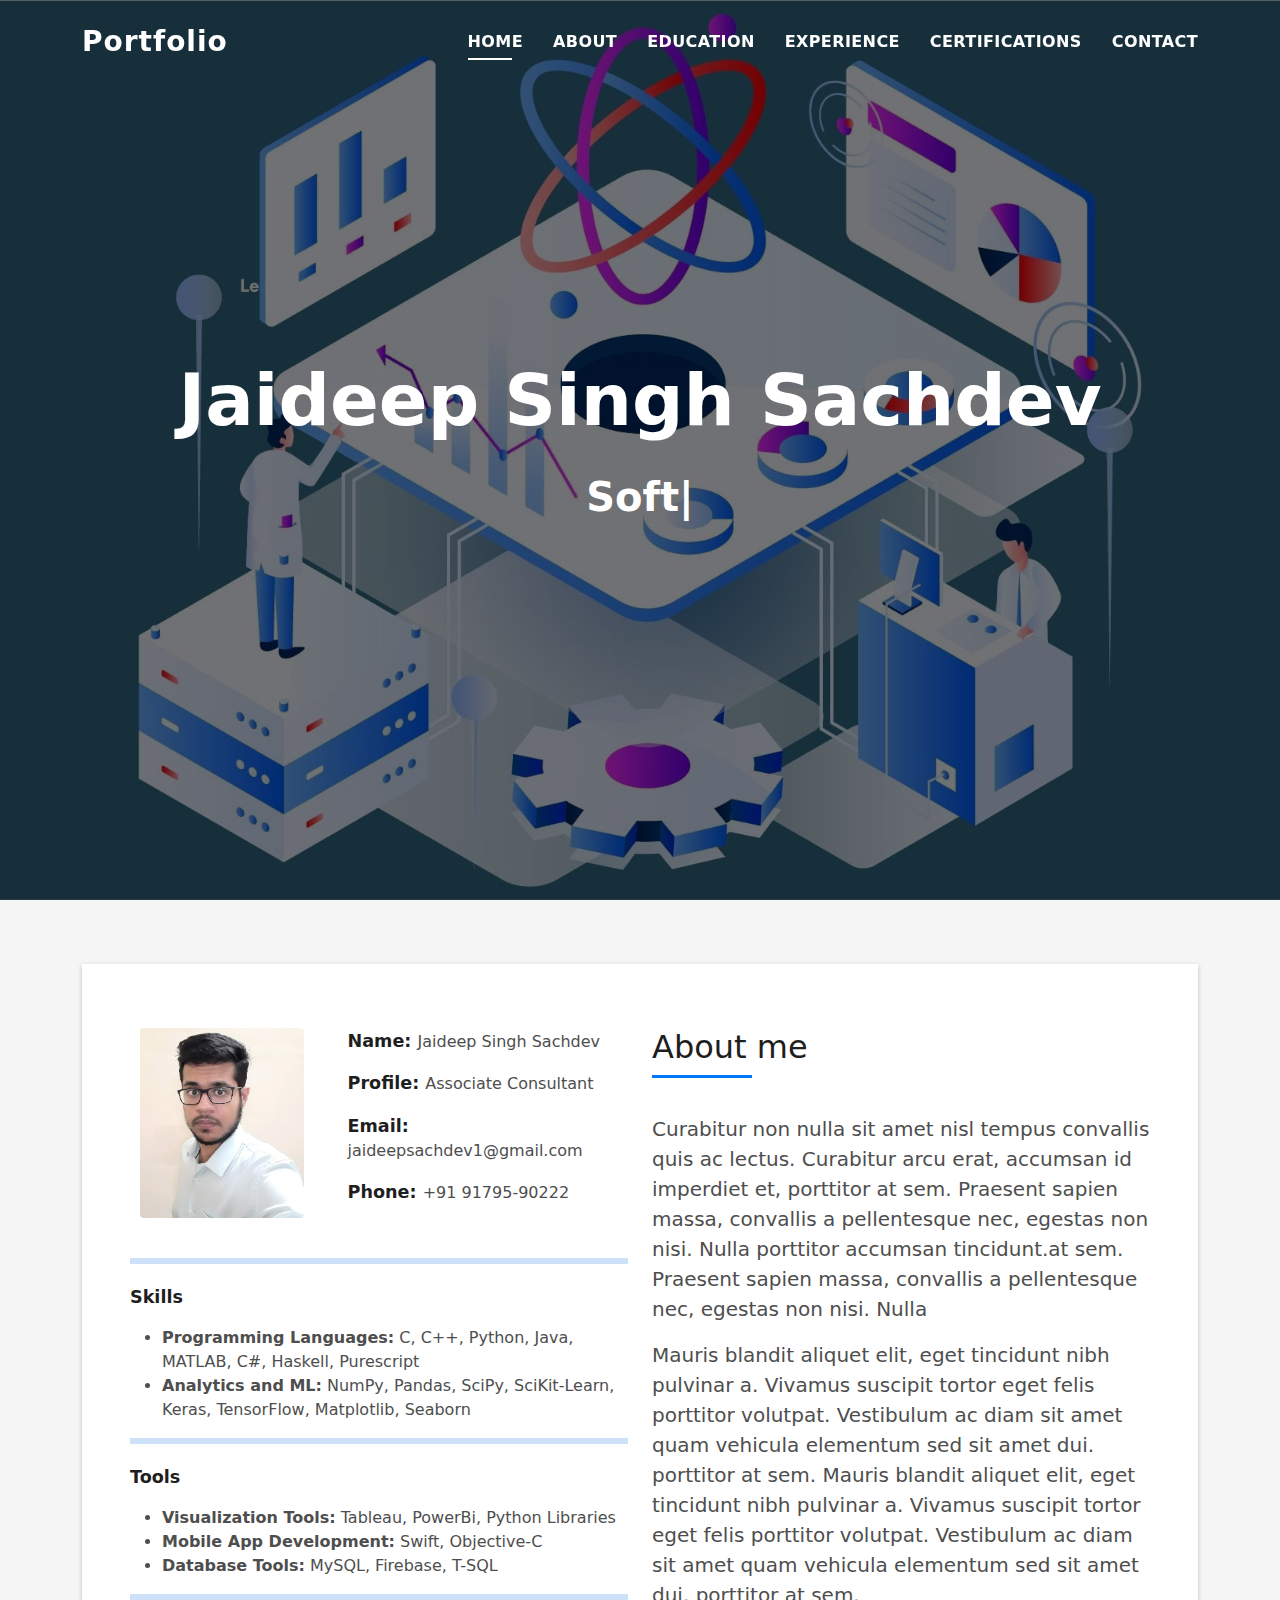
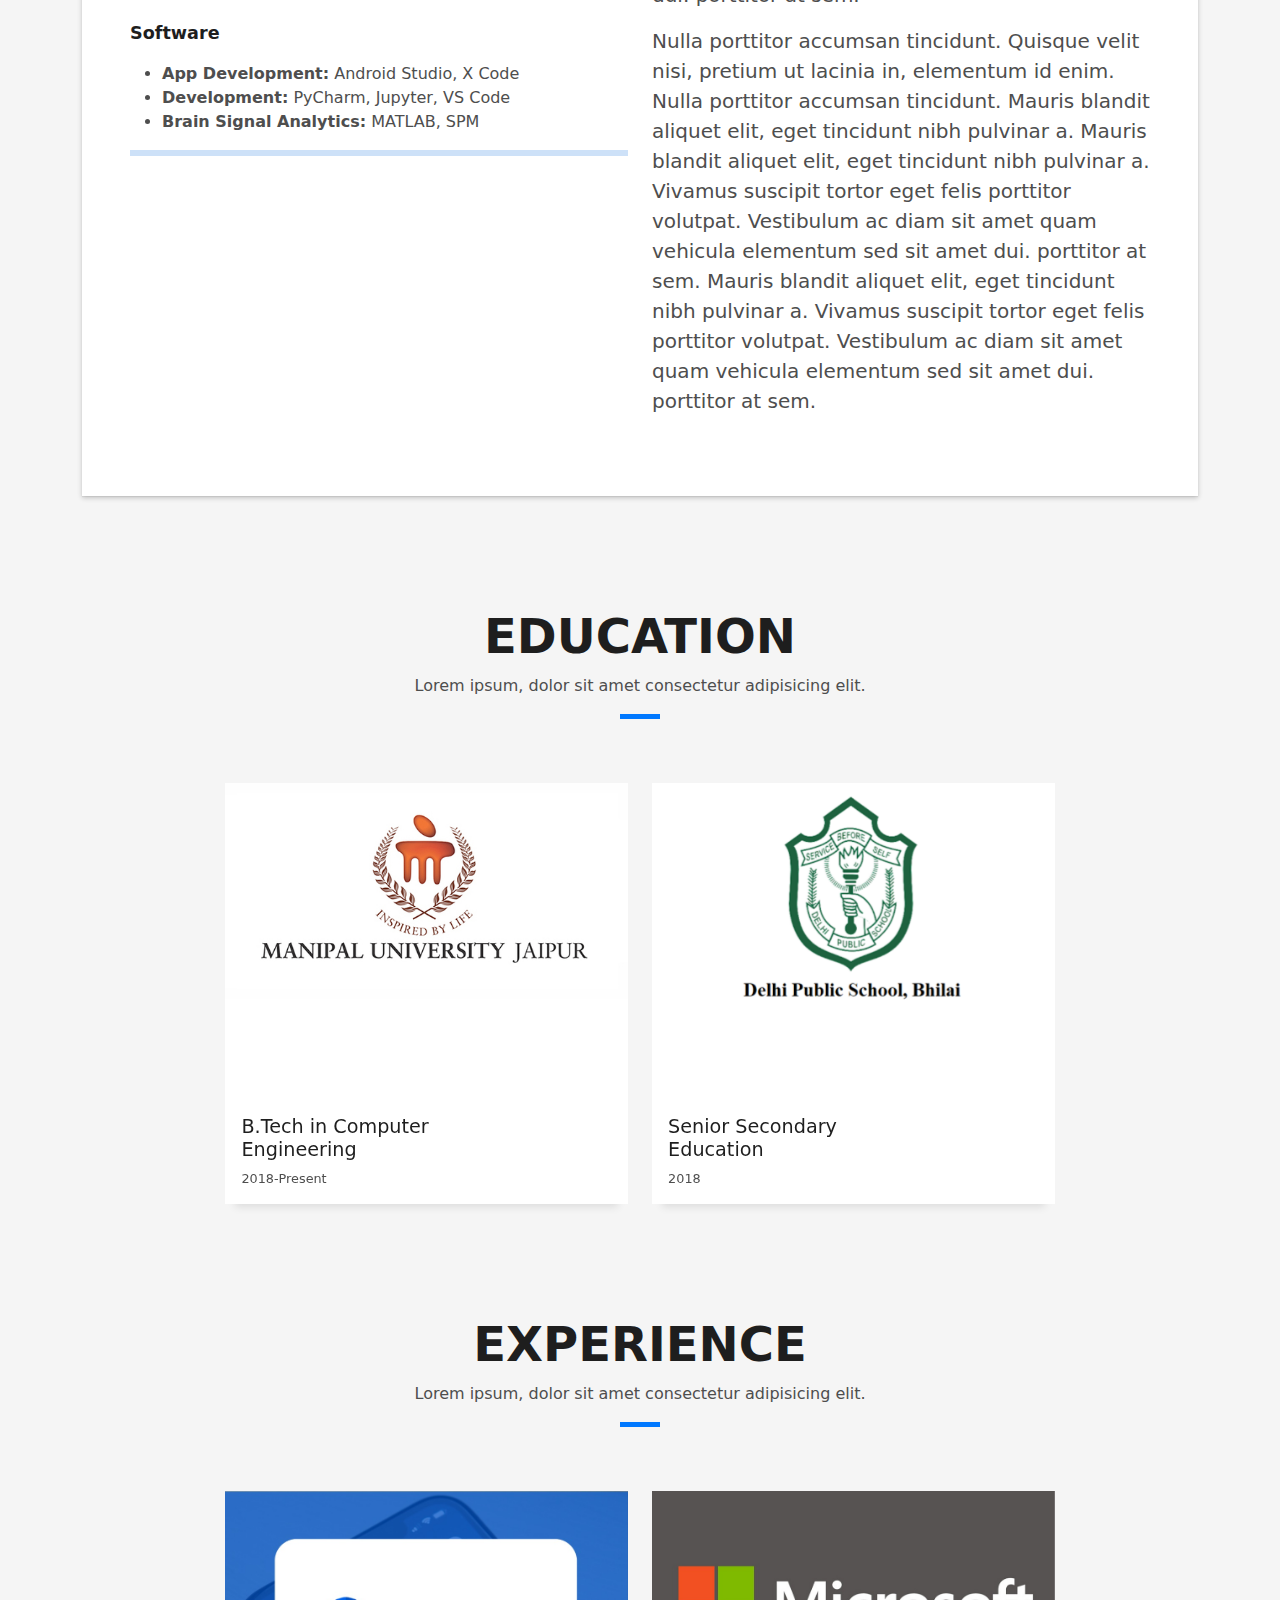
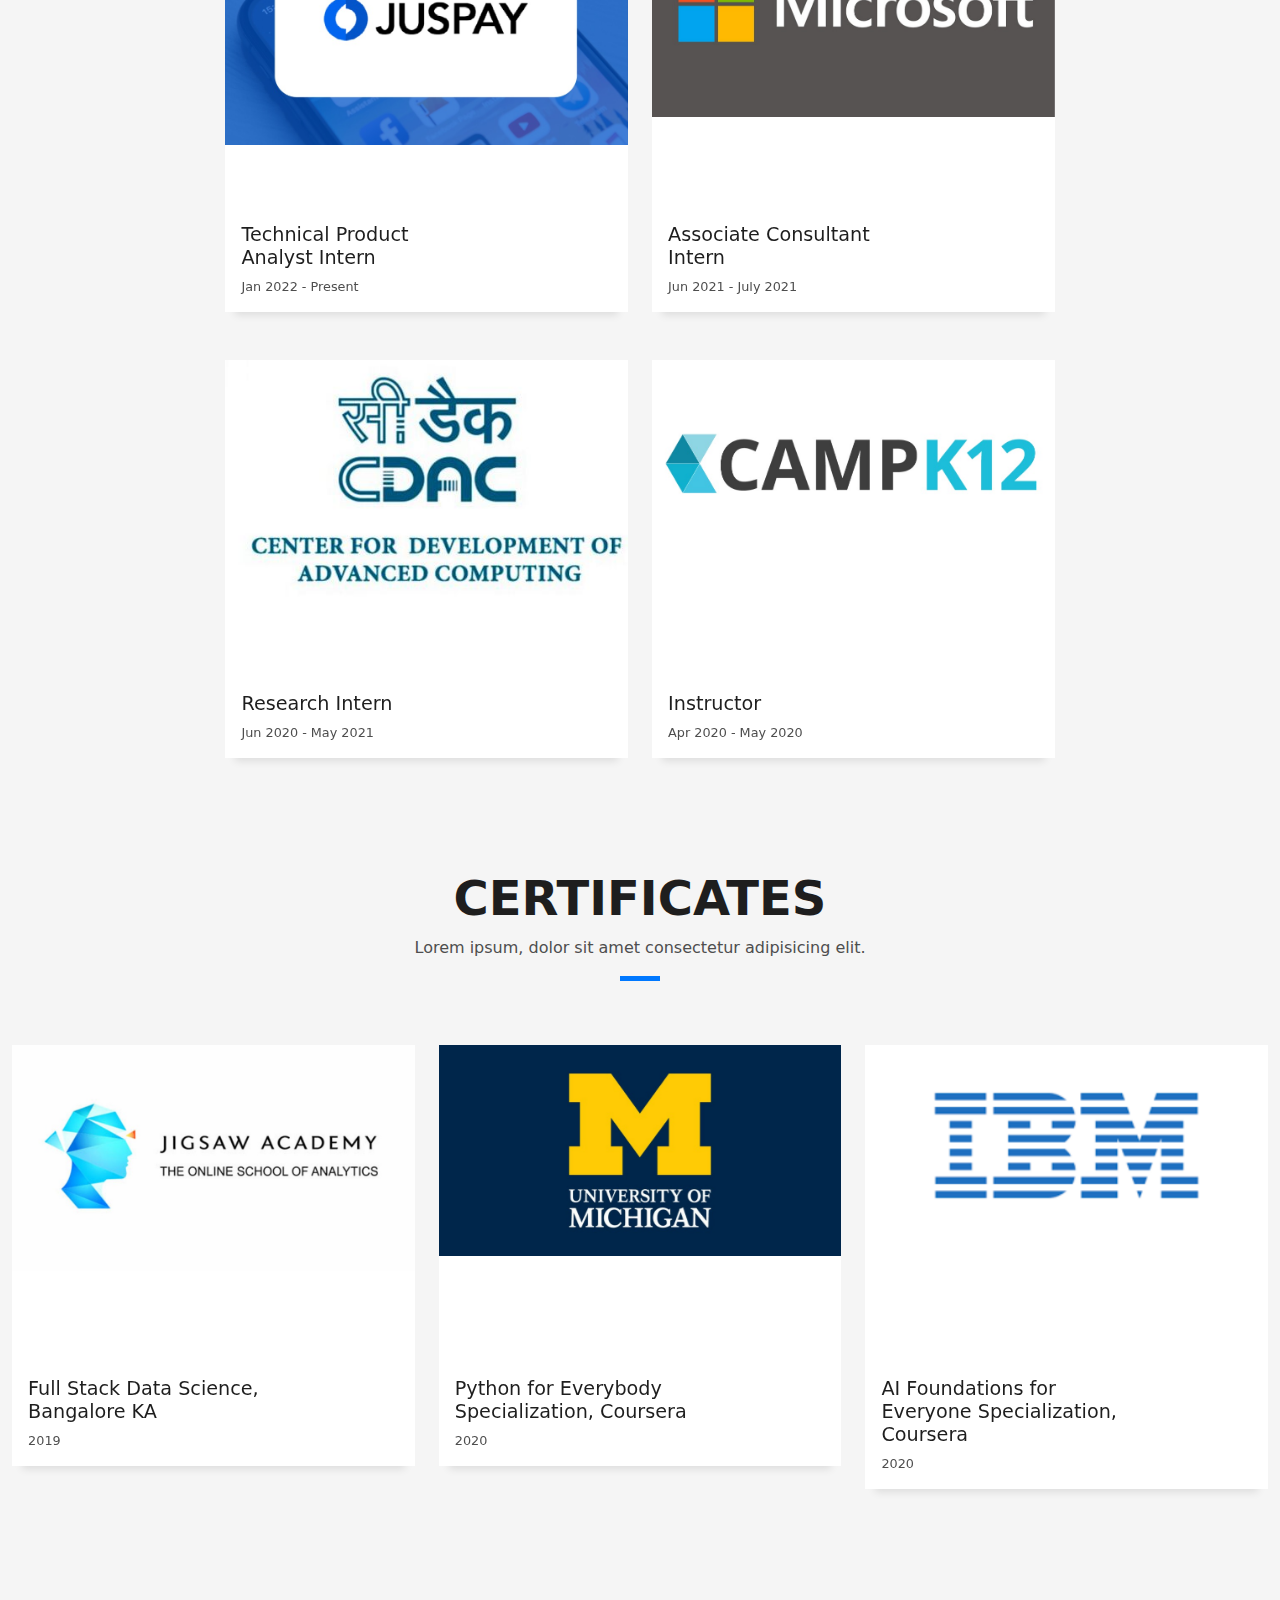
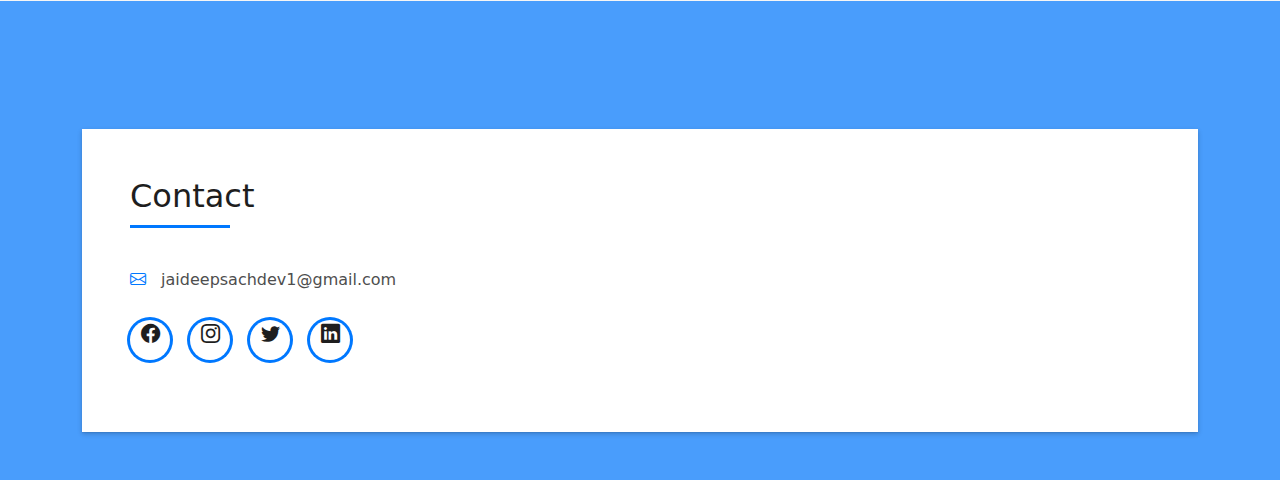
==== index.html @ 6fc06585 "Uploaded Portfolio-1" ====
<!DOCTYPE html>
<html lang="en">

<head>
  <meta charset="utf-8">
  <meta content="width=device-width, initial-scale=1.0" name="viewport">

  <title>DevFolio Bootstrap Portfolio Template - Index</title>
  <meta content="" name="description">
  <meta content="" name="keywords">

  <!-- Favicons -->
  <link href="assets/img/favicon.png" rel="icon">
  <link href="assets/img/apple-touch-icon.png" rel="apple-touch-icon">

  <!-- Vendor CSS Files -->
  <link href="assets/vendor/bootstrap/css/bootstrap.min.css" rel="stylesheet">
  <link href="assets/vendor/bootstrap-icons/bootstrap-icons.css" rel="stylesheet">
  <link href="assets/vendor/glightbox/css/glightbox.min.css" rel="stylesheet">
  <link href="assets/vendor/swiper/swiper-bundle.min.css" rel="stylesheet">

  <!-- Template Main CSS File -->
  <link href="assets/css/style.css" rel="stylesheet">

  <!-- =======================================================
  * Template Name: DevFolio - v4.7.1
  * Template URL: https://bootstrapmade.com/devfolio-bootstrap-portfolio-html-template/
  * Author: BootstrapMade.com
  * License: https://bootstrapmade.com/license/
  ======================================================== -->
</head>

<body>

  <!-- ======= Header ======= -->
  <header id="header" class="fixed-top">
    <div class="container d-flex align-items-center justify-content-between">

      <h1 class="logo"><a href="index.html">Portfolio</a></h1>
      <!-- Uncomment below if you prefer to use an image logo -->
      <!-- <a href="index.html" class="logo"><img src="assets/img/logo.png" alt="" class="img-fluid"></a>-->

      <nav id="navbar" class="navbar">
        <ul>
          <li><a class="nav-link scrollto active" href="#hero">Home</a></li>
          <li><a class="nav-link scrollto" href="#about">About</a></li>
          <li><a class="nav-link scrollto" href="#education">Education</a></li>
          <li><a class="nav-link scrollto" href="#experience">Experience</a></li>
          <!-- <li><a class="nav-link scrollto" href="#projects">Projects</a></li> -->
          <li><a class="nav-link scrollto" href="#certificates">Certifications</a></li>
          <!-- <li><a class="nav-link scrollto " href="#blog">Blog</a></li> -->
          <!-- <li class="dropdown"><a href="#"><span>Drop Down</span> <i class="bi bi-chevron-down"></i></a>
            <ul>
              <li><a href="#">Drop Down 1</a></li>
              <li class="dropdown"><a href="#"><span>Deep Drop Down</span> <i class="bi bi-chevron-right"></i></a>
                <ul>
                  <li><a href="#">Deep Drop Down 1</a></li>
                  <li><a href="#">Deep Drop Down 2</a></li>
                  <li><a href="#">Deep Drop Down 3</a></li>
                  <li><a href="#">Deep Drop Down 4</a></li>
                  <li><a href="#">Deep Drop Down 5</a></li>
                </ul>
              </li>
              <li><a href="#">Drop Down 2</a></li>
              <li><a href="#">Drop Down 3</a></li>
              <li><a href="#">Drop Down 4</a></li>
            </ul>
          </li> -->
          <li><a class="nav-link scrollto" href="#contact">Contact</a></li>
        </ul>
        <i class="bi bi-list mobile-nav-toggle"></i>
      </nav><!-- .navbar -->

    </div>
  </header><!-- End Header -->

  <!-- ======= Hero Section ======= -->
  <div id="hero" class="hero route bg-image" style="background-image: url(assets/img/Background_Image_1.png)">
    <div class="overlay-itro"></div>
    <div class="hero-content display-table">
      <div class="table-cell">
        <div class="container">
          <!--<p class="display-6 color-d">Hello, world!</p>-->
          <h1 class="hero-title mb-4">Jaideep Singh Sachdev</h1>
          <p class="hero-subtitle"><span class="typed" data-typed-items="Software Developer, Associate Consultant, Technical Product Analyst, Data Analyst"></span></p>
          <!-- <p class="pt-3"><a class="btn btn-primary btn js-scroll px-4" href="#about" role="button">Learn More</a></p> -->
        </div>
      </div>
    </div>
  </div><!-- End Hero Section -->

  <main id="main">

    <!-- ======= About Section ======= -->
    <section id="about" class="about-mf sect-pt4 route">
      <div class="container">
        <div class="row">
          <div class="col-sm-12">
            <div class="box-shadow-full">
              <div class="row">
                <div class="col-md-6">
                  <div class="row">
                    <div class="col-sm-6 col-md-5">
                      <div class="about-img">
                        <img src="assets/img/Jaideep_Profile_Pic.png" class="img-fluid rounded b-shadow-a" alt="">
                      </div>
                    </div>
                    <div class="col-sm-6 col-md-7">
                      <div class="about-info">
                        <p><span class="title-s">Name: </span> <span>Jaideep Singh Sachdev</span></p>
                        <p><span class="title-s">Profile: </span> <span>Associate Consultant</span></p>
                        <p><span class="title-s">Email: </span> <span>jaideepsachdev1@gmail.com</span></p>
                        <p><span class="title-s">Phone: </span> <span>+91 91795-90222</span></p>
                      </div>
                    </div>
                  </div>
                  <div class="skill-mf">
                    <div class="progress">
                      <div class="progress-bar" role="progressbar" style="width: 0%;" aria-valuenow="0" aria-valuemin="0" aria-valuemax="100"></div>
                    </div>
                    <p class="title-s">Skills</p>
                    <ul>
                      <li><b>Programming Languages:</b> C, C++, Python, Java, MATLAB, C#, Haskell, Purescript</li>
                      <li><b>Analytics and ML:</b> NumPy, Pandas, SciPy, SciKit-Learn, Keras, TensorFlow, Matplotlib, Seaborn</li>
                    </ul>
                    <div class="progress">
                      <div class="progress-bar" role="progressbar" style="width: 0%;" aria-valuenow="0" aria-valuemin="0" aria-valuemax="100"></div>
                    </div>
                    <p class="title-s">Tools</p>
                    <ul>
                      <li><b>Visualization Tools:</b> Tableau, PowerBi, Python Libraries</li>
                      <li><b>Mobile App Development:</b> Swift, Objective-C</li>
                      <li><b>Database Tools:</b> MySQL, Firebase, T-SQL</li>
                    </ul>
                    <div class="progress">
                      <div class="progress-bar" role="progressbar" style="width: 0%;" aria-valuenow="0" aria-valuemin="0" aria-valuemax="100"></div>
                    </div>
                    <p class="title-s">Software</p>
                    <ul>
                      <li><b>App Development:</b> Android Studio, X Code</li>
                      <li><b>Development:</b> PyCharm, Jupyter, VS Code</li>
                      <li><b>Brain Signal Analytics:</b> MATLAB, SPM</li>
                    </ul>
                    <div class="progress">
                      <div class="progress-bar" role="progressbar" style="width: 0%;" aria-valuenow="0" aria-valuemin="0" aria-valuemax="100"></div>
                    </div>
                  </div>
                </div>
                <div class="col-md-6">
                  <div class="about-me pt-4 pt-md-0">
                    <div class="title-box-2">
                      <h5 class="title-left">
                        About me
                      </h5>
                    </div>
                    <p class="lead">
                      Curabitur non nulla sit amet nisl tempus convallis quis ac lectus. Curabitur arcu erat, accumsan id
                      imperdiet et, porttitor
                      at sem. Praesent sapien massa, convallis a pellentesque nec, egestas non nisi. Nulla
                      porttitor accumsan tincidunt.at sem. Praesent sapien massa, convallis a pellentesque nec, egestas non nisi. Nulla
                    </p>
                    <p class="lead">
                      Mauris blandit aliquet elit, eget tincidunt nibh pulvinar a. Vivamus suscipit tortor eget felis
                      porttitor volutpat. Vestibulum
                      ac diam sit amet quam vehicula elementum sed sit amet dui. porttitor at sem.
                      Mauris blandit aliquet elit, eget tincidunt nibh pulvinar a. Vivamus suscipit tortor eget felis
                      porttitor volutpat. Vestibulum
                      ac diam sit amet quam vehicula elementum sed sit amet dui. porttitor at sem.
                    </p>
                    <p class="lead">
                      Nulla porttitor accumsan tincidunt. Quisque velit nisi, pretium ut lacinia in, elementum id enim.
                      Nulla porttitor accumsan
                      tincidunt. Mauris blandit aliquet elit, eget tincidunt nibh pulvinar a.
                      Mauris blandit aliquet elit, eget tincidunt nibh pulvinar a. Vivamus suscipit tortor eget felis
                      porttitor volutpat. Vestibulum
                      ac diam sit amet quam vehicula elementum sed sit amet dui. porttitor at sem.
                      Mauris blandit aliquet elit, eget tincidunt nibh pulvinar a. Vivamus suscipit tortor eget felis
                      porttitor volutpat. Vestibulum
                      ac diam sit amet quam vehicula elementum sed sit amet dui. porttitor at sem.
                    </p>
                  </div>
                </div>
              </div>
            </div>
          </div>
        </div>
      </div>
    </section><!-- End About Section -->

    <!-- ======= Education Section ======= -->
    <section id="education" class="portfolio-mf sect-pt4 route">
      <div class="container-fluid">
        <div class="row">
          <div class="col-sm-12">
            <div class="title-box text-center">
              <h3 class="title-a">
                Education
              </h3>
              <p class="subtitle-a">
                Lorem ipsum, dolor sit amet consectetur adipisicing elit.
              </p>
              <div class="line-mf"></div>
            </div>
          </div>
        </div>
        <div class="row justify-content-center">
          <div class="col-md-4">
            <div class="work-box">
              <a href="assets/img/work-1.jpg" data-gallery="portfolioGallery" class="portfolio-lightbox">
                <div class="work-img">
                  <img src="assets/img/MUJ_logo.jpg" alt="" class="img-fluid">
                </div>
              </a>
              <div class="work-content">
                <div class="row">
                  <div class="col-sm-8">
                    <h2 class="w-title">B.Tech in Computer Engineering</h2>
                    <div class="w-more">
                      <span class="w-date">2018-Present</span> 
                    </div>
                  </div>
                </div>
              </div>
            </div>
          </div>
          <div class="col-md-4">
            <div class="work-box">
              <a href="assets/img/work-2.jpg" data-gallery="portfolioGallery" class="portfolio-lightbox">
                <div class="work-img">
                  <img src="assets/img/DPS_logo.png" alt="" class="img-fluid">
                </div>
              </a>
              <div class="work-content">
                <div class="row">
                  <div class="col-sm-8">
                    <h2 class="w-title">Senior Secondary Education</h2>
                    <div class="w-more">
                      <span class="w-date">2018</span>
                    </div>
                  </div>
                </div>
              </div>
            </div>
          </div>
        </div>
      </div>
    </section><!-- End Portfolio Section -->


        <!-- ======= Experience Section ======= -->
    <section id="experience" class="portfolio-mf sect-pt4 route">
      <div class="container-fluid">
        <div class="row">
          <div class="col-sm-12">
            <div class="title-box text-center">
              <h3 class="title-a">
                Experience
              </h3>
              <p class="subtitle-a">
                Lorem ipsum, dolor sit amet consectetur adipisicing elit.
              </p>
              <div class="line-mf"></div>
            </div>
          </div>
        </div>
        <div class="row justify-content-center">
          <div class="col-md-4">
            <div class="work-box">
              <a href="assets/img/work-1.jpg" data-gallery="portfolioGallery" class="portfolio-lightbox">
                <div class="work-img">
                  <img src="assets/img/Juspay_logo.jpeg" alt="" class="img-fluid">
                </div>
              </a>
              <div class="work-content">
                <div class="row">
                  <div class="col-sm-8">
                    <h2 class="w-title">Technical Product Analyst Intern</h2>
                    <div class="w-more">
                      <span class="w-date">Jan 2022 - Present</span> 
                    </div>
                  </div>
                </div>
              </div>
            </div>
          </div>
          <div class="col-md-4">
            <div class="work-box">
              <a href="assets/img/work-2.jpg" data-gallery="portfolioGallery" class="portfolio-lightbox">
                <div class="work-img">
                  <img src="assets/img/Microsoft_logo.jpeg" alt="" class="img-fluid">
                </div>
              </a>
              <div class="work-content">
                <div class="row">
                  <div class="col-sm-8">
                    <h2 class="w-title">Associate Consultant Intern</h2>
                    <div class="w-more">
                      <span class="w-date">Jun 2021 - July 2021</span>
                    </div>
                  </div>
                </div>
              </div>
            </div>
          </div>
        </div>
        <div class="row justify-content-center">
          <div class="col-md-4">
            <div class="work-box">
              <a href="assets/img/work-1.jpg" data-gallery="portfolioGallery" class="portfolio-lightbox">
                <div class="work-img">
                  <img src="assets/img/CDAC_logo.jpg" alt="" class="img-fluid">
                </div>
              </a>
              <div class="work-content">
                <div class="row">
                  <div class="col-sm-8">
                    <h2 class="w-title">Research Intern</h2>
                    <div class="w-more">
                      <span class="w-date">Jun 2020 - May 2021</span> 
                    </div>
                  </div>
                </div>
              </div>
            </div>
          </div>
          <div class="col-md-4">
            <div class="work-box">
              <a href="assets/img/work-2.jpg" data-gallery="portfolioGallery" class="portfolio-lightbox">
                <div class="work-img">
                  <img src="assets/img/Campk12_logo.jpeg" alt="" class="img-fluid">
                </div>
              </a>
              <div class="work-content">
                <div class="row">
                  <div class="col-sm-8">
                    <h2 class="w-title">Instructor</h2>
                    <div class="w-more">
                      <span class="w-date">Apr 2020 - May 2020</span>
                    </div>
                  </div>
                </div>
              </div>
            </div>
          </div>
        </div>
      </div>
    </section><!-- End Portfolio Section -->

      <!-- ======= Projects Section ======= -->
    <!-- <section id="projects" class="portfolio-mf sect-pt4 route">
      <div class="container">
        <div class="row">
          <div class="col-sm-12">
            <div class="title-box text-center">
              <h3 class="title-a">
                Projects
              </h3>
              <p class="subtitle-a">
                Lorem ipsum, dolor sit amet consectetur adipisicing elit.
              </p>
              <div class="line-mf"></div>
            </div>
          </div>
        </div>
        <div class="row">
          <div class="col-md-4">
            <div class="work-box">
              <a href="assets/img/work-1.jpg" data-gallery="portfolioGallery" class="portfolio-lightbox">
                <div class="work-img">
                  <img src="assets/img/work-1.jpg" alt="" class="img-fluid">
                </div>
              </a>
              <div class="work-content">
                <div class="row">
                  <div class="col-sm-8">
                    <h2 class="w-title">Lorem impsum dolor</h2>
                    <div class="w-more">
                      <span class="w-ctegory">Web Design</span> / <span class="w-date">18 Sep. 2018</span>
                    </div>
                  </div>
                  <div class="col-sm-4">
                    <div class="w-like">
                      <a href="portfolio-details.html"> <span class="bi bi-plus-circle"></span></a>
                    </div>
                  </div>
                </div>
              </div>
            </div>
          </div>
          <div class="col-md-4">
            <div class="work-box">
              <a href="assets/img/work-2.jpg" data-gallery="portfolioGallery" class="portfolio-lightbox">
                <div class="work-img">
                  <img src="assets/img/work-2.jpg" alt="" class="img-fluid">
                </div>
              </a>
              <div class="work-content">
                <div class="row">
                  <div class="col-sm-8">
                    <h2 class="w-title">Loreda Cuno Nere</h2>
                    <div class="w-more">
                      <span class="w-ctegory">Web Design</span> / <span class="w-date">18 Sep. 2018</span>
                    </div>
                  </div>
                  <div class="col-sm-4">
                    <div class="w-like">
                      <a href="portfolio-details.html"> <span class="bi bi-plus-circle"></span></a>
                    </div>
                  </div>
                </div>
              </div>
            </div>
          </div>
          <div class="col-md-4">
            <div class="work-box">
              <a href="assets/img/work-3.jpg" data-gallery="portfolioGallery" class="portfolio-lightbox">
                <div class="work-img">
                  <img src="assets/img/work-3.jpg" alt="" class="img-fluid">
                </div>
              </a>
              <div class="work-content">
                <div class="row">
                  <div class="col-sm-8">
                    <h2 class="w-title">Mavrito Lana Dere</h2>
                    <div class="w-more">
                      <span class="w-ctegory">Web Design</span> / <span class="w-date">18 Sep. 2018</span>
                    </div>
                  </div>
                  <div class="col-sm-4">
                    <div class="w-like">
                      <a href="portfolio-details.html"> <span class="bi bi-plus-circle"></span></a>
                    </div>
                  </div>
                </div>
              </div>
            </div>
          </div>
          <div class="col-md-4">
            <div class="work-box">
              <a href="assets/img/work-4.jpg" data-gallery="portfolioGallery" class="portfolio-lightbox">
                <div class="work-img">
                  <img src="assets/img/work-4.jpg" alt="" class="img-fluid">
                </div>
              </a>
              <div class="work-content">
                <div class="row">
                  <div class="col-sm-8">
                    <h2 class="w-title">Bindo Laro Cado</h2>
                    <div class="w-more">
                      <span class="w-ctegory">Web Design</span> / <span class="w-date">18 Sep. 2018</span>
                    </div>
                  </div>
                  <div class="col-sm-4">
                    <div class="w-like">
                      <a href="portfolio-details.html"> <span class="bi bi-plus-circle"></span></a>
                    </div>
                  </div>
                </div>
              </div>
            </div>
          </div>
          <div class="col-md-4">
            <div class="work-box">
              <a href="assets/img/work-5.jpg" data-gallery="portfolioGallery" class="portfolio-lightbox">
                <div class="work-img">
                  <img src="assets/img/work-5.jpg" alt="" class="img-fluid">
                </div>
              </a>
              <div class="work-content">
                <div class="row">
                  <div class="col-sm-8">
                    <h2 class="w-title">Studio Lena Mado</h2>
                    <div class="w-more">
                      <span class="w-ctegory">Web Design</span> / <span class="w-date">18 Sep. 2018</span>
                    </div>
                  </div>
                  <div class="col-sm-4">
                    <div class="w-like">
                      <a href="portfolio-details.html"> <span class="bi bi-plus-circle"></span></a>
                    </div>
                  </div>
                </div>
              </div>
            </div>
          </div>
          <div class="col-md-4">
            <div class="work-box">
              <a href="assets/img/work-6.jpg" data-gallery="portfolioGallery" class="portfolio-lightbox">
                <div class="work-img">
                  <img src="assets/img/work-6.jpg" alt="" class="img-fluid">
                </div>
              </a>
              <div class="work-content">
                <div class="row">
                  <div class="col-sm-8">
                    <h2 class="w-title">Studio Big Bang</h2>
                    <div class="w-more">
                      <span class="w-ctegory">Web Design</span> / <span class="w-date">18 Sep. 2017</span>
                    </div>
                  </div>
                  <div class="col-sm-4">
                    <div class="w-like">
                      <a href="portfolio-details.html"> <span class="bi bi-plus-circle"></span></a>
                    </div>
                  </div>
                </div>
              </div>
            </div>
          </div>

        </div>
      </div> -->
   <!-- </section> End Portfolio Section -->

    <!-- ======= Certificates Section ======= -->
    <section id="certificates" class="portfolio-mf sect-pt4 route">
      <div class="container-fluid">
        <div class="row">
          <div class="col-sm-12">
            <div class="title-box text-center">
              <h3 class="title-a">
                Certificates
              </h3>
              <p class="subtitle-a">
                Lorem ipsum, dolor sit amet consectetur adipisicing elit.
              </p>
              <div class="line-mf"></div>
            </div>
          </div>
        </div>
        <div class="row justify-content-center">
          <div class="col-md-4">
            <div class="work-box">
              <a href="assets/img/work-1.jpg" data-gallery="portfolioGallery" class="portfolio-lightbox">
                <div class="work-img">
                  <img src="assets/img/Jigsaw_logo.jpeg" alt="" class="img-fluid">
                </div>
              </a>
              <div class="work-content">
                <div class="row">
                  <div class="col-sm-8">
                    <h2 class="w-title">Full Stack Data Science, Bangalore KA</h2>
                    <div class="w-more">
                      <span class="w-date">2019</span> 
                    </div>
                  </div>
                </div>
              </div>
            </div>
          </div>
          <div class="col-md-4">
            <div class="work-box">
              <a href="assets/img/work-2.jpg" data-gallery="portfolioGallery" class="portfolio-lightbox">
                <div class="work-img">
                  <img src="assets/img/Michigan_logo.jpeg" alt="" class="img-fluid">
                </div>
              </a>
              <div class="work-content">
                <div class="row">
                  <div class="col-sm-8">
                    <h2 class="w-title">Python for Everybody Specialization, Coursera</h2>
                    <div class="w-more">
                      <span class="w-date">2020</span>
                    </div>
                  </div>
                </div>
              </div>
            </div>
          </div>
          <div class="col-md-4">
            <div class="work-box">
              <a href="assets/img/work-2.jpg" data-gallery="portfolioGallery" class="portfolio-lightbox">
                <div class="work-img">
                  <img src="assets/img/IBM_logo.png" alt="" class="img-fluid">
                </div>
              </a>
              <div class="work-content">
                <div class="row">
                  <div class="col-sm-8">
                    <h2 class="w-title">AI Foundations for Everyone Specialization, Coursera</h2>
                    <div class="w-more">
                      <span class="w-date">2020</span>
                    </div>
                  </div>
                </div>
              </div>
            </div>
          </div>
        </div>
        </div>
      </div>
    </section><!-- End Portfolio Section -->

    <!-- ======= Testimonials Section ======= -->
    <!-- <div class="testimonials paralax-mf bg-image" style="background-image: url(assets/img/overlay-bg.jpg)">
      <div class="overlay-mf"></div>
      <div class="container">
        <div class="row">
          <div class="col-md-12">

            <div class="testimonials-slider swiper" data-aos="fade-up" data-aos-delay="100">
              <div class="swiper-wrapper">

                <div class="swiper-slide">
                  <div class="testimonial-box">
                    <div class="author-test">
                      <img src="assets/img/testimonial-2.jpg" alt="" class="rounded-circle b-shadow-a">
                      <span class="author">Xavi Alonso</span>
                    </div>
                    <div class="content-test">
                      <p class="description lead">
                        Curabitur arcu erat, accumsan id imperdiet et, porttitor at sem. Lorem ipsum dolor sit amet,
                        consectetur adipiscing elit.
                      </p>
                    </div>
                  </div> -->
             <!--   </div> End testimonial item -->

                <!-- <div class="swiper-slide">
                  <div class="testimonial-box">
                    <div class="author-test">
                      <img src="assets/img/testimonial-4.jpg" alt="" class="rounded-circle b-shadow-a">
                      <span class="author">Marta Socrate</span>
                    </div>
                    <div class="content-test">
                      <p class="description lead">
                        Curabitur arcu erat, accumsan id imperdiet et, porttitor at sem. Lorem ipsum dolor sit amet,
                        consectetur adipiscing elit.
                      </p>
                    </div>
                  </div> -->
        <!--        </div> End testimonial item -->
              <!-- </div>
              <div class="swiper-pagination"></div>
            </div> -->

            <!-- <div id="testimonial-mf" class="owl-carousel owl-theme">
          
        </div> -->
          </div>
        </div>
      </div>
    </div><!-- End Testimonials Section -->

    <!-- ======= Blog Section ======= -->
    <!-- <section id="blog" class="blog-mf sect-pt4 route">
      <div class="container">
        <div class="row">
          <div class="col-sm-12">
            <div class="title-box text-center">
              <h3 class="title-a">
                Blog
              </h3>
              <p class="subtitle-a">
                Lorem ipsum, dolor sit amet consectetur adipisicing elit.
              </p>
              <div class="line-mf"></div>
            </div>
          </div>
        </div>
        <div class="row">
          <div class="col-md-4">
            <div class="card card-blog">
              <div class="card-img">
                <a href="blog-single.html"><img src="assets/img/post-1.jpg" alt="" class="img-fluid"></a>
              </div>
              <div class="card-body">
                <div class="card-category-box">
                  <div class="card-category">
                    <h6 class="category">Travel</h6>
                  </div>
                </div>
                <h3 class="card-title"><a href="blog-single.html">See more ideas about Travel</a></h3>
                <p class="card-description">
                  Proin eget tortor risus. Pellentesque in ipsum id orci porta dapibus. Praesent sapien massa, convallis
                  a pellentesque nec,
                  egestas non nisi.
                </p>
              </div>
              <div class="card-footer">
                <div class="post-author">
                  <a href="#">
                    <img src="assets/img/testimonial-2.jpg" alt="" class="avatar rounded-circle">
                    <span class="author">Morgan Freeman</span>
                  </a>
                </div>
                <div class="post-date">
                  <span class="bi bi-clock"></span> 10 min
                </div>
              </div>
            </div>
          </div>
          <div class="col-md-4">
            <div class="card card-blog">
              <div class="card-img">
                <a href="blog-single.html"><img src="assets/img/post-2.jpg" alt="" class="img-fluid"></a>
              </div>
              <div class="card-body">
                <div class="card-category-box">
                  <div class="card-category">
                    <h6 class="category">Web Design</h6>
                  </div>
                </div>
                <h3 class="card-title"><a href="blog-single.html">See more ideas about Travel</a></h3>
                <p class="card-description">
                  Proin eget tortor risus. Pellentesque in ipsum id orci porta dapibus. Praesent sapien massa, convallis
                  a pellentesque nec,
                  egestas non nisi.
                </p>
              </div>
              <div class="card-footer">
                <div class="post-author">
                  <a href="#">
                    <img src="assets/img/testimonial-2.jpg" alt="" class="avatar rounded-circle">
                    <span class="author">Morgan Freeman</span>
                  </a>
                </div>
                <div class="post-date">
                  <span class="bi bi-clock"></span> 10 min
                </div>
              </div>
            </div>
          </div>
          <div class="col-md-4">
            <div class="card card-blog">
              <div class="card-img">
                <a href="blog-single.html"><img src="assets/img/post-3.jpg" alt="" class="img-fluid"></a>
              </div>
              <div class="card-body">
                <div class="card-category-box">
                  <div class="card-category">
                    <h6 class="category">Web Design</h6>
                  </div>
                </div>
                <h3 class="card-title"><a href="blog-single.html">See more ideas about Travel</a></h3>
                <p class="card-description">
                  Proin eget tortor risus. Pellentesque in ipsum id orci porta dapibus. Praesent sapien massa, convallis
                  a pellentesque nec,
                  egestas non nisi.
                </p>
              </div>
              <div class="card-footer">
                <div class="post-author">
                  <a href="#">
                    <img src="assets/img/testimonial-2.jpg" alt="" class="avatar rounded-circle">
                    <span class="author">Morgan Freeman</span>
                  </a>
                </div>
                <div class="post-date">
                  <span class="bi bi-clock"></span> 10 min
                </div>
              </div>
            </div>
          </div>
        </div>
      </div> -->
   <!--  </section>  End Blog Section -->

    <!-- ======= Contact Section ======= -->
    <section id="contact" class="paralax-mf footer-paralax bg-image sect-mt4 route" style="background-image: url(assets/img/overlay-bg.jpg)">
      <div class="overlay-mf"></div>
      <div class="container">
        <div class="row">
          <div class="col-sm-12">
            <div class="contact-mf">
              <div id="contact" class="box-shadow-full">
                <div class="row">
                  <!-- <div class="col-md-6">
                    <div class="title-box-2">
                      <h5 class="title-left">
                        Send Message Us
                      </h5>
                    </div>
                    <div>
                      <form action="forms/contact.php" method="post" role="form" class="php-email-form">
                        <div class="row">
                          <div class="col-md-12 mb-3">
                            <div class="form-group">
                              <input type="text" name="name" class="form-control" id="name" placeholder="Your Name" required>
                            </div>
                          </div>
                          <div class="col-md-12 mb-3">
                            <div class="form-group">
                              <input type="email" class="form-control" name="email" id="email" placeholder="Your Email" required>
                            </div>
                          </div>
                          <div class="col-md-12 mb-3">
                            <div class="form-group">
                              <input type="text" class="form-control" name="subject" id="subject" placeholder="Subject" required>
                            </div>
                          </div>
                          <div class="col-md-12">
                            <div class="form-group">
                              <textarea class="form-control" name="message" rows="5" placeholder="Message" required></textarea>
                            </div>
                          </div>
                          <div class="col-md-12 text-center my-3">
                            <div class="loading">Loading</div>
                            <div class="error-message"></div>
                            <div class="sent-message">Your message has been sent. Thank you!</div>
                          </div>
                          <div class="col-md-12 text-center">
                            <button type="submit" class="button button-a button-big button-rouded">Send Message</button>
                          </div>
                        </div>
                      </form>
                    </div>
                  </div> -->
                  <div class="col-md-6">
                    <div class="title-box-2 pt-4 pt-md-0">
                      <h5 class="title-left">
                        Contact
                      </h5>
                    </div>
                    <div class="more-info">
                      <ul class="list-ico">
                        <li><span class="bi bi-envelope"></span> jaideepsachdev1@gmail.com</li>
                      </ul>
                    </div>
                    <div class="socials">
                      <ul>
                        <li><a href=""><span class="ico-circle"><i class="bi bi-facebook"></i></span></a></li>
                        <li><a href=""><span class="ico-circle"><i class="bi bi-instagram"></i></span></a></li>
                        <li><a href=""><span class="ico-circle"><i class="bi bi-twitter"></i></span></a></li>
                        <li><a href=""><span class="ico-circle"><i class="bi bi-linkedin"></i></span></a></li>
                      </ul>
                    </div>
                  </div>
                </div>
              </div>
            </div>
          </div>
        </div>
      </div>
    </section><!-- End Contact Section -->

  </main><!-- End #main -->


  <div id="preloader"></div>
  <a href="#" class="back-to-top d-flex align-items-center justify-content-center"><i class="bi bi-arrow-up-short"></i></a>

  <!-- Vendor JS Files -->
  <script src="assets/vendor/purecounter/purecounter.js"></script>
  <script src="assets/vendor/bootstrap/js/bootstrap.bundle.min.js"></script>
  <script src="assets/vendor/glightbox/js/glightbox.min.js"></script>
  <script src="assets/vendor/swiper/swiper-bundle.min.js"></script>
  <script src="assets/vendor/typed.js/typed.min.js"></script>
  <script src="assets/vendor/php-email-form/validate.js"></script>

  <!-- Template Main JS File -->
  <script src="assets/js/main.js"></script>

</body>

</html>
---- assets/css/style.css ----
/**
* Template Name: DevFolio - v4.7.1
* Template URL: https://bootstrapmade.com/devfolio-bootstrap-portfolio-html-template/
* Author: BootstrapMade.com
* License: https://bootstrapmade.com/license/
*/

/*--------------------------------------------------------------
# General
--------------------------------------------------------------*/
body {
  background-color: #f5f5f5;
  color: #4e4e4e;
}

h1,
h2,
h3,
h4,
h5,
h6 {
  color: #1e1e1e;
}

a {
  color: #1e1e1e;
  text-decoration: none;
  transition: all 0.5s ease-in-out;
}
a:hover {
  color: #0078ff;
  text-decoration: none;
  transition: all 0.5s ease-in-out;
}

.p-r {
  position: relative;
}

.color-a {
  text-decoration: none;
  color: #0078ff;
}

.color-d {
  color: #f5f5f5;
}

.color-text-a {
  text-decoration: none;
  color: #4e4e4e;
}

.box-shadow, .card-blog, .work-box, .service-box, .paralax-mf {
  box-shadow: 0 13px 8px -10px rgba(0, 0, 0, 0.1);
}

.box-shadow-a, .button:hover {
  text-decoration: none;
  box-shadow: 0 0 0 4px #cde1f8;
}

.display-5 {
  font-size: 2.5rem;
  font-weight: 300;
  line-height: 1.1;
}

.display-6 {
  font-size: 2rem;
  font-weight: 300;
  line-height: 1.1;
}

.avatar {
  width: 32px;
  height: 32px;
  margin-right: 4px;
  overflow: hidden;
}

.bg-image {
  background-repeat: no-repeat;
  background-attachment: fixed;
  background-size: cover;
  background-position: center center;
}
@media (max-width: 1024px) {
  .bg-image {
    background-attachment: scroll;
  }
}

.overlay-mf {
  background-color: #0078ff;
}

.overlay-mf {
  position: absolute;
  top: 0;
  left: 0px;
  padding: 0;
  height: 100%;
  width: 100%;
  opacity: 0.7;
}

.paralax-mf {
  position: relative;
  padding: 8rem 0;
}

.display-table {
  width: 100%;
  height: 100%;
  display: table;
}

.table-cell {
  display: table-cell;
  vertical-align: middle;
}

/*--/ Sections /--*/
.sect-4 {
  padding: 4rem 0;
}

.sect-pt4 {
  padding-top: 4rem;
}

.sect-mt4 {
  margin-top: 4rem;
}

/*--/ Title s /--*/
.title-s {
  font-weight: 600;
  color: #1e1e1e;
  font-size: 1.1rem;
}

/*--/ Title A /--*/
.title-box {
  margin-bottom: 4rem;
}

.title-a {
  text-decoration: none;
  font-size: 3rem;
  font-weight: bold;
  text-transform: uppercase;
}

.subtitle-a {
  text-decoration: none;
  color: #4e4e4e;
}

.line-mf {
  width: 40px;
  height: 5px;
  background-color: #0078ff;
  margin: 0 auto;
}

/*--/ Title Left /--*/
.title-box-2 {
  margin-bottom: 3rem;
}

.title-left {
  font-size: 2rem;
  position: relative;
}
.title-left:before {
  content: "";
  position: absolute;
  height: 3px;
  background-color: #0078ff;
  width: 100px;
  bottom: -12px;
}

/*------/ Box /------*/
.box-pl2 {
  padding-left: 2rem;
}

.box-shadow-full {
  padding: 3rem 1.25rem;
  position: relative;
  background-color: #fff;
  margin-bottom: 3rem;
  z-index: 2;
  box-shadow: 0 1px 1px 0 rgba(0, 0, 0, 0.06), 0 2px 5px 0 rgba(0, 0, 0, 0.2);
}
@media (min-width: 768px) {
  .box-shadow-full {
    padding: 3rem;
  }
}

/*------/ Socials /------*/
.socials {
  padding: 1.5rem 0;
}
.socials ul li {
  display: inline-block;
}
.socials .ico-circle {
  height: 40px;
  width: 40px;
  font-size: 1.2rem;
  border-radius: 50%;
  line-height: 1.6;
  margin: 0 15px 0 0;
  box-shadow: 0 0 0 3px #0078ff;
  transition: all 500ms ease;
}
.socials .ico-circle:hover {
  background-color: #0078ff;
  color: #fff;
  box-shadow: 0 0 0 3px #cde1f8;
  transition: all 500ms ease;
}

/*------/ Ul resect /------*/
.ul-resect, .widget-tags ul, .widget-sidebar .list-sidebar, .box-comments .list-comments, .blog-wrapper .post-meta ul, .list-ico, .socials ul {
  list-style: none;
  padding-left: 0;
  margin-bottom: 0;
}

.list-ico {
  line-height: 2;
}
.list-ico span {
  color: #0078ff;
  margin-right: 10px;
}

/*------/ Ico Circle /------*/
.ico-circle {
  height: 100px;
  width: 100px;
  font-size: 2rem;
  border-radius: 50%;
  line-height: 1.55;
  margin: 0 auto;
  text-align: center;
  box-shadow: 0 0 0 10px #0078ff;
  display: block;
}

/*------/ Owl Carousel /------*/
.owl-theme .owl-dots {
  text-align: center;
  margin-top: 18px;
}
.owl-theme .owl-dots .owl-dot {
  display: inline-block;
}
.owl-theme .owl-dots .owl-dot span {
  width: 18px;
  height: 7px;
  margin: 5px 5px;
  background: #cde1f8;
  border: 0px solid #cde1f8;
  display: block;
  transition: all 0.6s ease-in-out;
  cursor: pointer;
}
.owl-theme .owl-dots .owl-dot:hover span {
  background-color: #cde1f8;
}
.owl-theme .owl-dots .owl-dot.active span {
  background-color: #1B1B1B;
  width: 25px;
}

/*--/ Scrolltop s /--*/
.scrolltop-mf {
  position: relative;
  display: none;
}
.scrolltop-mf span {
  z-index: 999;
  position: fixed;
  width: 42px;
  height: 42px;
  background-color: #0078ff;
  opacity: 0.7;
  font-size: 1.6rem;
  line-height: 1.5;
  text-align: center;
  color: #fff;
  top: auto;
  left: auto;
  right: 30px;
  bottom: 50px;
  cursor: pointer;
  border-radius: 50%;
}

/*--------------------------------------------------------------
# Back to top button
--------------------------------------------------------------*/
.back-to-top {
  position: fixed;
  visibility: hidden;
  opacity: 0;
  right: 15px;
  bottom: 15px;
  z-index: 996;
  background: #0078ff;
  width: 40px;
  height: 40px;
  border-radius: 50px;
  transition: all 0.4s;
}
.back-to-top i {
  font-size: 28px;
  color: #fff;
  line-height: 0;
}
.back-to-top:hover {
  background: #298eff;
  color: #fff;
}
.back-to-top.active {
  visibility: visible;
  opacity: 1;
}

/*------/ Prelaoder /------*/
#preloader {
  position: fixed;
  top: 0;
  left: 0;
  right: 0;
  bottom: 0;
  z-index: 9999;
  overflow: hidden;
  background: #fff;
}

#preloader:before {
  content: "";
  position: fixed;
  top: calc(50% - 30px);
  left: calc(50% - 30px);
  border: 6px solid #f2f2f2;
  border-top: 6px solid #0078ff;
  border-radius: 50%;
  width: 60px;
  height: 60px;
  -webkit-animation: animate-preloader 1s linear infinite;
  animation: animate-preloader 1s linear infinite;
}

@-webkit-keyframes animate-preloader {
  0% {
    transform: rotate(0deg);
  }
  100% {
    transform: rotate(360deg);
  }
}

@keyframes animate-preloader {
  0% {
    transform: rotate(0deg);
  }
  100% {
    transform: rotate(360deg);
  }
}
/*------/ Button /------*/
.button {
  display: inline-block;
  padding: 0.3rem 0.6rem;
  text-align: center;
  vertical-align: middle;
  -webkit-user-select: none;
  -moz-user-select: none;
  user-select: none;
  font-size: 1rem;
  border-radius: 0.3rem;
  border: 1px solid transparent;
  transition: all 500ms ease;
  cursor: pointer;
}
.button:focus {
  outline: 0;
}
.button:hover {
  background-color: #0062d3;
  color: #fff;
  transition: all 500ms ease;
}

.button-a {
  text-decoration: none;
  background-color: #0078ff;
  color: #fff;
  border-color: #cde1f8;
}

.button-big {
  padding: 0.9rem 2.3rem;
  font-size: 1.2rem;
}

.button-rouded {
  border-radius: 5rem;
}

.btn-lg {
  padding: 0.5rem 1rem;
  font-size: 1.25rem;
  line-height: 1.5;
  border-radius: 0.3rem;
}

/*--------------------------------------------------------------
# Header
--------------------------------------------------------------*/
#header {
  transition: all 0.5s;
  z-index: 997;
  padding: 20px 0;
}
#header .logo {
  font-size: 28px;
  margin: 0;
  padding: 0;
  font-weight: 600;
  letter-spacing: 1px;
}
#header .logo a {
  color: #fff;
}
#header .logo img {
  max-height: 40px;
}
#header.header-scrolled {
  background: rgba(0, 0, 0, 0.9);
  padding: 12px 0;
}

/*--------------------------------------------------------------
# Navigation Menu
--------------------------------------------------------------*/
/**
* Desktop Navigation 
*/
.navbar {
  padding: 0;
}
.navbar ul {
  margin: 0;
  padding: 0;
  display: flex;
  list-style: none;
  align-items: center;
}
.navbar li {
  position: relative;
}
.navbar > ul > li {
  white-space: nowrap;
  padding: 10px 0 10px 30px;
}
.navbar a, .navbar a:focus {
  display: flex;
  align-items: center;
  justify-content: space-between;
  color: #fff;
  font-size: 16px;
  font-weight: 600;
  padding: 0;
  white-space: nowrap;
  transition: 0.3s;
  letter-spacing: 0.4px;
  position: relative;
  text-transform: uppercase;
}
.navbar a i, .navbar a:focus i {
  font-size: 12px;
  line-height: 0;
  margin-left: 5px;
}
.navbar > ul > li > a:before {
  content: "";
  position: absolute;
  width: 100%;
  height: 2px;
  bottom: -6px;
  left: 0;
  width: 0;
  background-color: #fff;
  visibility: hidden;
  transition: all 0.3s ease-in-out 0s;
}
.navbar a:hover:before, .navbar li:hover > a:before, .navbar .active:before {
  visibility: visible;
  width: 80%;
}
.navbar a:hover, .navbar .active, .navbar .active:focus, .navbar li:hover > a {
  color: #fff;
}
.navbar .dropdown ul {
  display: block;
  position: absolute;
  left: 30px;
  top: calc(100% + 30px);
  margin: 0;
  padding: 10px 0;
  z-index: 99;
  opacity: 0;
  visibility: hidden;
  background: #fff;
  box-shadow: 0px 0px 30px rgba(127, 137, 161, 0.25);
  transition: 0.3s;
}
.navbar .dropdown ul li {
  min-width: 200px;
}
.navbar .dropdown ul a {
  padding: 10px 20px;
  font-size: 14px;
  text-transform: none;
  color: #4e4e4e;
}
.navbar .dropdown ul a i {
  font-size: 12px;
}
.navbar .dropdown ul a:hover, .navbar .dropdown ul .active:hover, .navbar .dropdown ul li:hover > a {
  color: #0078ff;
}
.navbar .dropdown:hover > ul {
  opacity: 1;
  top: 100%;
  visibility: visible;
}
.navbar .dropdown .dropdown ul {
  top: 0;
  left: calc(100% - 30px);
  visibility: hidden;
}
.navbar .dropdown .dropdown:hover > ul {
  opacity: 1;
  top: 0;
  left: 100%;
  visibility: visible;
}
@media (max-width: 1366px) {
  .navbar .dropdown .dropdown ul {
    left: -90%;
  }
  .navbar .dropdown .dropdown:hover > ul {
    left: -100%;
  }
}

/**
* Mobile Navigation 
*/
.mobile-nav-toggle {
  color: #fff;
  font-size: 28px;
  cursor: pointer;
  display: none;
  line-height: 0;
  transition: 0.5s;
}

@media (max-width: 991px) {
  .mobile-nav-toggle {
    display: block;
  }

  .navbar ul {
    display: none;
  }
}
.navbar-mobile {
  position: fixed;
  overflow: hidden;
  top: 0;
  right: 0;
  left: 0;
  bottom: 0;
  background: rgba(78, 78, 78, 0.9);
  transition: 0.3s;
  z-index: 999;
}
.navbar-mobile .mobile-nav-toggle {
  position: absolute;
  top: 15px;
  right: 15px;
}
.navbar-mobile ul {
  display: block;
  position: absolute;
  top: 55px;
  right: 15px;
  bottom: 15px;
  left: 15px;
  padding: 10px 0;
  background-color: #fff;
  overflow-y: auto;
  transition: 0.3s;
}
.navbar-mobile > ul > li {
  padding: 0;
}
.navbar-mobile a:hover:before, .navbar-mobile li:hover > a:before, .navbar-mobile .active:before {
  visibility: hidden;
}
.navbar-mobile a, .navbar-mobile a:focus {
  padding: 10px 20px;
  font-size: 15px;
  color: #4e4e4e;
}
.navbar-mobile a:hover, .navbar-mobile .active, .navbar-mobile li:hover > a {
  color: #0078ff;
}
.navbar-mobile .getstarted, .navbar-mobile .getstarted:focus {
  margin: 15px;
}
.navbar-mobile .dropdown ul {
  position: static;
  display: none;
  margin: 10px 20px;
  padding: 10px 0;
  z-index: 99;
  opacity: 1;
  visibility: visible;
  background: #fff;
  box-shadow: 0px 0px 30px rgba(127, 137, 161, 0.25);
}
.navbar-mobile .dropdown ul li {
  min-width: 200px;
}
.navbar-mobile .dropdown ul a {
  padding: 10px 20px;
}
.navbar-mobile .dropdown ul a i {
  font-size: 12px;
}
.navbar-mobile .dropdown ul a:hover, .navbar-mobile .dropdown ul .active:hover, .navbar-mobile .dropdown ul li:hover > a {
  color: #0078ff;
}
.navbar-mobile .dropdown > .dropdown-active {
  display: block;
}

/*--------------------------------------------------------------
# Hero Section
--------------------------------------------------------------*/
.hero {
  height: 100vh;
  position: relative;
  color: #fff;
}
.hero .hero-content {
  text-align: center;
  position: absolute;
}
.hero .overlay-itro {
  background-color: rgba(0, 0, 0, 0.6);
  position: absolute;
  top: 0;
  left: 0px;
  padding: 0;
  height: 100%;
  width: 100%;
  opacity: 0.9;
}
.hero .hero-title {
  color: #fff;
  font-weight: 600;
  font-size: 3rem;
}
@media (min-width: 768px) {
  .hero .hero-title {
    font-size: 4.5rem;
  }
}
.hero .hero-subtitle {
  font-size: 1.5rem;
  font-weight: 600;
}
@media (min-width: 768px) {
  .hero .hero-subtitle {
    font-size: 2.5rem;
  }
}
.hero .text-slider-items {
  display: none;
}

.hero-single {
  height: 350px;
}
.hero-single .hero-content {
  margin-top: 30px;
}
.hero-single .hero-title {
  text-transform: uppercase;
  font-size: 3rem;
}
@media (min-width: 768px) {
  .hero-single .hero-title {
    font-size: 3.5rem;
  }
}
.hero-single .breadcrumb {
  background-color: transparent;
  color: #0078ff;
}
.hero-single .breadcrumb .breadcrumb-item:before {
  color: #cde1f8;
}
.hero-single .breadcrumb .breadcrumb-item.active {
  color: #cde1f8;
}
.hero-single .breadcrumb a {
  color: #fff;
}

/*--------------------------------------------------------------
# About
--------------------------------------------------------------*/
.about-mf .box-shadow-full {
  padding-top: 4rem;
  padding-bottom: 4rem;
}
.about-mf .about-img {
  margin-bottom: 2rem;
}
.about-mf .about-img img {
  margin-left: 10px;
  height: 190px;
}
/* .about-mf .progress {
  background-color: #cde1f8;
  margin: 0.5rem 0 1.2rem 0;
  border-radius: 0;
  height: 0.4rem;
} */
@media (min-width: 767px) {
  .about-mf .box-pl2 {
    margin-top: 3rem;
    padding-left: 0rem;
  }
}

.skill-mf span {
  color: #4e4e4e;
}
.skill-mf .progress {
  background-color: #cde1f8;
  margin: 0.5rem 0 1.2rem 0;
  border-radius: 0;
  height: 0.4rem;
}
.skill-mf .progress .progress-bar {
  height: 0.4rem;
  background-color: #0078ff;
}

/*--------------------------------------------------------------
# Services
--------------------------------------------------------------*/
.service-box {
  background-color: #fff;
  padding: 2.5rem 1.3rem;
  border-radius: 1rem;
  margin-bottom: 3rem;
  text-align: center;
}
.service-box:hover .ico-circle {
  transition: all 500ms ease;
  color: #fff;
  background-color: #0078ff;
  box-shadow: 0 0 0 10px #cde1f8;
}
.service-box .service-ico {
  margin-bottom: 1rem;
  color: #1e1e1e;
}
.service-box .ico-circle {
  transition: all 500ms ease;
  display: inline-flex;
  align-items: center;
  justify-content: center;
}
.service-box .ico-circle i {
  line-height: 0;
  font-size: 40px;
}
.service-box .s-title {
  font-size: 1.4rem;
  text-transform: uppercase;
  text-align: center;
  padding: 0.4rem 0;
}
.service-box .s-description {
  color: #4e4e4e;
}

/*--------------------------------------------------------------
# Counter
--------------------------------------------------------------*/
.counter-box {
  color: #fff;
  text-align: center;
}
@media (min-width: 577px) {
  .counter-box {
    margin-bottom: 1.8rem;
  }
}

.counter-ico {
  margin-bottom: 1rem;
}
.counter-ico .ico-circle {
  height: 60px;
  width: 60px;
  line-height: 1.5;
  box-shadow: 0 0 0 10px #cde1f8;
}

.counter-num .counter {
  font-size: 2rem;
  margin-bottom: 0;
}

/*--------------------------------------------------------------
# Portfolio
--------------------------------------------------------------*/

.work-box {
  margin-bottom: 3rem;
  -webkit-backface-visibility: hidden;
  backface-visibility: hidden;
  background-color: #fff;
}
.work-box:hover img {
  transform: scale(1.3);
}

.work-img {
  display: block;
  overflow: hidden;
  height: 300px; 
}
.work-img img {
  transition: all 1s;
}

.work-content {
  padding: 2rem 3% 1rem 4%;
}
.work-content .w-more {
  color: #4e4e4e;
  font-size: 0.8rem;
}
.work-content .w-more .w-ctegory {
  color: #0078ff;
}
.work-content .w-like {
  font-size: 2.5rem;
  color: #0078ff;
  float: right;
}
.work-content .w-like a {
  color: #0078ff;
}
.work-content .w-like .num-like {
  font-size: 0.7rem;
}

.w-title {
  font-size: 1.2rem;
}

/*--------------------------------------------------------------
# Portfolio Details
--------------------------------------------------------------*/
.portfolio-details {
  padding-top: 40px;
}
.portfolio-details .portfolio-details-slider img {
  width: 100%;
}
.portfolio-details .portfolio-details-slider .swiper-pagination {
  margin-top: 20px;
  position: relative;
}
.portfolio-details .portfolio-details-slider .swiper-pagination .swiper-pagination-bullet {
  width: 12px;
  height: 12px;
  background-color: #fff;
  opacity: 1;
  border: 1px solid #0078ff;
}
.portfolio-details .portfolio-details-slider .swiper-pagination .swiper-pagination-bullet-active {
  background-color: #0078ff;
}
.portfolio-details .portfolio-info {
  padding: 30px;
  box-shadow: 0px 0 30px rgba(78, 78, 78, 0.08);
}
.portfolio-details .portfolio-info h3 {
  font-size: 22px;
  font-weight: 700;
  margin-bottom: 20px;
  padding-bottom: 20px;
  border-bottom: 1px solid #eee;
}
.portfolio-details .portfolio-info ul {
  list-style: none;
  padding: 0;
  font-size: 15px;
}
.portfolio-details .portfolio-info ul li + li {
  margin-top: 10px;
}
.portfolio-details .portfolio-description {
  padding-top: 30px;
}
.portfolio-details .portfolio-description h2 {
  font-size: 26px;
  font-weight: 700;
  margin-bottom: 20px;
}
.portfolio-details .portfolio-description p {
  padding: 0;
}

/*--------------------------------------------------------------
# Testimonials
--------------------------------------------------------------*/
.testimonial-box {
  color: #fff;
  text-align: center;
}
.testimonial-box .author-test {
  margin-top: 1rem;
}
.testimonial-box .author-test img {
  margin: 0 auto;
}
.testimonial-box .author {
  color: #fff;
  text-transform: uppercase;
  font-weight: 600;
  margin: 1rem 0;
  display: block;
  font-size: 1.4rem;
}
.testimonial-box .comit {
  font-size: 2rem;
  color: #0078ff;
  background-color: #fff;
  width: 52px;
  height: 52px;
  display: block;
  margin: 0 auto;
  border-radius: 50%;
  line-height: 1.6;
}
@media (min-width: 768px) {
  .testimonial-box .description {
    padding: 0 5rem;
  }
}
@media (min-width: 992px) {
  .testimonial-box .description {
    padding: 0 8rem;
  }
}
@media (min-width: 1200px) {
  .testimonial-box .description {
    padding: 0 13rem;
  }
}

.swiper-pagination {
  margin-top: 20px;
  position: relative;
}
.swiper-pagination .swiper-pagination-bullet {
  width: 12px;
  height: 12px;
  background-color: rgba(255, 255, 255, 0.4);
  opacity: 1;
}
.swiper-pagination .swiper-pagination-bullet-active {
  background-color: #fff;
}

/*--------------------------------------------------------------
# Contact
--------------------------------------------------------------*/
.footer-paralax {
  padding: 4rem 0 0 0;
}

.contact-mf {
  margin-top: 4rem;
}
@media (min-width: 767px) {
  .contact-mf .box-pl2 {
    margin-top: 3rem;
    padding-left: 0rem;
  }
}

.php-email-form .error-message {
  display: none;
  color: #fff;
  background: #ed3c0d;
  text-align: center;
  padding: 15px;
  font-weight: 600;
}
.php-email-form .sent-message {
  display: none;
  color: #fff;
  background: #18d26e;
  text-align: center;
  padding: 15px;
  font-weight: 600;
}
.php-email-form .loading {
  display: none;
  background: #fff;
  text-align: center;
  padding: 15px;
}
.php-email-form .loading:before {
  content: "";
  display: inline-block;
  border-radius: 50%;
  width: 24px;
  height: 24px;
  margin: 0 10px -6px 0;
  border: 3px solid #18d26e;
  border-top-color: #eee;
  -webkit-animation: animate-loading 1s linear infinite;
  animation: animate-loading 1s linear infinite;
}
.php-email-form input, .php-email-form textarea {
  border-radius: 0;
  box-shadow: none;
  font-size: 14px;
}
.php-email-form input:focus, .php-email-form textarea:focus {
  border-color: #0078ff;
}
.php-email-form input {
  padding: 10px 15px;
}
.php-email-form textarea {
  padding: 12px 15px;
  margin-bottom: 0;
}
.php-email-form button[type=submit] {
  background: #0078ff;
  border: 0;
  padding: 10px 24px;
  color: #fff;
  transition: 0.4s;
}
.php-email-form button[type=submit]:hover {
  background: #3393ff;
}

@-webkit-keyframes animate-loading {
  0% {
    transform: rotate(0deg);
  }
  100% {
    transform: rotate(360deg);
  }
}

@keyframes animate-loading {
  0% {
    transform: rotate(0deg);
  }
  100% {
    transform: rotate(360deg);
  }
}
/*--------------------------------------------------------------
# Blog
--------------------------------------------------------------*/
@media (min-width: 767px) {
  .card-blog {
    margin-bottom: 3rem;
  }
}
.card-blog .card-body {
  position: relative;
}
.card-blog .card-category-box {
  position: absolute;
  text-align: center;
  top: -16px;
  left: 15px;
  right: 15px;
  line-height: 25px;
  overflow: hidden;
}
.card-blog .card-category {
  display: inline-block;
  color: #fff;
  padding: 0 15px 5px;
  overflow: hidden;
  background-color: #0078ff;
  border-radius: 4px;
}
.card-blog .card-category .category {
  color: #fff;
  display: inline-block;
  text-transform: uppercase;
  font-size: 0.7rem;
  letter-spacing: 0.1px;
  margin-bottom: 0;
}
.card-blog .card-title {
  font-size: 1.3rem;
  margin-top: 0.6rem;
}
.card-blog .card-description {
  color: #4e4e4e;
}
.card-blog .post-author {
  display: inline-block;
}
.card-blog .post-date {
  color: #4e4e4e;
  display: inline-block;
  float: right;
}

/*--------------------------------------------------------------
# Blog Single
--------------------------------------------------------------*/
.post-box,
.form-comments,
.box-comments,
.widget-sidebar {
  padding: 2rem;
  background-color: #fff;
  margin-bottom: 3rem;
}
@media (min-width: 768px) {
  .post-box,
.form-comments,
.box-comments,
.widget-sidebar {
    padding: 3rem;
  }
}

.blog-wrapper .article-title {
  font-size: 1.5rem;
}
@media (min-width: 768px) {
  .blog-wrapper .article-title {
    font-size: 1.9rem;
  }
}
.blog-wrapper .post-meta {
  margin: 1rem 0;
}
.blog-wrapper .post-meta ul {
  border-left: 4px solid #0078ff;
  margin-top: 1rem;
}
.blog-wrapper .post-meta ul li {
  display: inline-block;
  margin-left: 15px;
}
.blog-wrapper .post-meta ul a {
  color: #0078ff;
}
.blog-wrapper .post-meta ul span {
  color: #1e1e1e;
}
.blog-wrapper .blockquote {
  border-left: 4px solid #0078ff;
  padding: 18px;
  font-style: italic;
}

/*------/ Comments /------*/
.box-comments .list-comments li {
  padding-bottom: 40px;
}
.box-comments .list-comments .comment-avatar {
  display: table-cell;
  vertical-align: top;
}
.box-comments .list-comments .comment-avatar img {
  width: 80px;
  height: 80px;
}
.box-comments .list-comments .comment-author {
  font-size: 1.3rem;
}
@media (min-width: 768px) {
  .box-comments .list-comments .comment-author {
    font-size: 1.5rem;
  }
}
.box-comments .list-comments .comment-details {
  display: table-cell;
  vertical-align: top;
  padding-left: 25px;
}
.box-comments .list-comments a {
  color: #0078ff;
}
.box-comments .list-comments span {
  color: #1e1e1e;
  font-style: italic;
}
.box-comments .comment-children {
  margin-left: 40px;
}

/*------/ Sidebar /------*/
.widget-sidebar .sidebar-title {
  font-size: 1.6rem;
  font-weight: 600;
  border-left: 5px solid #0078ff;
  padding-left: 15px;
  text-transform: uppercase;
  margin-bottom: 1.5rem;
}
.widget-sidebar .list-sidebar li {
  position: relative;
  padding: 6px 0 6px 24px;
}
.widget-sidebar .list-sidebar li:before {
  position: absolute;
  content: "";
  width: 10px;
  height: 1px;
  left: 0;
  background-color: #0078ff;
  top: 20px;
}

.sidebar-search input {
  background-color: #fff;
  border-radius: 0;
  transition: all 0.5s ease-in-out;
}
.sidebar-search .btn-search {
  background-color: #0078ff;
  border-color: #0078ff;
  border-radius: 0;
  padding-left: 20px;
  padding-right: 20px;
}

.widget-tags ul li {
  display: inline-block;
  background-color: #0078ff;
  padding: 0.2rem 0.6rem;
  margin-bottom: 0.5rem;
  border-radius: 15px;
}
.widget-tags ul li a {
  color: #fff;
}

/*--------------------------------------------------------------
# Footer
--------------------------------------------------------------*/
footer {
  text-align: center;
  color: #fff;
  padding: 25px 0;
  background: #0062d3;
}
footer .copyright {
  margin-bottom: 0.3rem;
}
footer .credits {
  margin-bottom: 0;
}
footer .credits a {
  color: #fff;
}
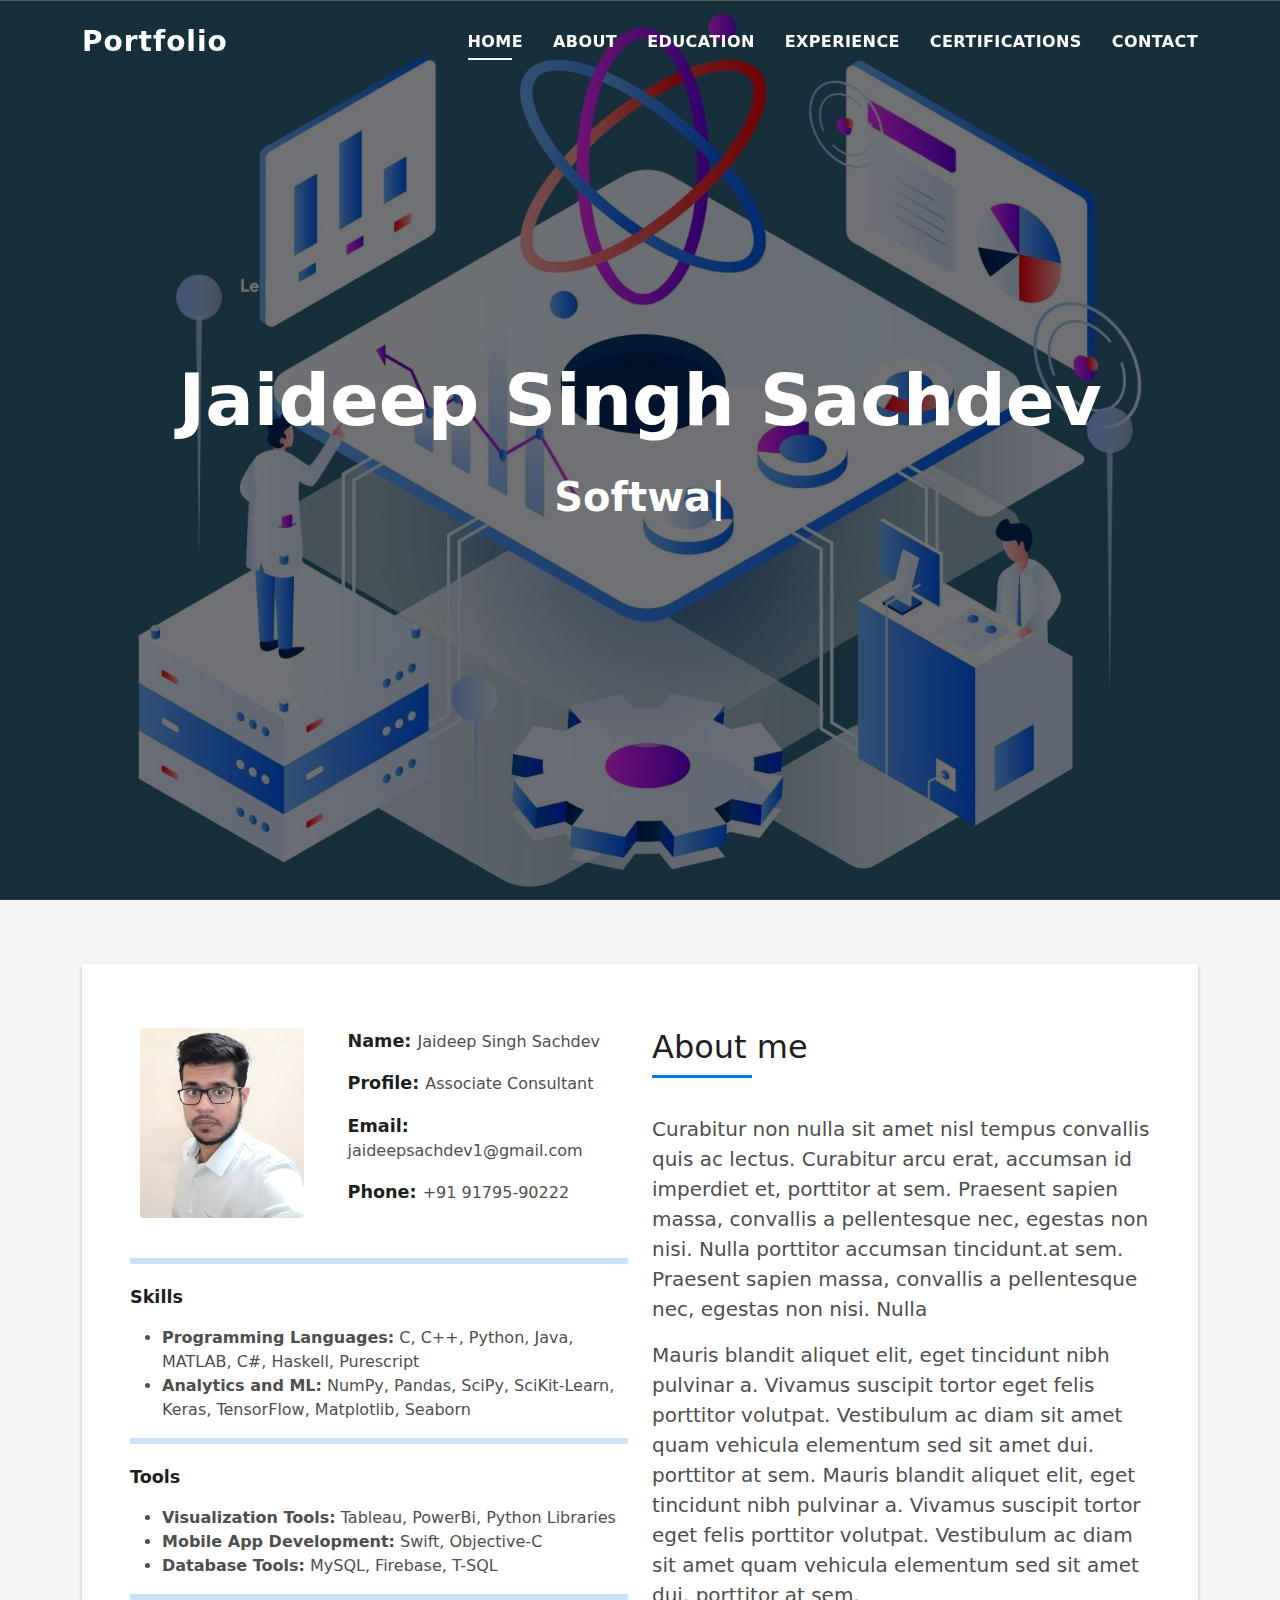
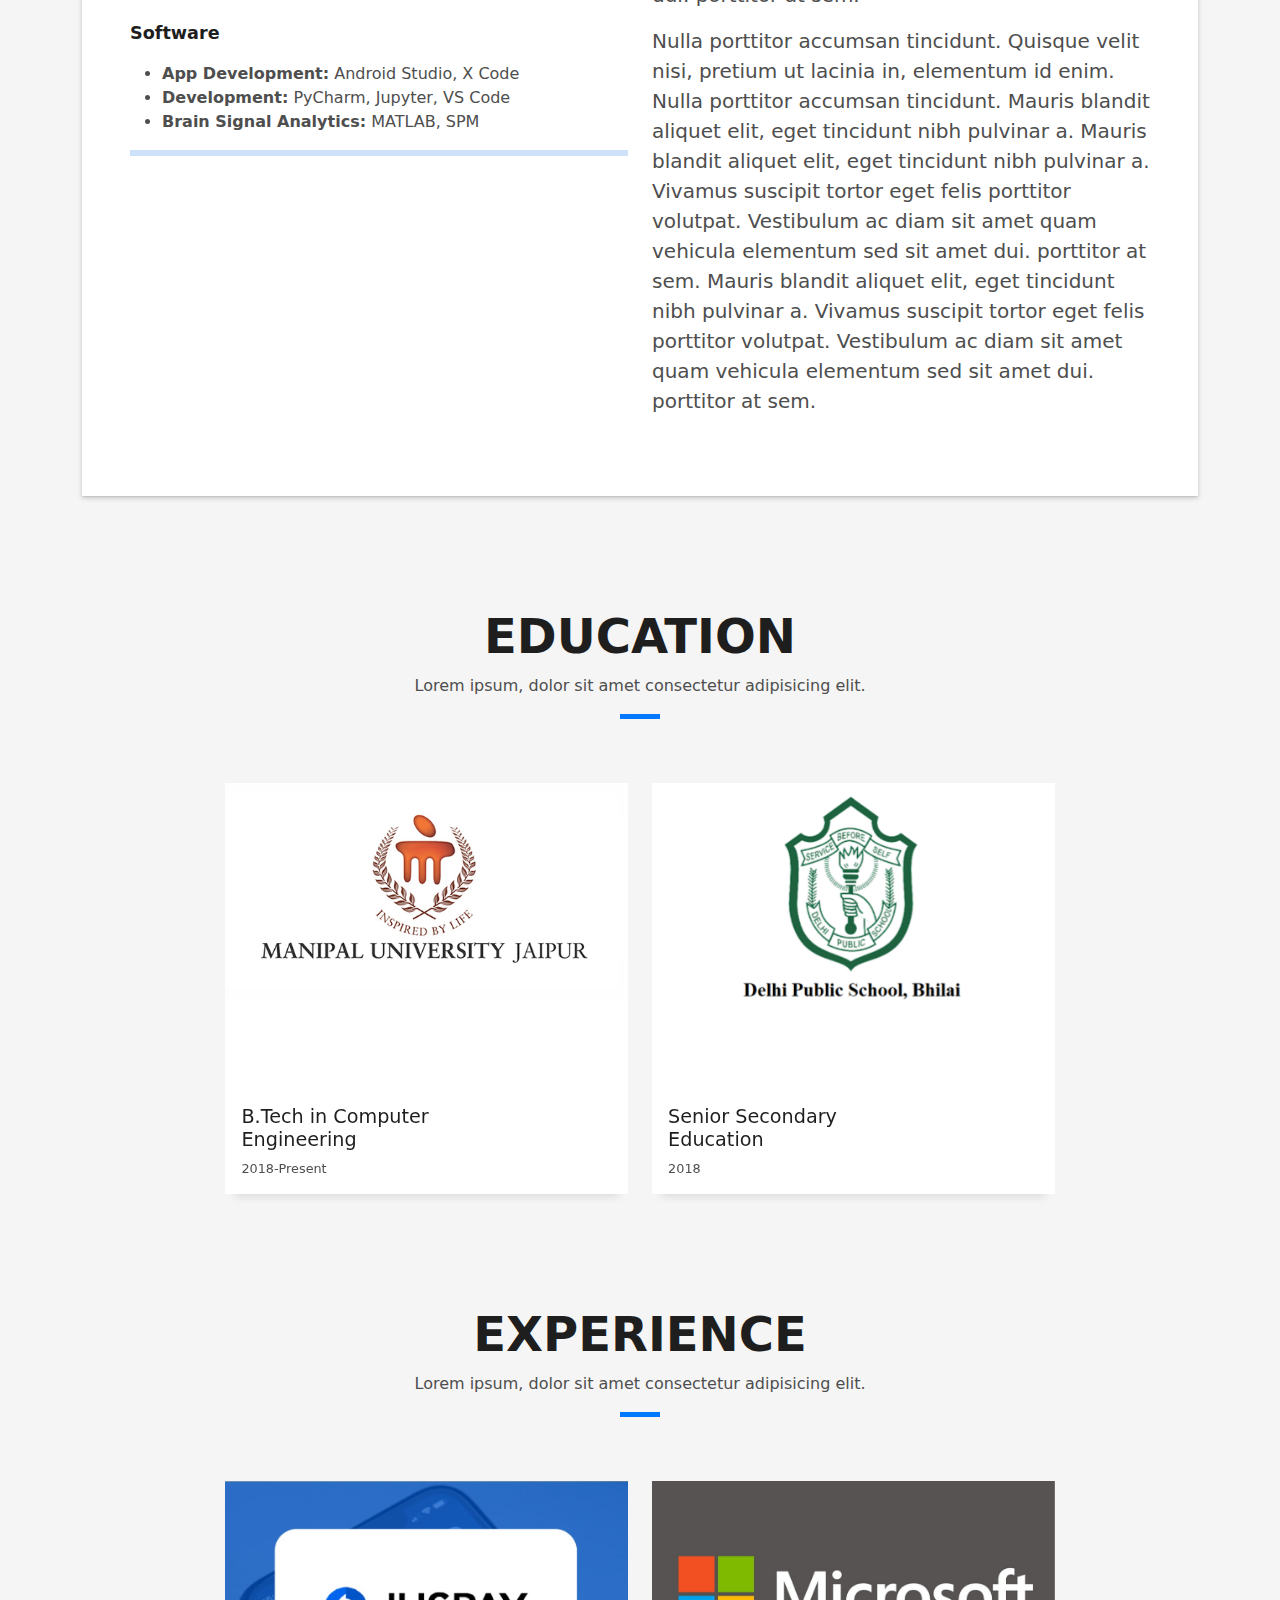
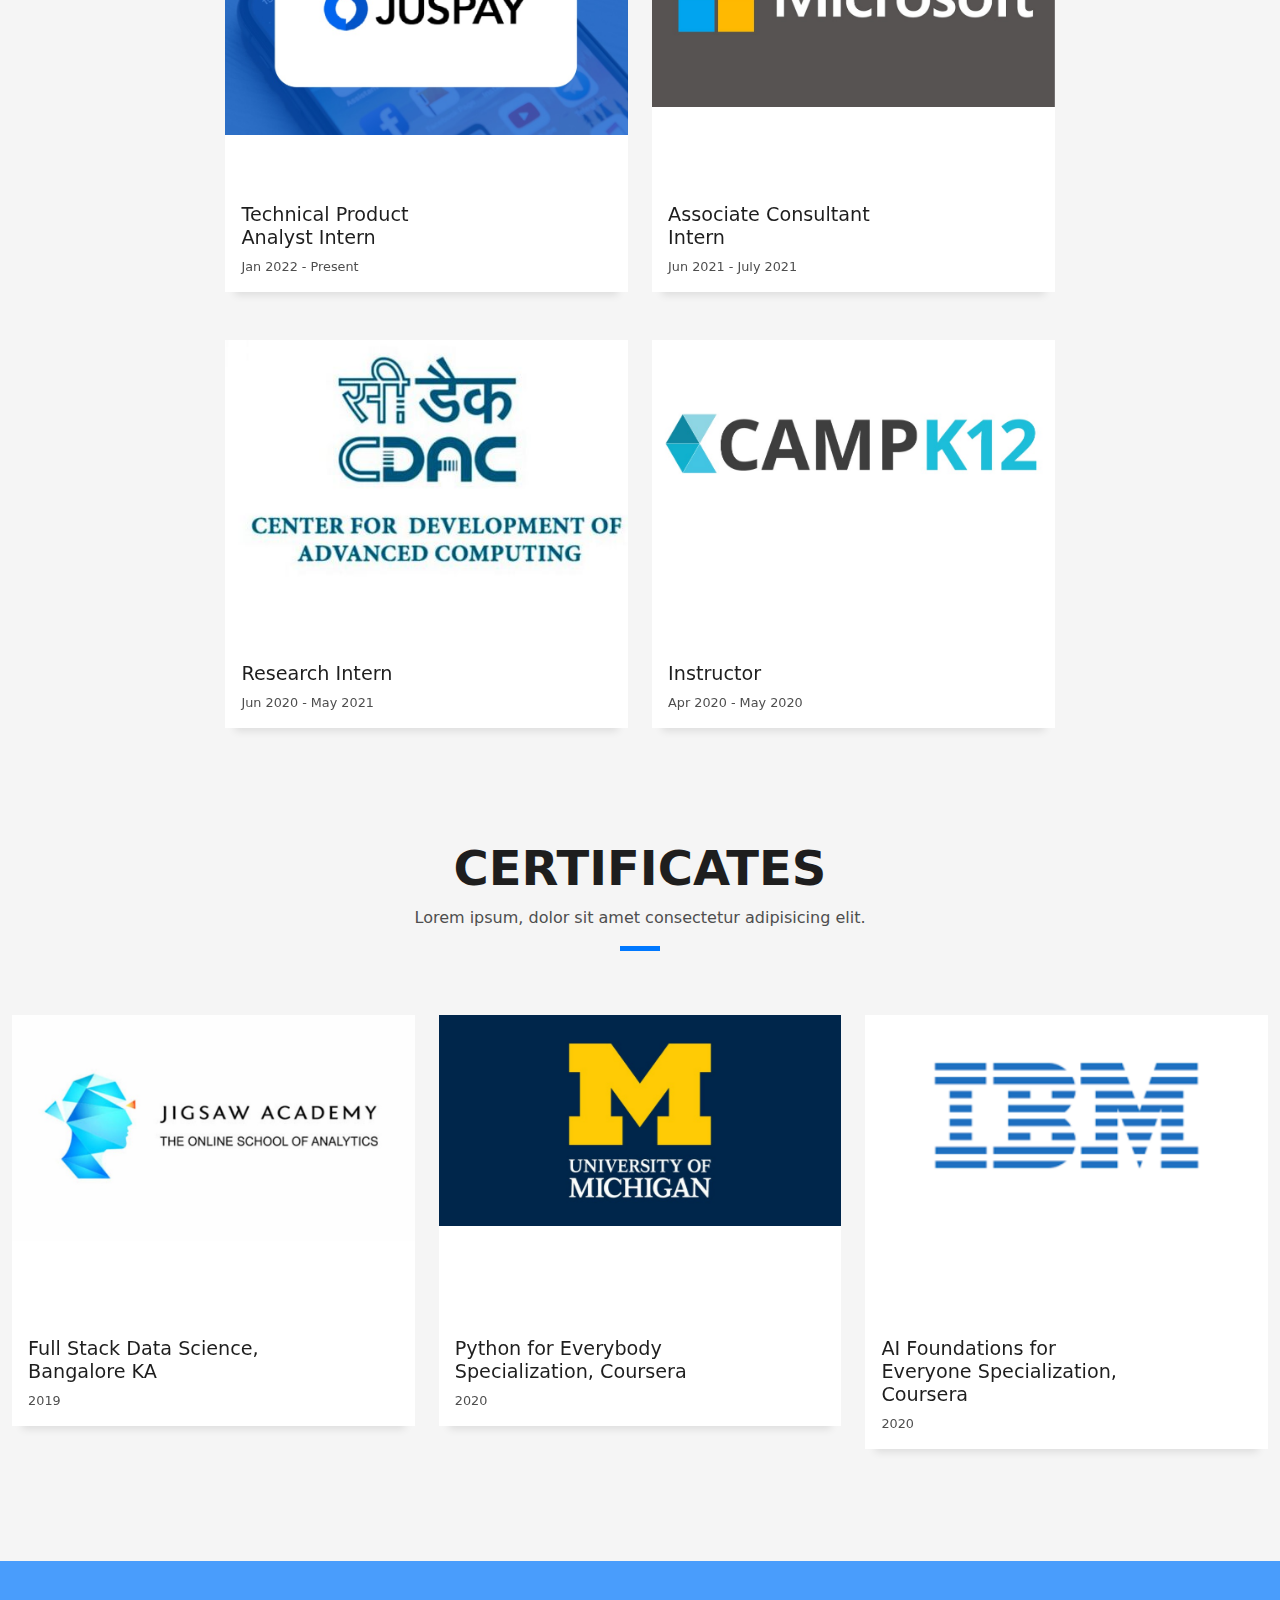
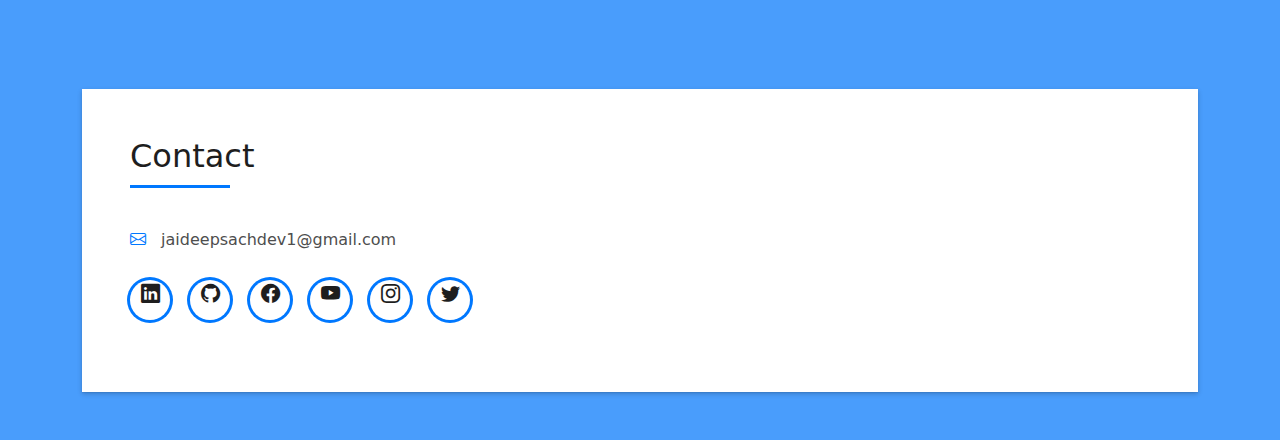
==== commit e6176d9a: "Uploaded Portfolio-2" ====
--- a/index.html
+++ b/index.html
@@ -531,7 +531,7 @@
         <div class="row justify-content-center">
           <div class="col-md-4">
             <div class="work-box">
-              <a href="assets/img/work-1.jpg" data-gallery="portfolioGallery" class="portfolio-lightbox">
+              <a href="assets/img/Jigsaw_certificate.jpg" data-gallery="portfolioGallery" class="portfolio-lightbox">
                 <div class="work-img">
                   <img src="assets/img/Jigsaw_logo.jpeg" alt="" class="img-fluid">
                 </div>
@@ -550,7 +550,7 @@
           </div>
           <div class="col-md-4">
             <div class="work-box">
-              <a href="assets/img/work-2.jpg" data-gallery="portfolioGallery" class="portfolio-lightbox">
+              <a href="https://www.coursera.org/account/accomplishments/specialization/certificate/K6MPZAS7UQ2H">
                 <div class="work-img">
                   <img src="assets/img/Michigan_logo.jpeg" alt="" class="img-fluid">
                 </div>
@@ -569,7 +569,7 @@
           </div>
           <div class="col-md-4">
             <div class="work-box">
-              <a href="assets/img/work-2.jpg" data-gallery="portfolioGallery" class="portfolio-lightbox">
+              <a href="https://www.coursera.org/account/accomplishments/specialization/certificate/8BXJACVEM257">
                 <div class="work-img">
                   <img src="assets/img/IBM_logo.png" alt="" class="img-fluid">
                 </div>
@@ -819,10 +819,12 @@
                     </div>
                     <div class="socials">
                       <ul>
-                        <li><a href=""><span class="ico-circle"><i class="bi bi-facebook"></i></span></a></li>
+                        <li><a href="https://www.linkedin.com/in/jaideepsinghsachdev/"><span class="ico-circle"><i class="bi bi-linkedin"></i></span></a></li>
+                        <li><a href="https://github.com/jaideep6214"><span class="ico-circle"><i class="bi bi-github"></i></span></a></li>
+                        <li><a href="https://www.facebook.com/jaideep.sachdev.165/"><span class="ico-circle"><i class="bi bi-facebook"></i></span></a></li>
+                        <li><a href="https://www.youtube.com/channel/UC8PXO6RWSOLCyAxYjcPj51w"><span class="ico-circle"><i class="bi bi-youtube"></i></span></a></li>
                         <li><a href=""><span class="ico-circle"><i class="bi bi-instagram"></i></span></a></li>
                         <li><a href=""><span class="ico-circle"><i class="bi bi-twitter"></i></span></a></li>
-                        <li><a href=""><span class="ico-circle"><i class="bi bi-linkedin"></i></span></a></li>
                       </ul>
                     </div>
                   </div>
--- a/assets/css/style.css
+++ b/assets/css/style.css
@@ -858,7 +858,7 @@
 .work-img {
   display: block;
   overflow: hidden;
-  height: 300px; 
+  height: 290px; 
 }
 .work-img img {
   transition: all 1s;
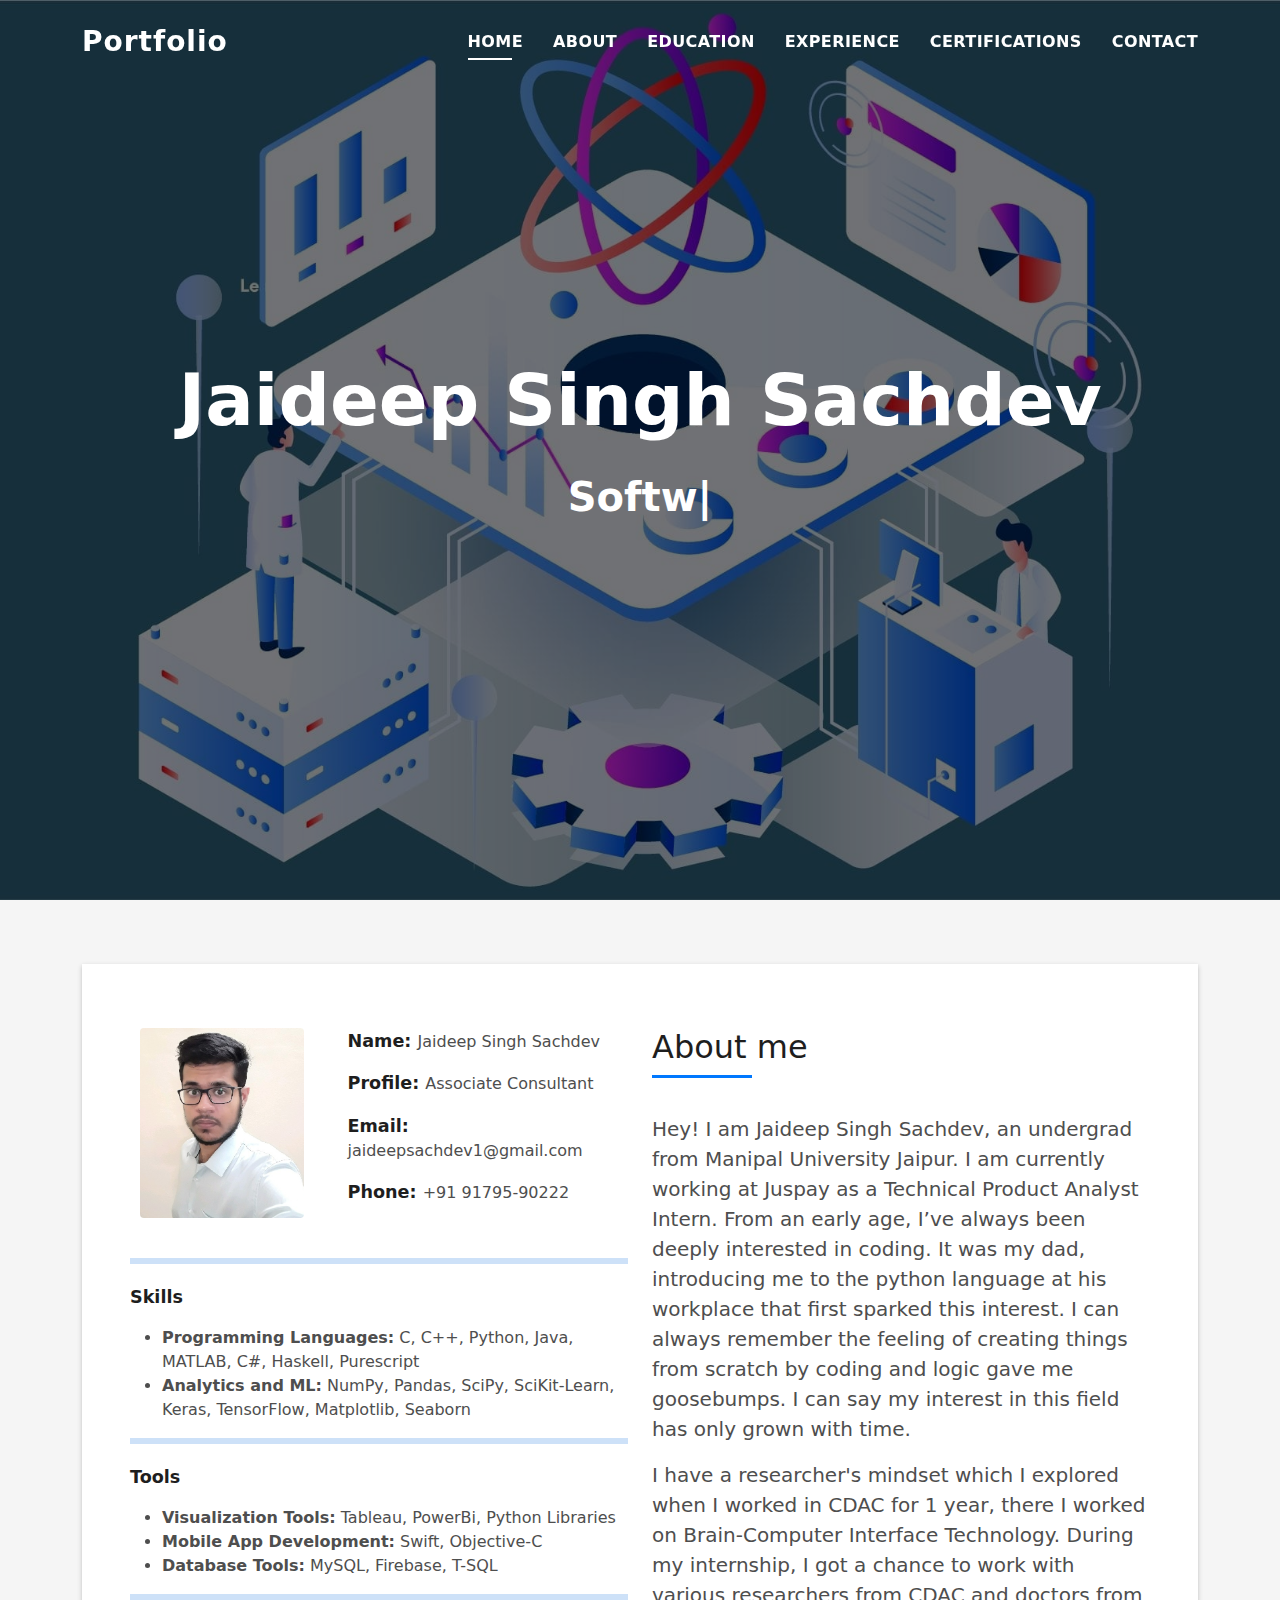
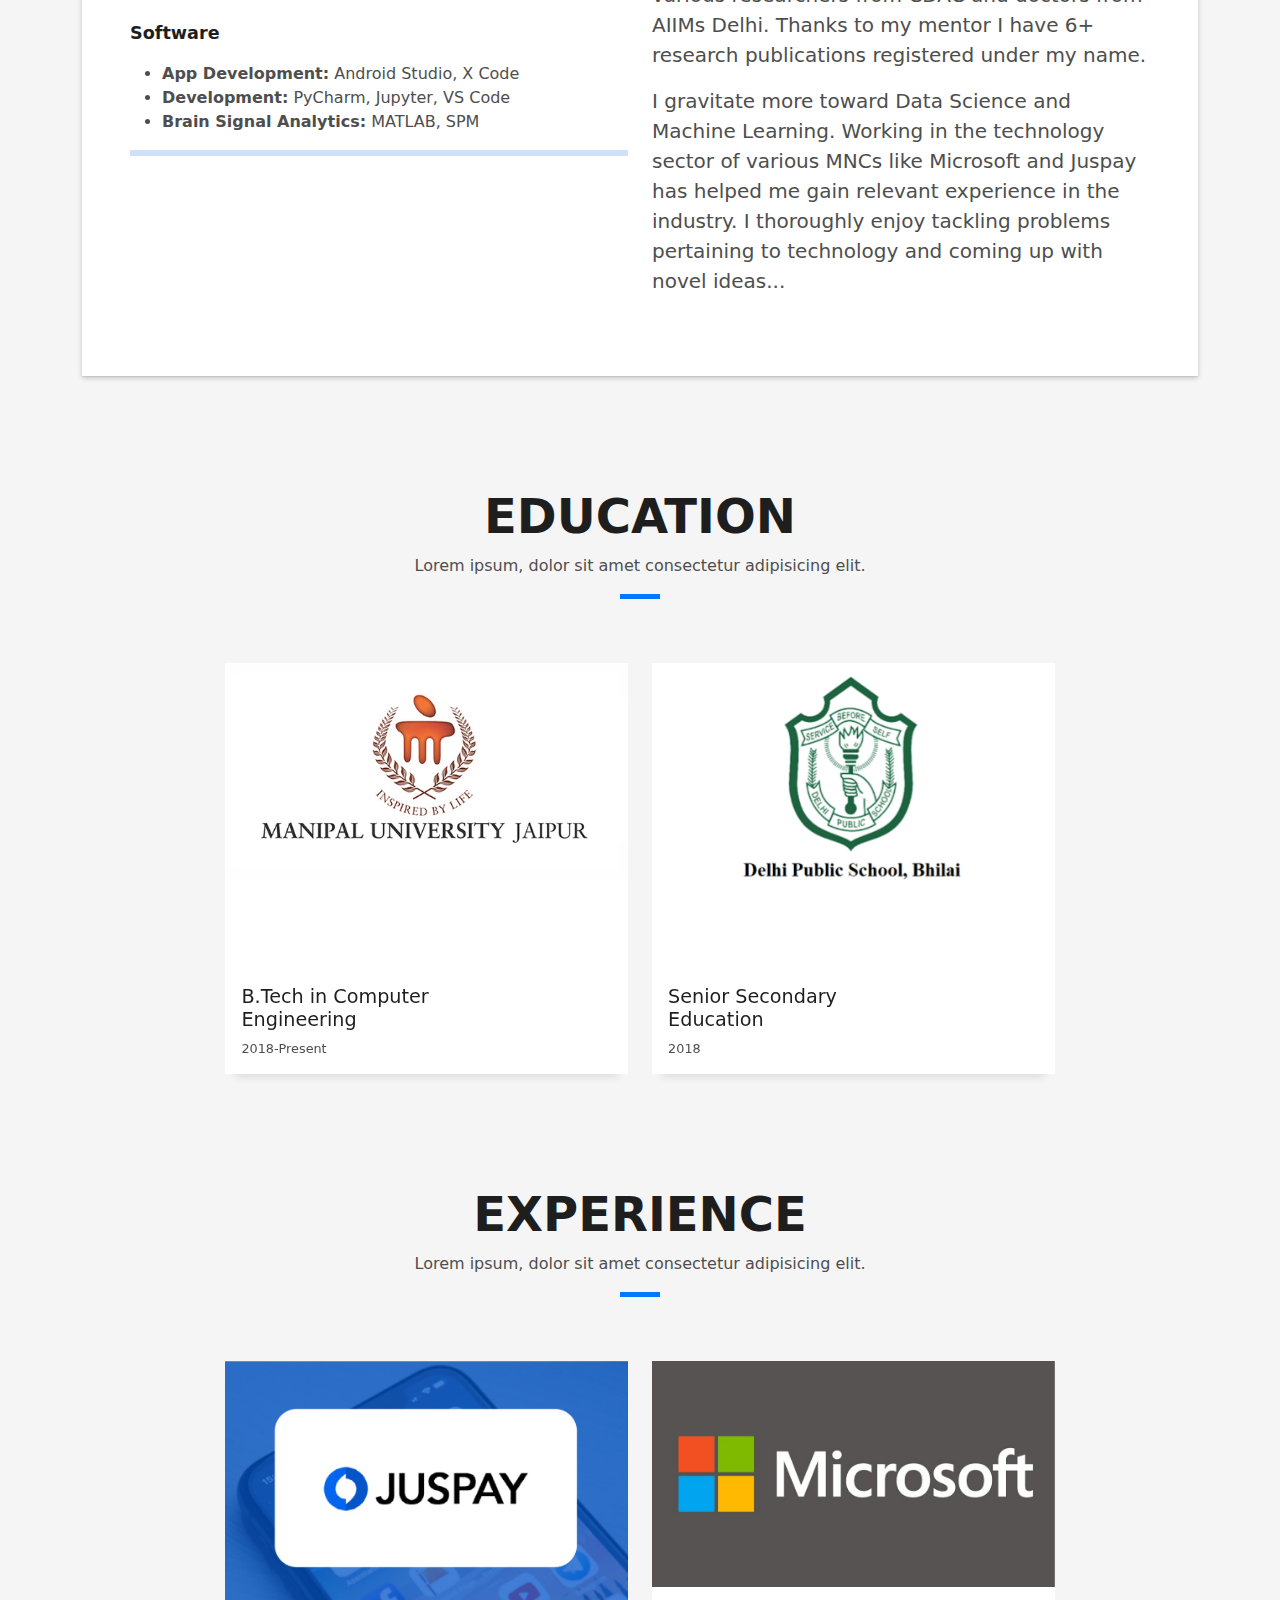
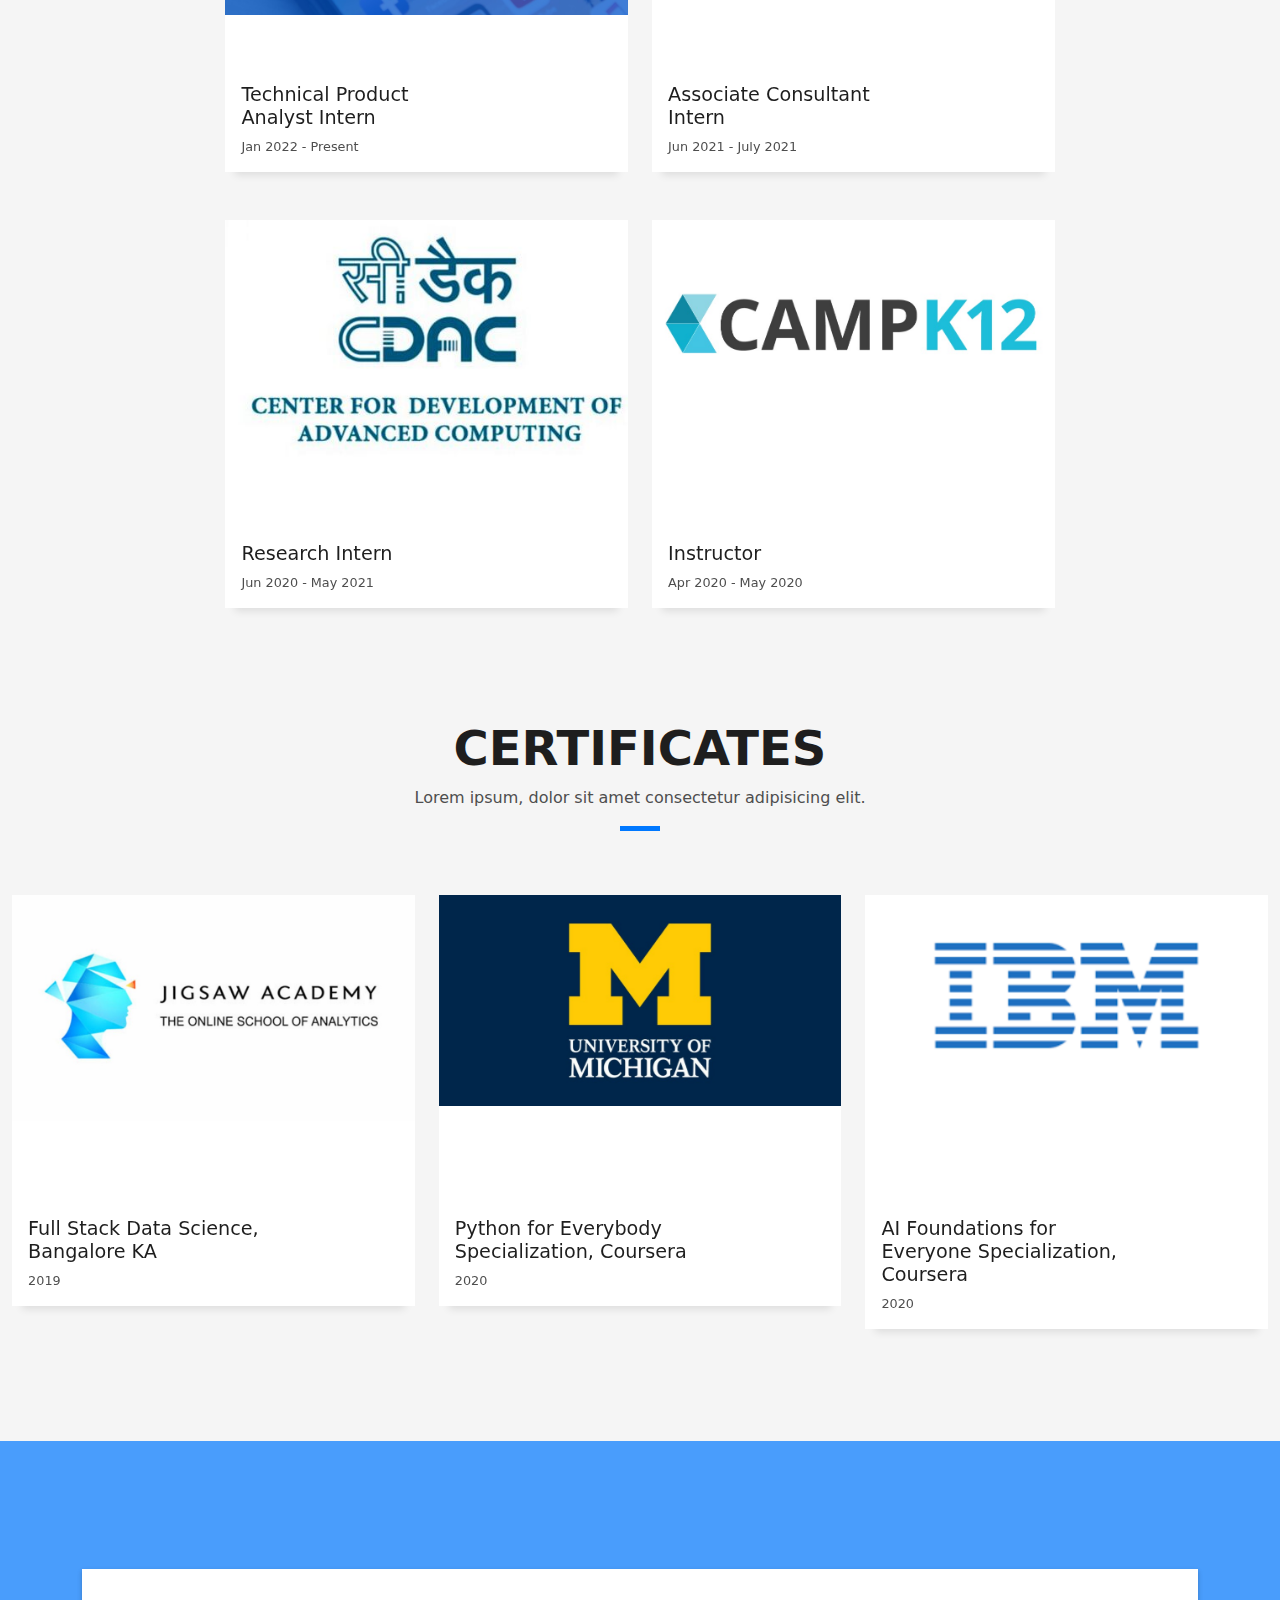
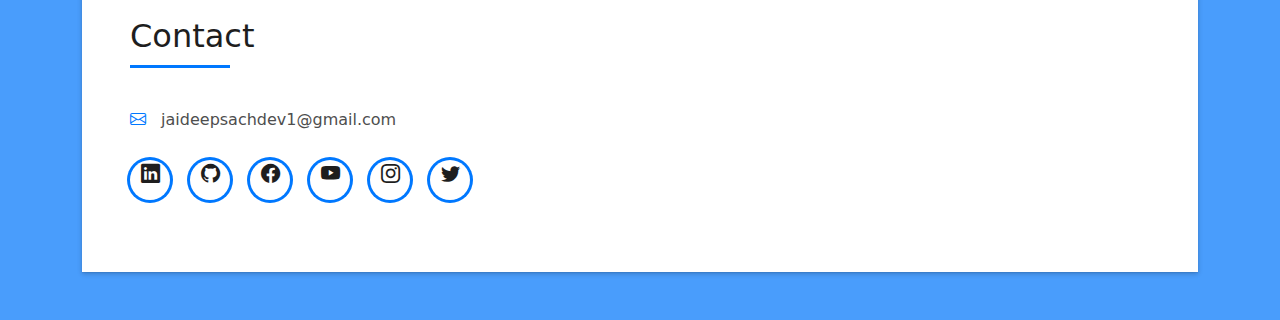
==== commit 7c681025: "Uploaded Portfolio-2" ====
--- a/index.html
+++ b/index.html
@@ -154,29 +154,22 @@
                       </h5>
                     </div>
                     <p class="lead">
-                      Curabitur non nulla sit amet nisl tempus convallis quis ac lectus. Curabitur arcu erat, accumsan id
-                      imperdiet et, porttitor
-                      at sem. Praesent sapien massa, convallis a pellentesque nec, egestas non nisi. Nulla
-                      porttitor accumsan tincidunt.at sem. Praesent sapien massa, convallis a pellentesque nec, egestas non nisi. Nulla
+                      Hey! I am Jaideep Singh Sachdev, an undergrad from Manipal University Jaipur. I am currently working
+                      at Juspay as a Technical Product Analyst Intern.  From an early age, I’ve always been deeply interested
+                      in coding. It was my dad, introducing me to the python language at his workplace that first sparked this
+                      interest. I can always remember the feeling of creating things from scratch by coding and logic gave me 
+                      goosebumps. I can say my interest in this field has only grown with time.
                     </p>
                     <p class="lead">
-                      Mauris blandit aliquet elit, eget tincidunt nibh pulvinar a. Vivamus suscipit tortor eget felis
-                      porttitor volutpat. Vestibulum
-                      ac diam sit amet quam vehicula elementum sed sit amet dui. porttitor at sem.
-                      Mauris blandit aliquet elit, eget tincidunt nibh pulvinar a. Vivamus suscipit tortor eget felis
-                      porttitor volutpat. Vestibulum
-                      ac diam sit amet quam vehicula elementum sed sit amet dui. porttitor at sem.
+                      I have a researcher's mindset which I explored when I worked in CDAC for 1 year, there I worked on 
+                      Brain-Computer Interface Technology. During my internship, I got a chance to work with various 
+                      researchers from CDAC and doctors from AIIMs Delhi. Thanks to my mentor I have 6+ research 
+                      publications registered under my name. 
                     </p>
                     <p class="lead">
-                      Nulla porttitor accumsan tincidunt. Quisque velit nisi, pretium ut lacinia in, elementum id enim.
-                      Nulla porttitor accumsan
-                      tincidunt. Mauris blandit aliquet elit, eget tincidunt nibh pulvinar a.
-                      Mauris blandit aliquet elit, eget tincidunt nibh pulvinar a. Vivamus suscipit tortor eget felis
-                      porttitor volutpat. Vestibulum
-                      ac diam sit amet quam vehicula elementum sed sit amet dui. porttitor at sem.
-                      Mauris blandit aliquet elit, eget tincidunt nibh pulvinar a. Vivamus suscipit tortor eget felis
-                      porttitor volutpat. Vestibulum
-                      ac diam sit amet quam vehicula elementum sed sit amet dui. porttitor at sem.
+                      I gravitate more toward Data Science and Machine Learning. Working in the technology sector of various MNCs 
+                      like Microsoft and Juspay has helped me gain relevant experience in the industry. I thoroughly enjoy tackling 
+                      problems pertaining to technology and coming up with novel ideas...
                     </p>
                   </div>
                 </div>
@@ -849,6 +842,19 @@
   <script src="assets/vendor/swiper/swiper-bundle.min.js"></script>
   <script src="assets/vendor/typed.js/typed.min.js"></script>
   <script src="assets/vendor/php-email-form/validate.js"></script>
+  <script>
+    window.watsonAssistantChatOptions = {
+      integrationID: "a8b164f4-ed00-4a6c-8fbb-14f21109a3b7", // The ID of this integration.
+      region: "eu-gb", // The region your integration is hosted in.
+      serviceInstanceID: "ab0e27db-ebc4-4513-b623-fd7f2f5e3633", // The ID of your service instance.
+      onLoad: function(instance) { instance.render(); }
+    };
+    setTimeout(function(){
+      const t=document.createElement('script');
+      t.src="https://web-chat.global.assistant.watson.appdomain.cloud/versions/" + (window.watsonAssistantChatOptions.clientVersion || 'latest') + "/WatsonAssistantChatEntry.js";
+      document.head.appendChild(t);
+    });
+  </script>
 
   <!-- Template Main JS File -->
   <script src="assets/js/main.js"></script>
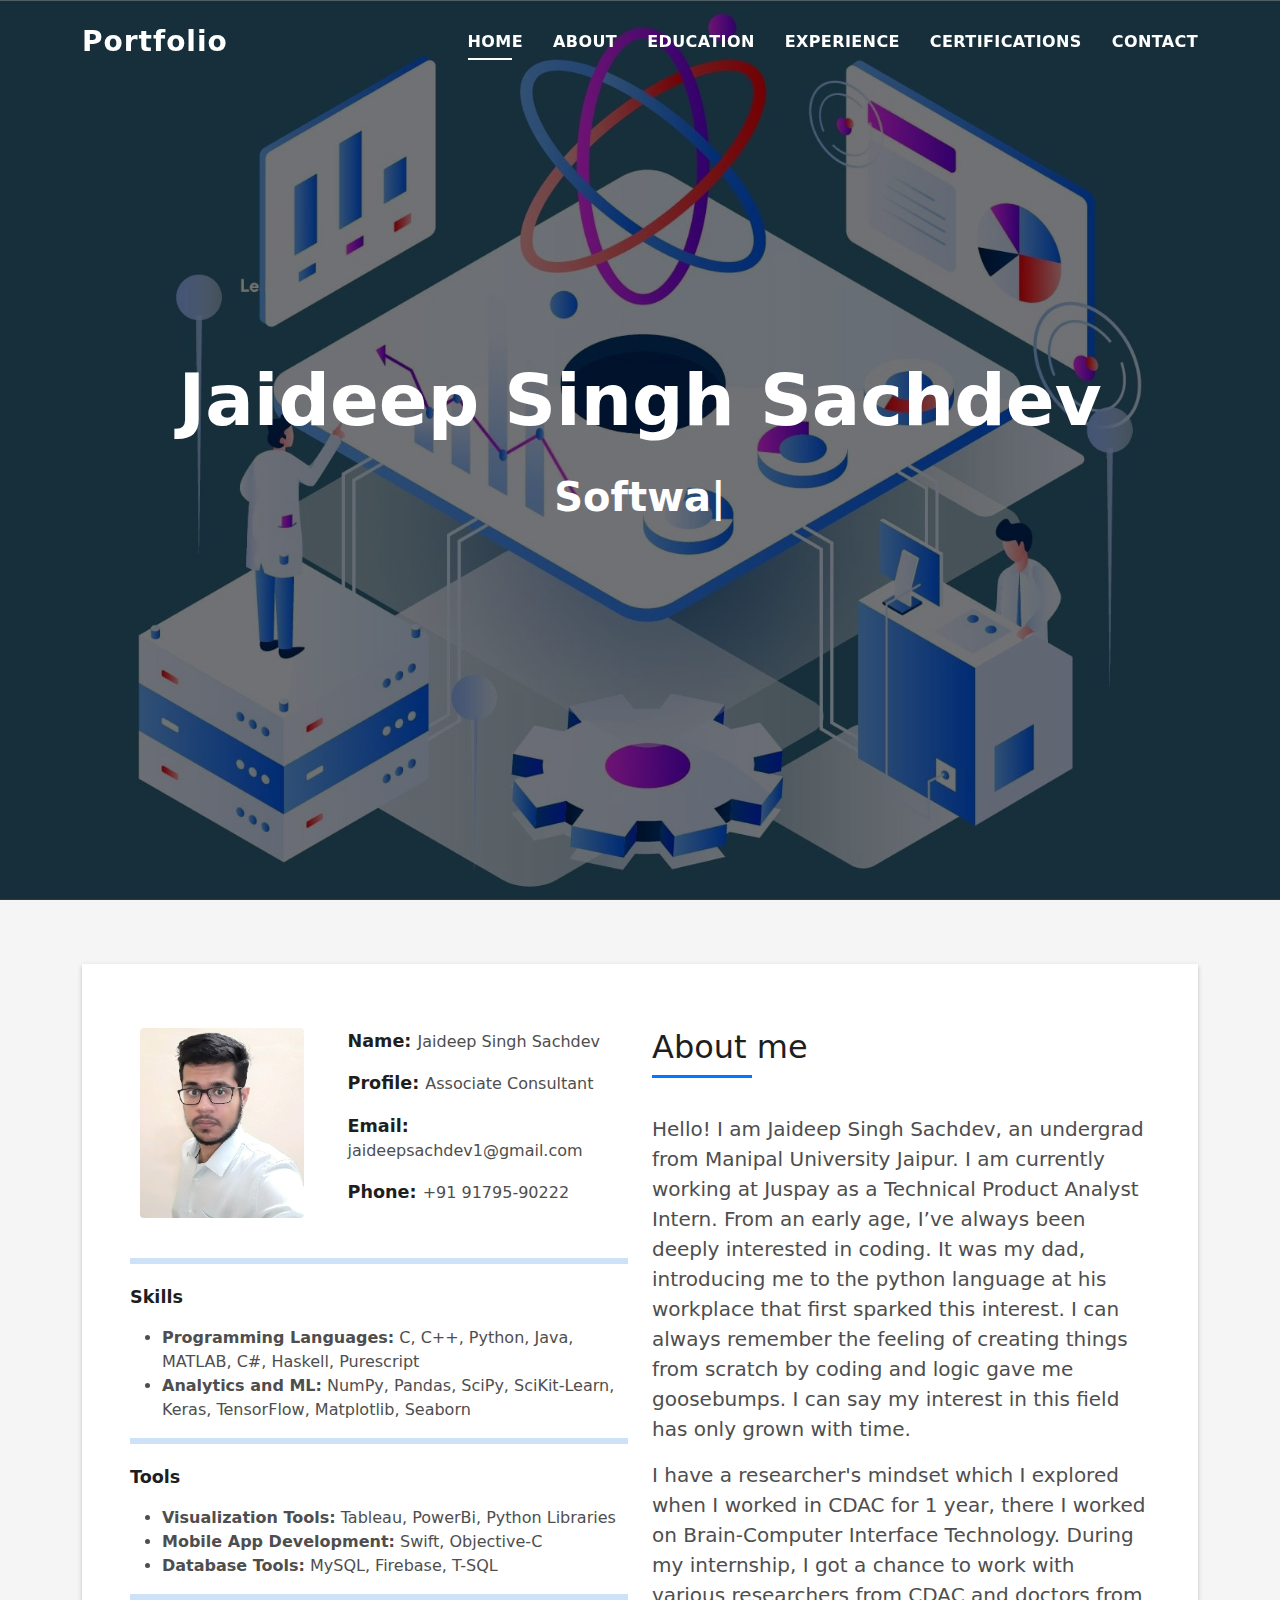
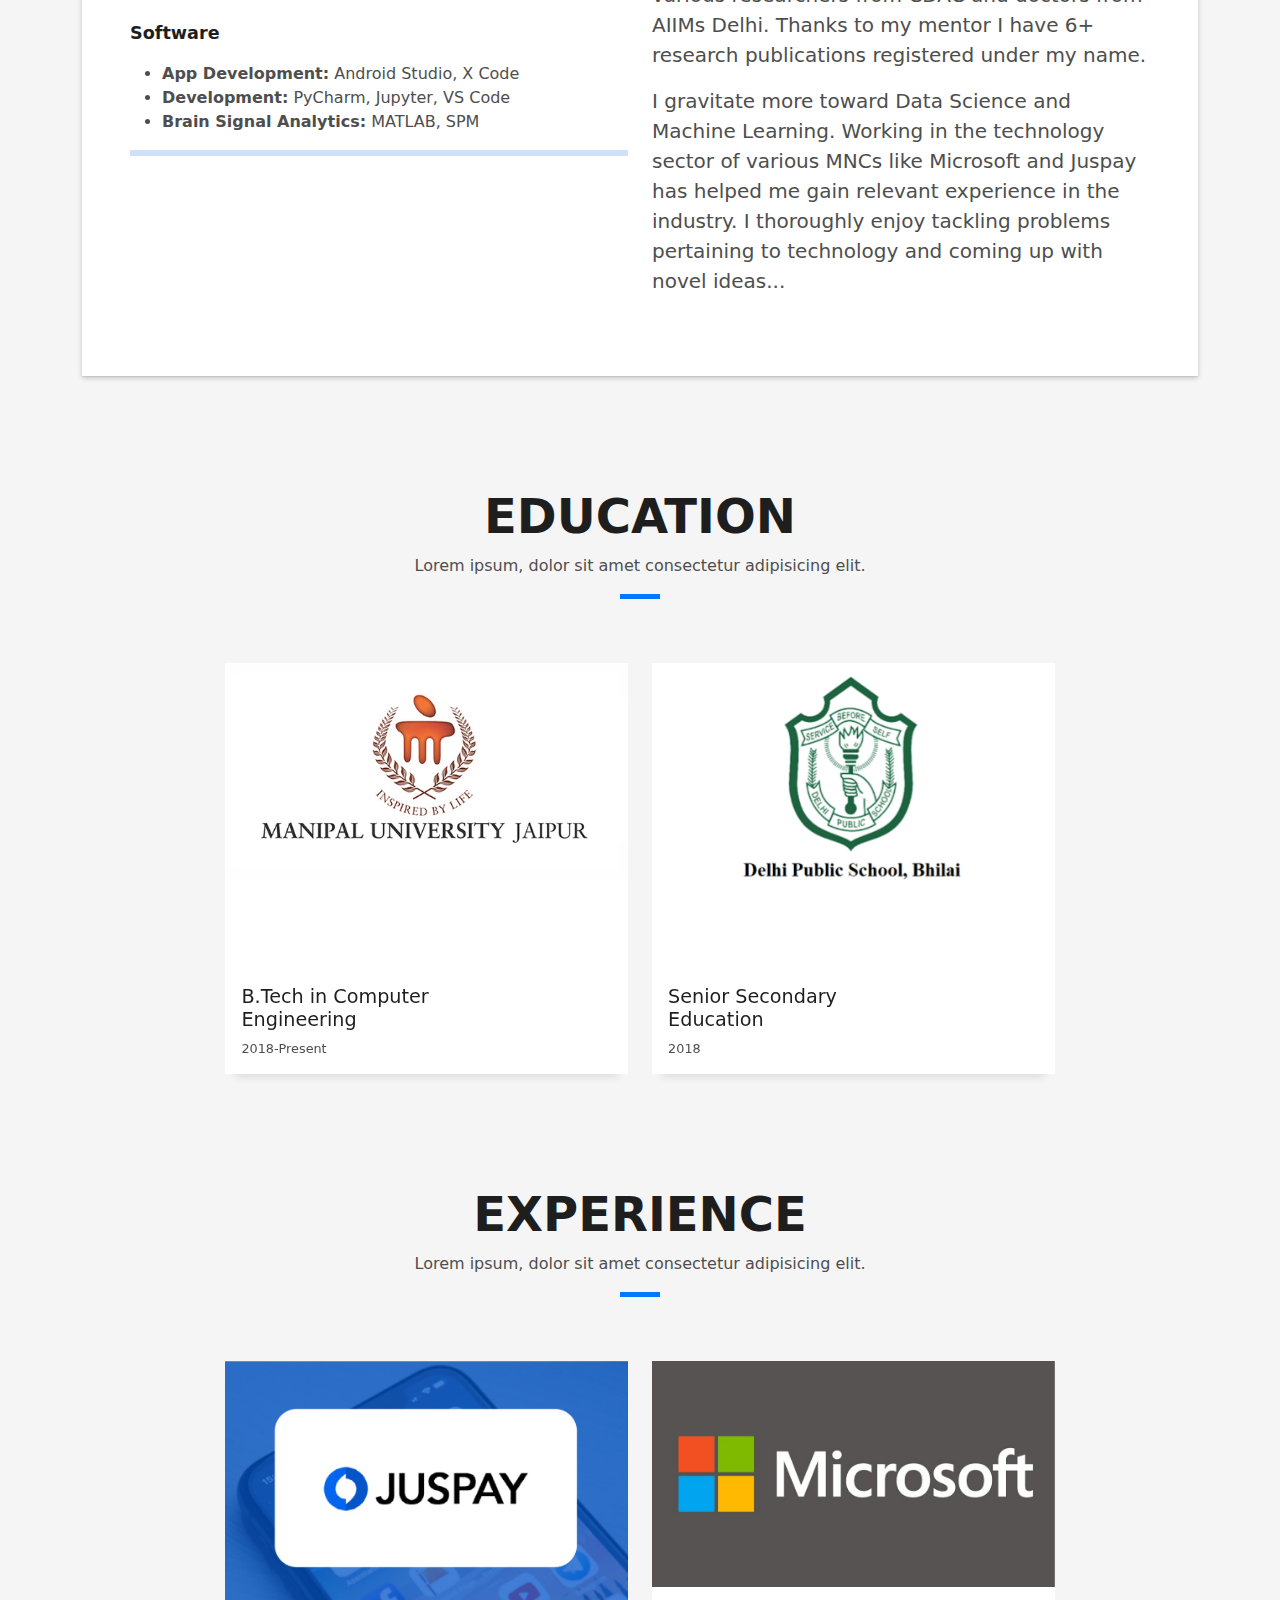
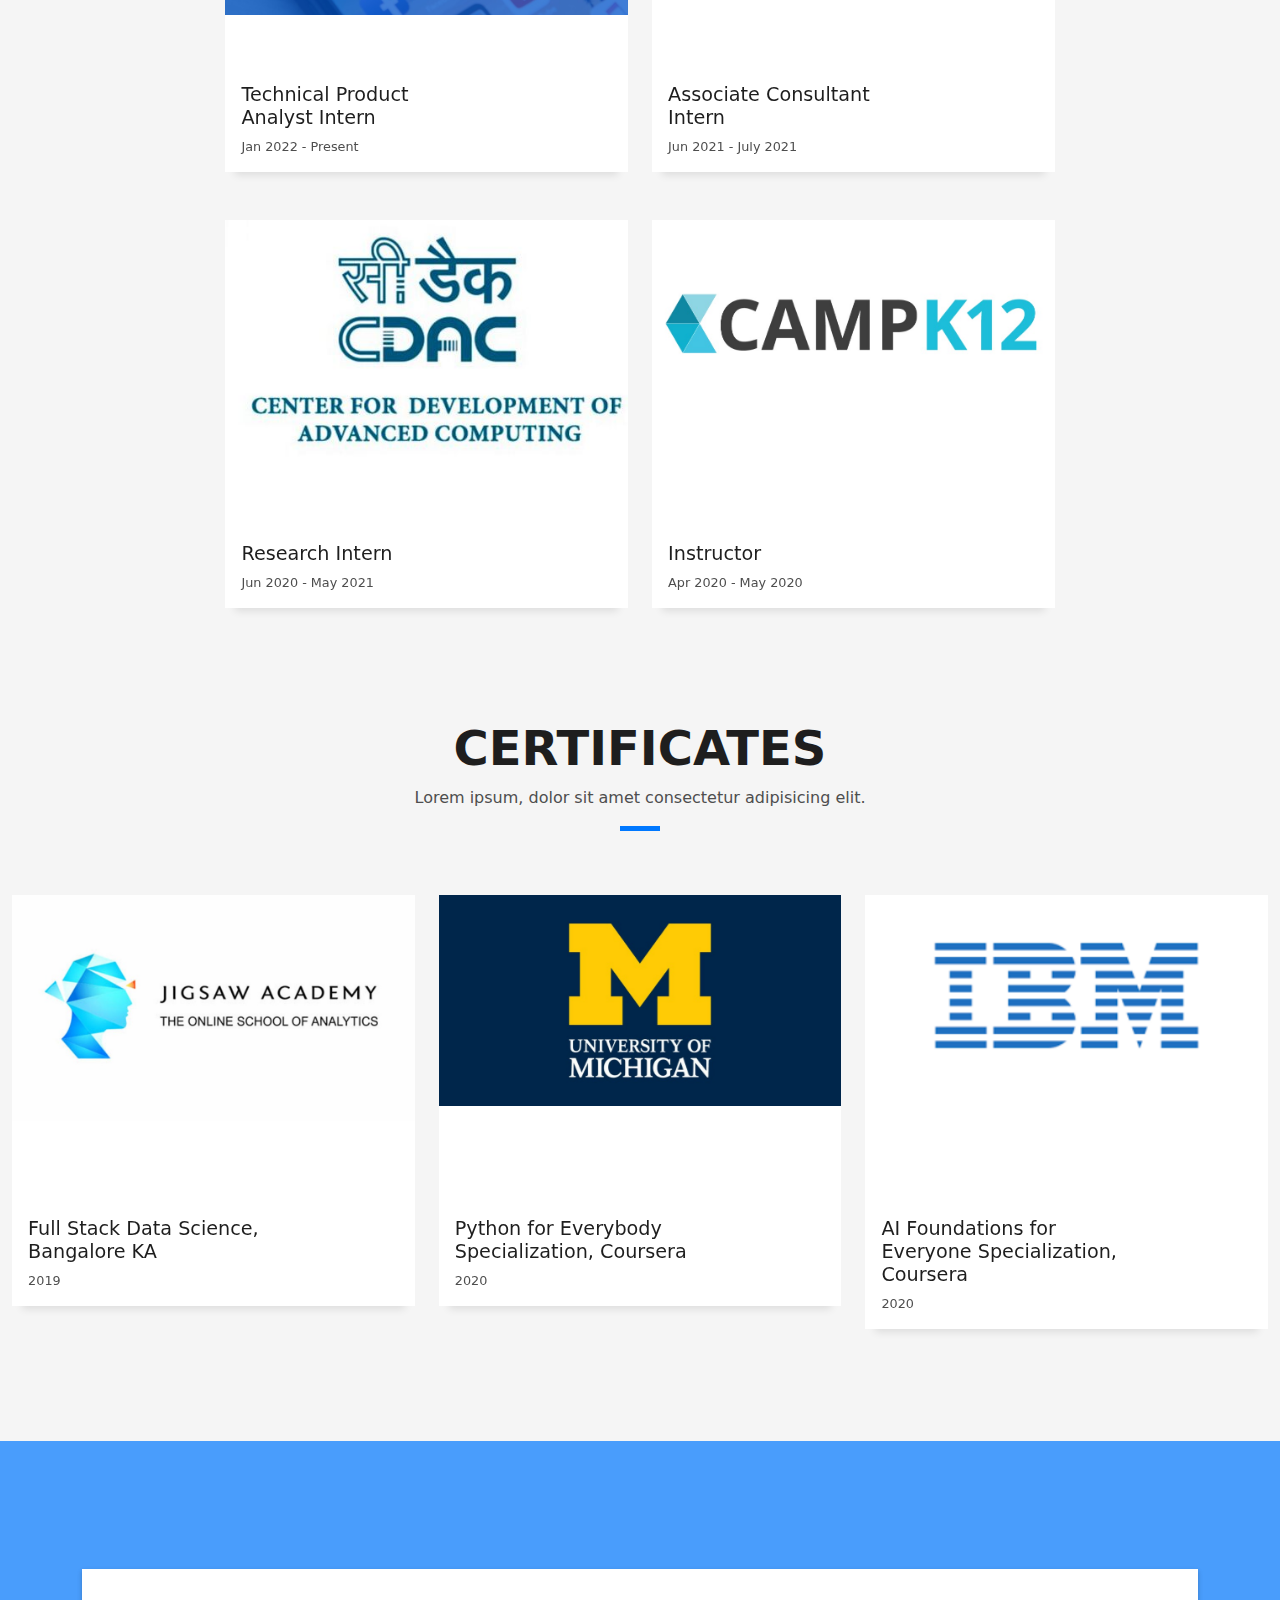
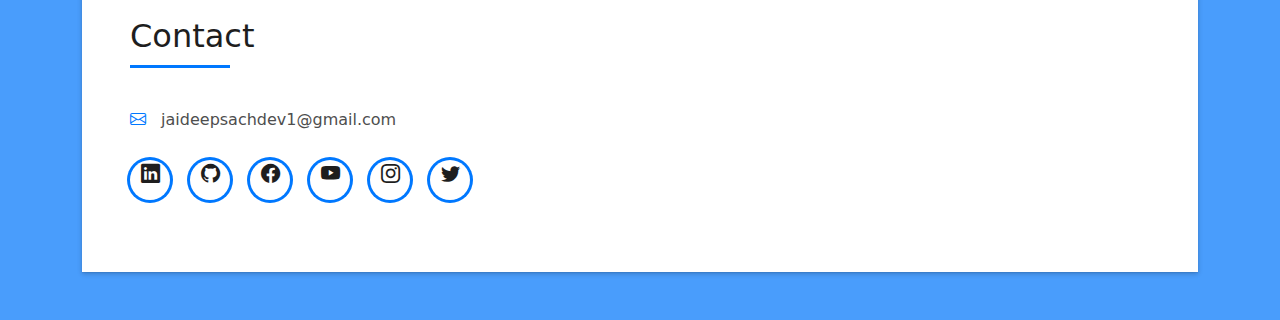
==== commit c88984cf: "Updated again" ====
--- a/index.html
+++ b/index.html
@@ -154,7 +154,7 @@
                       </h5>
                     </div>
                     <p class="lead">
-                      Hey! I am Jaideep Singh Sachdev, an undergrad from Manipal University Jaipur. I am currently working
+                      Hello! I am Jaideep Singh Sachdev, an undergrad from Manipal University Jaipur. I am currently working
                       at Juspay as a Technical Product Analyst Intern.  From an early age, I’ve always been deeply interested
                       in coding. It was my dad, introducing me to the python language at his workplace that first sparked this
                       interest. I can always remember the feeling of creating things from scratch by coding and logic gave me 
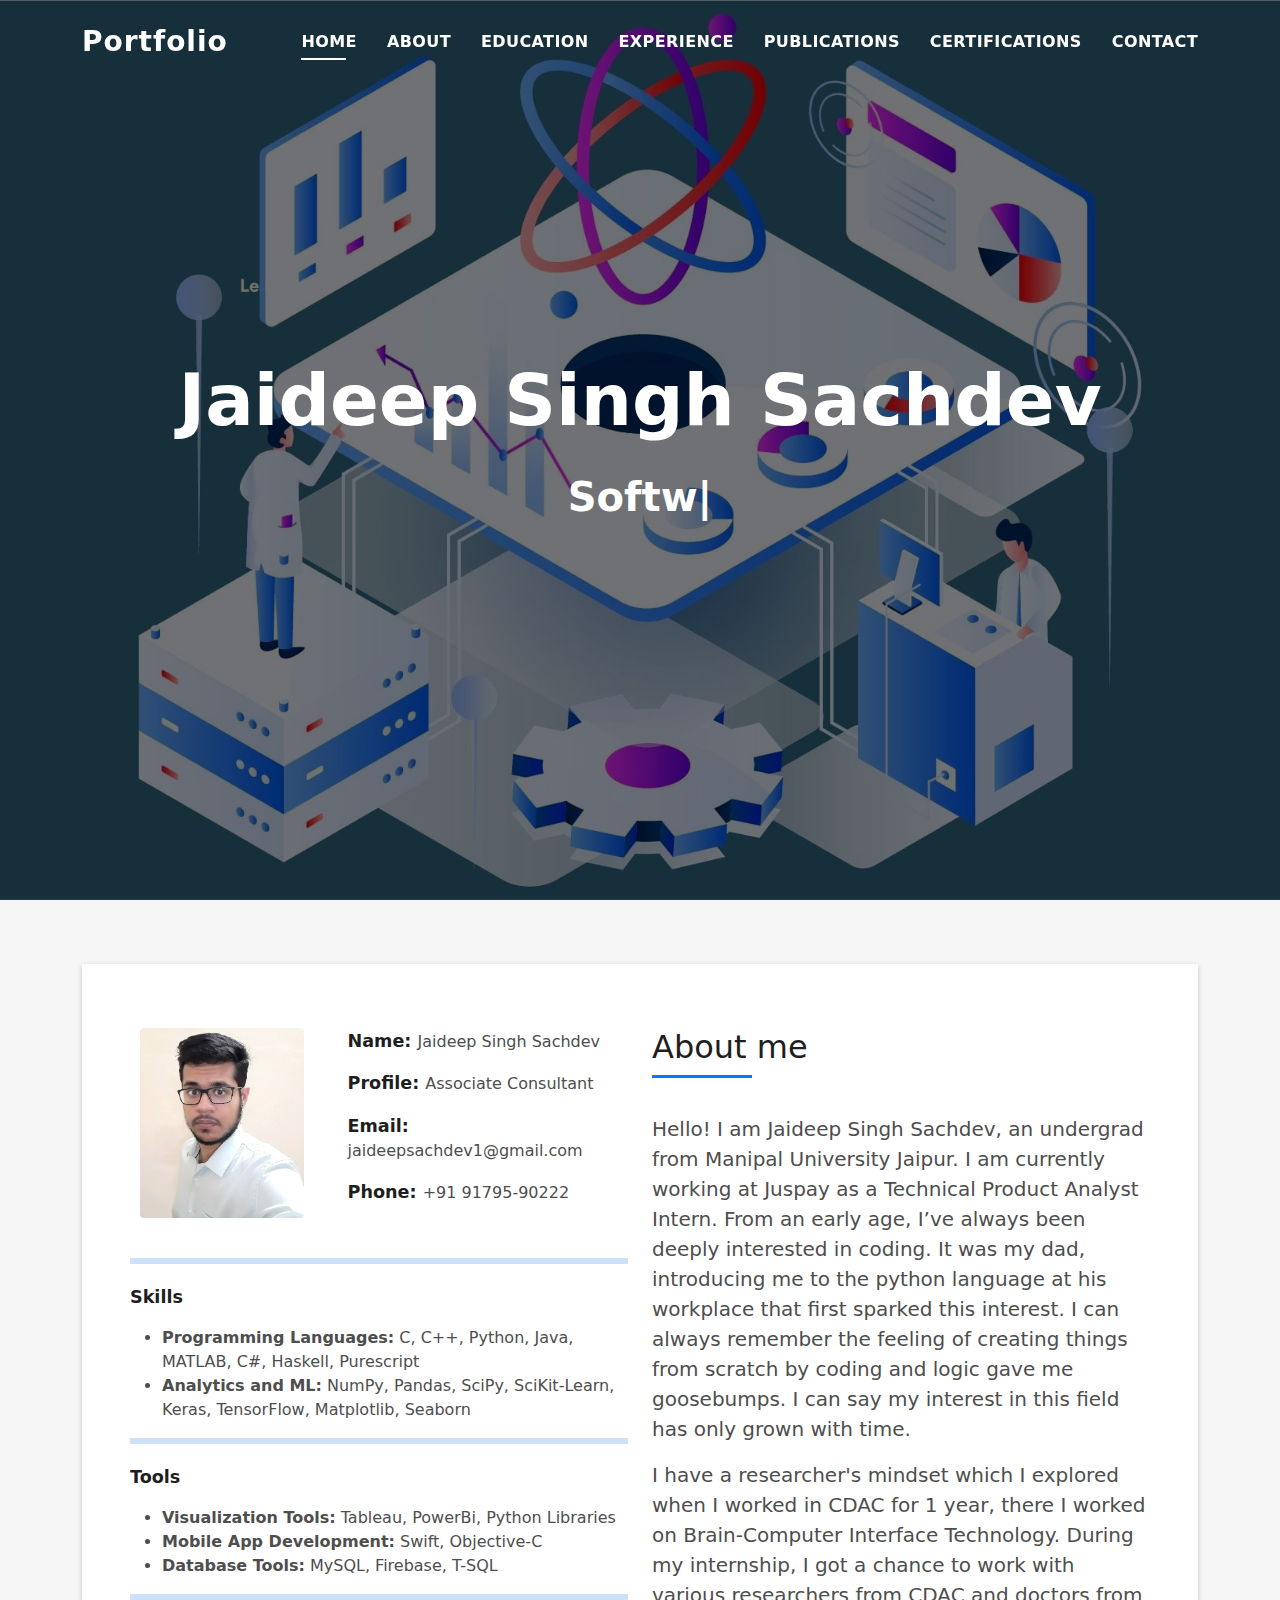
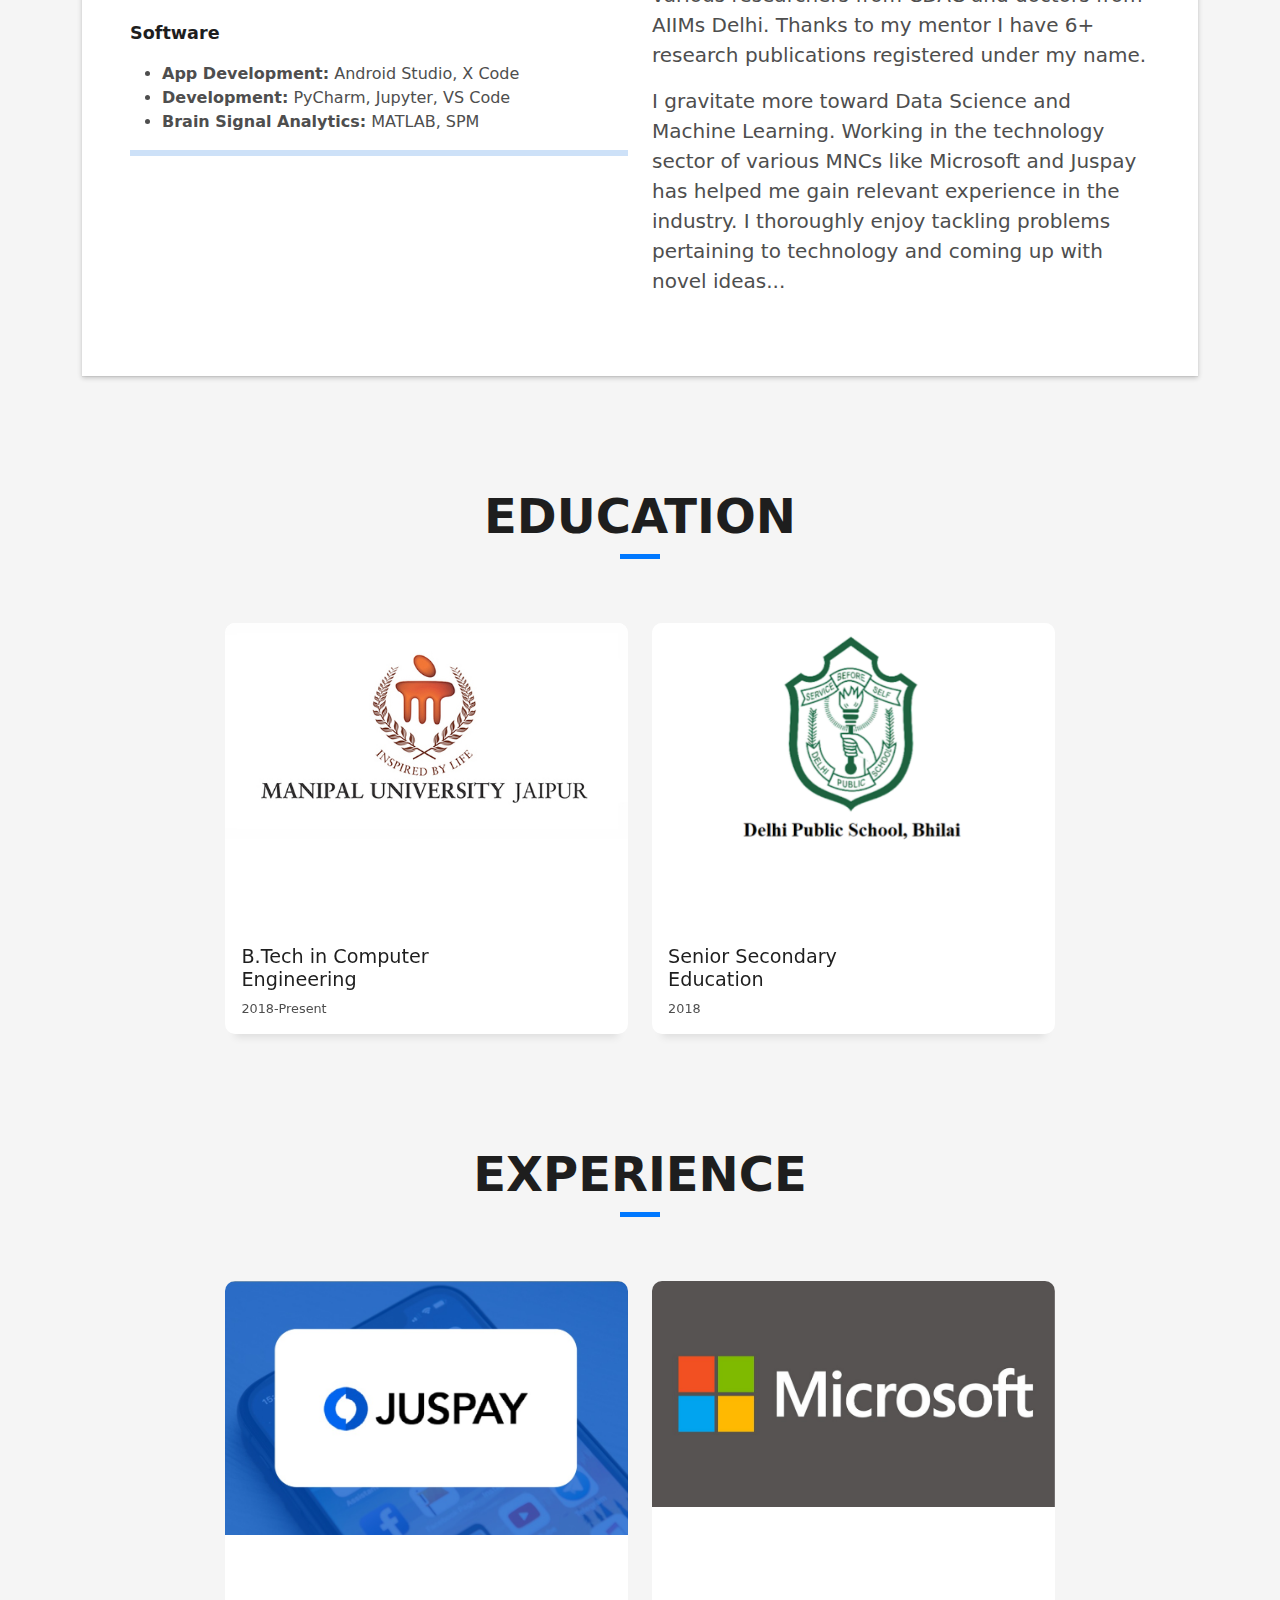
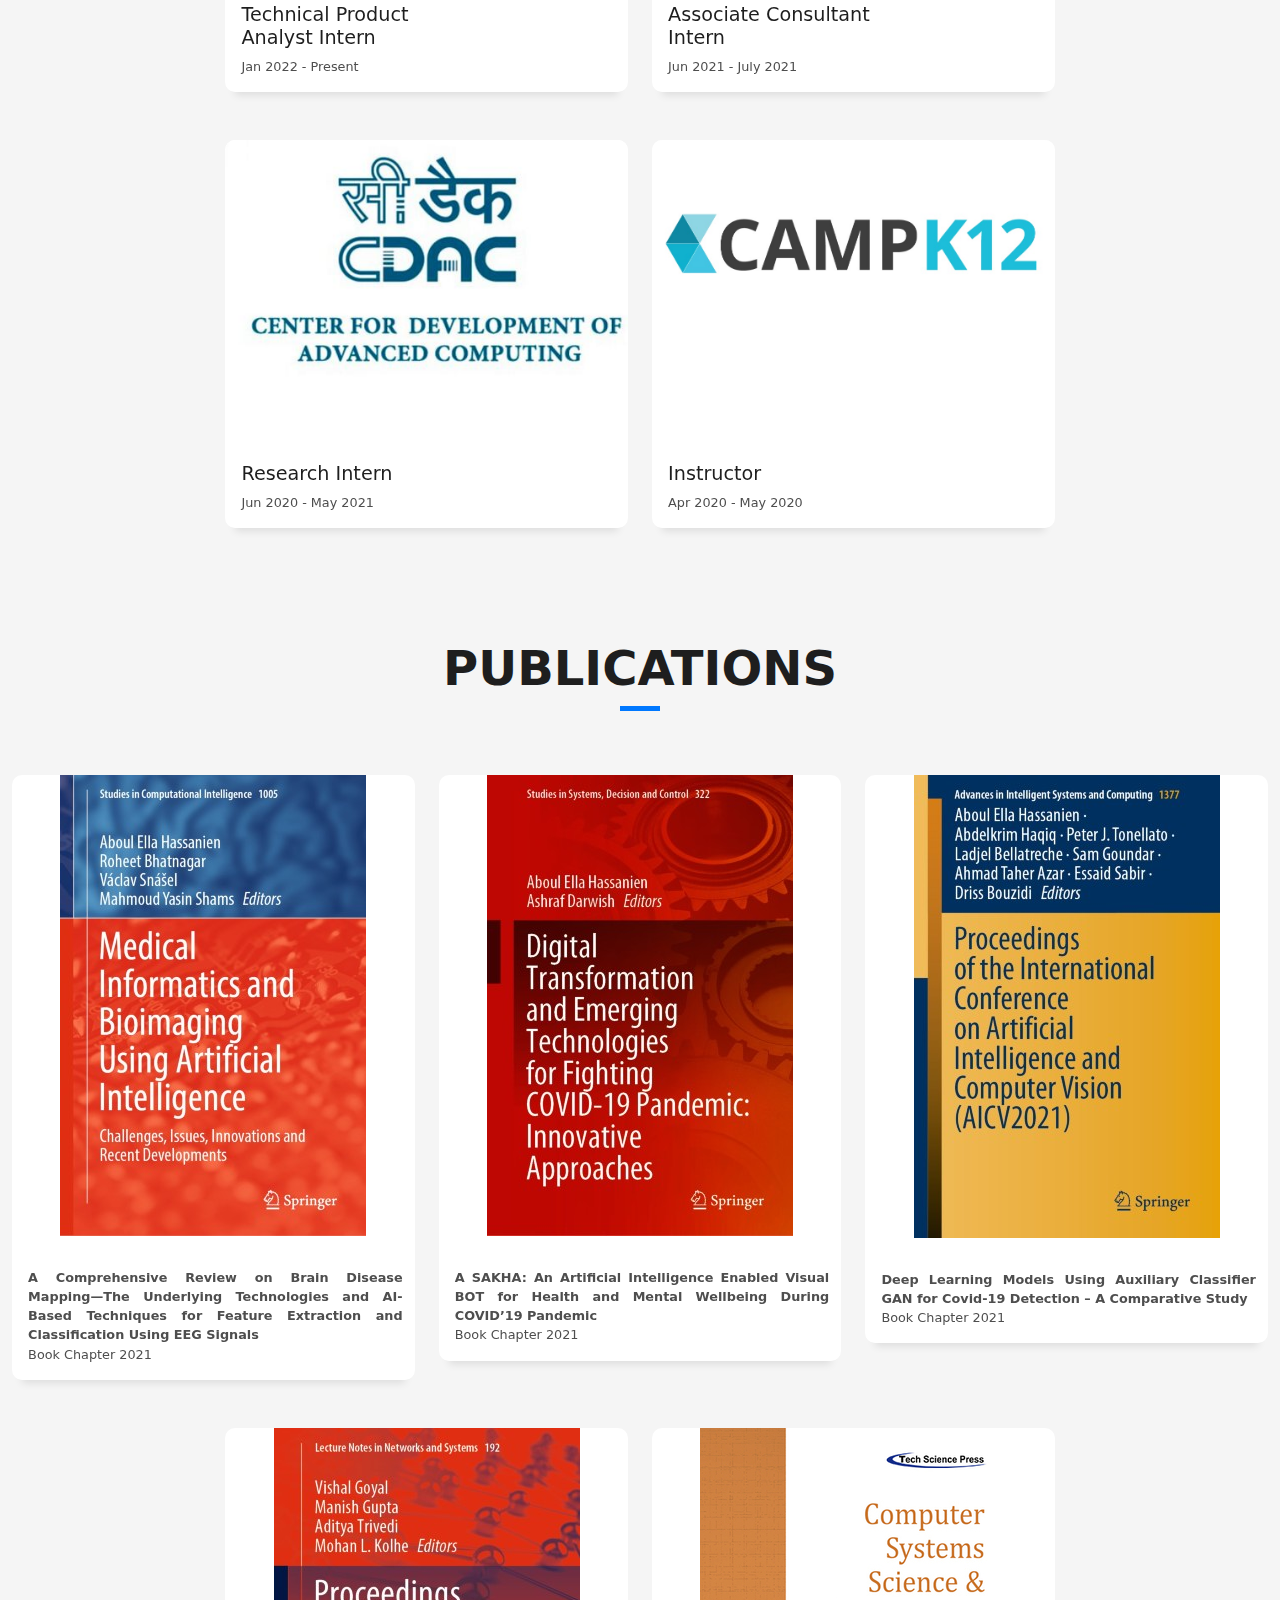
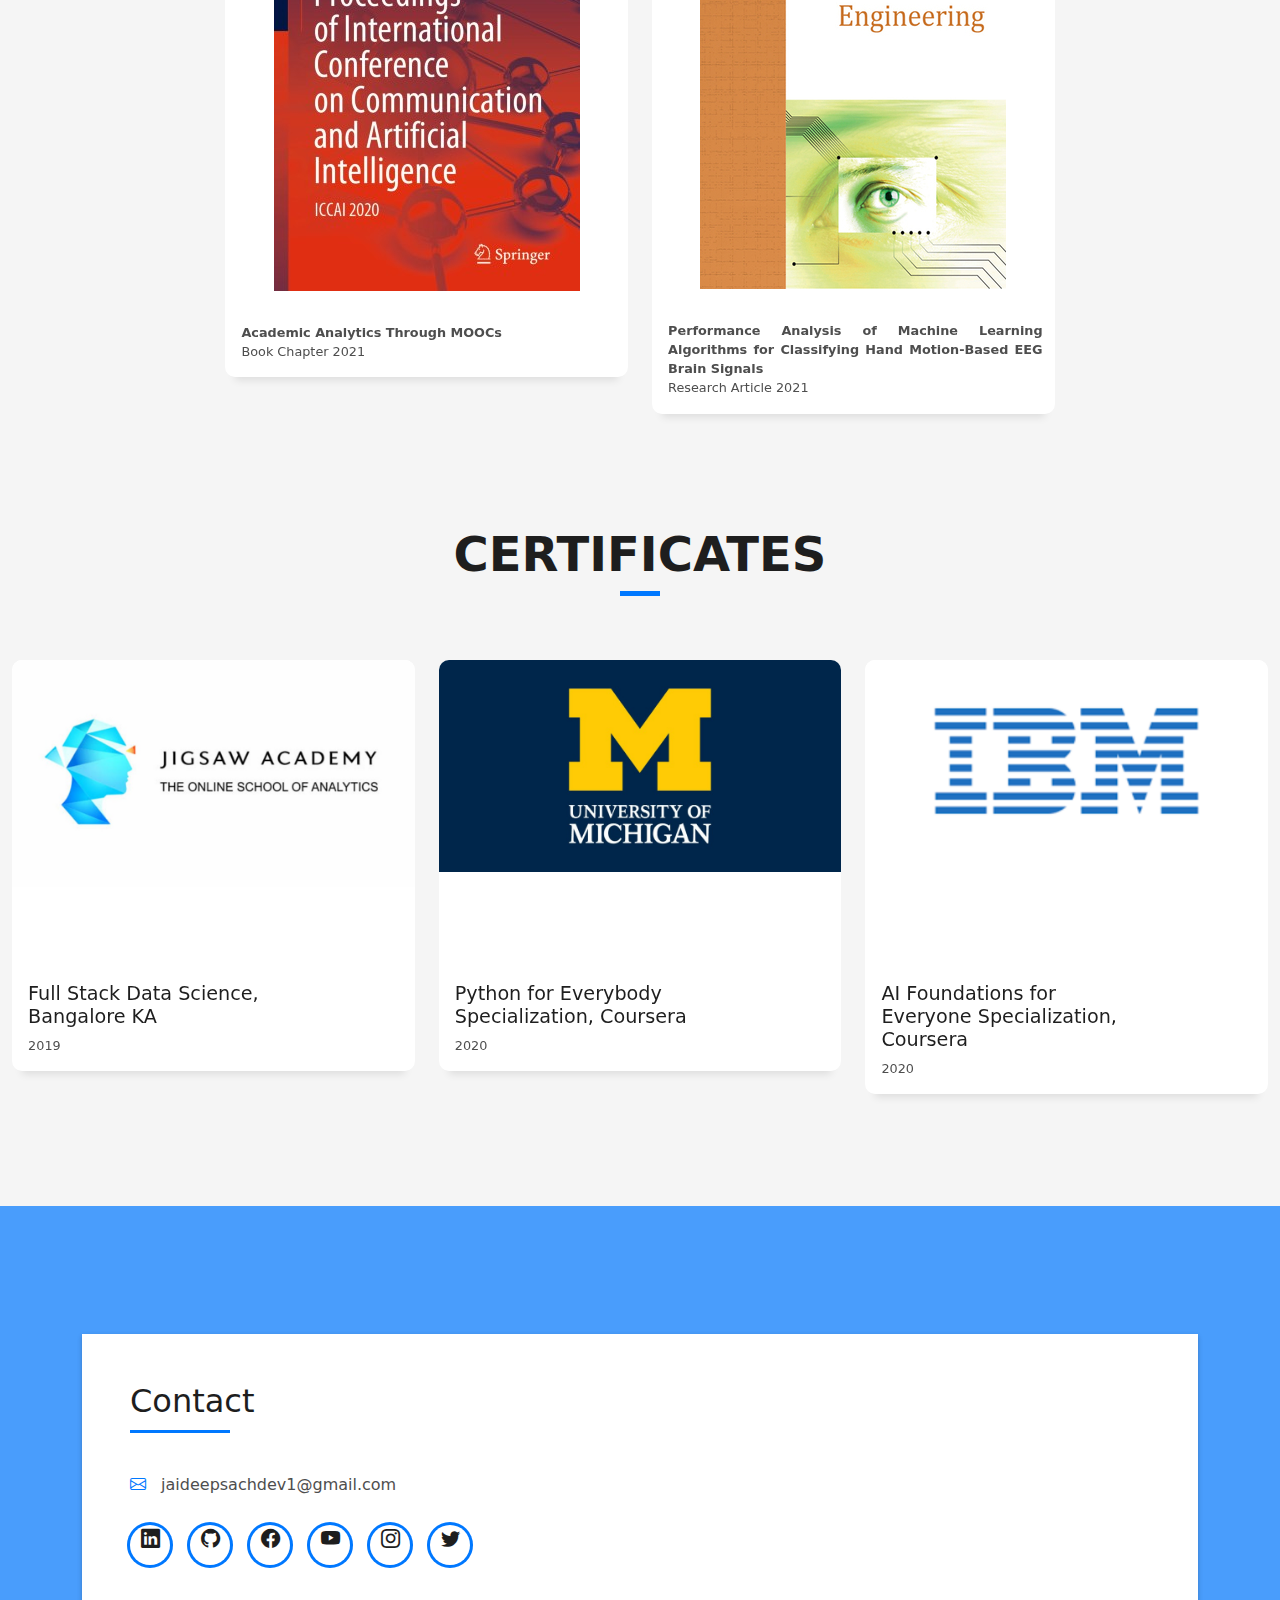
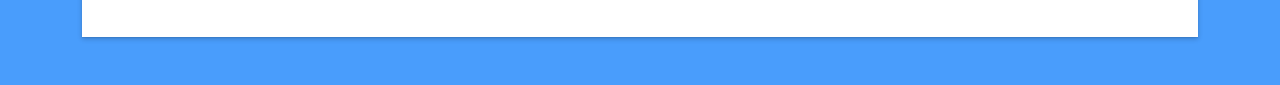
==== commit 52750a81: "Updated" ====
--- a/index.html
+++ b/index.html
@@ -5,13 +5,13 @@
   <meta charset="utf-8">
   <meta content="width=device-width, initial-scale=1.0" name="viewport">
 
-  <title>DevFolio Bootstrap Portfolio Template - Index</title>
+  <title>Jaideep Singh Sachdev</title>
   <meta content="" name="description">
   <meta content="" name="keywords">
 
   <!-- Favicons -->
-  <link href="assets/img/favicon.png" rel="icon">
-  <link href="assets/img/apple-touch-icon.png" rel="apple-touch-icon">
+  <link href="assets/img/emoji_jd.jpeg" rel="icon">
+  <link href="assets/img/emoji_jd.jpeg" rel="apple-touch-icon">
 
   <!-- Vendor CSS Files -->
   <link href="assets/vendor/bootstrap/css/bootstrap.min.css" rel="stylesheet">
@@ -46,7 +46,7 @@
           <li><a class="nav-link scrollto" href="#about">About</a></li>
           <li><a class="nav-link scrollto" href="#education">Education</a></li>
           <li><a class="nav-link scrollto" href="#experience">Experience</a></li>
-          <!-- <li><a class="nav-link scrollto" href="#projects">Projects</a></li> -->
+          <li><a class="nav-link scrollto" href="#publications">Publications</a></li>
           <li><a class="nav-link scrollto" href="#certificates">Certifications</a></li>
           <!-- <li><a class="nav-link scrollto " href="#blog">Blog</a></li> -->
           <!-- <li class="dropdown"><a href="#"><span>Drop Down</span> <i class="bi bi-chevron-down"></i></a>
@@ -189,9 +189,6 @@
               <h3 class="title-a">
                 Education
               </h3>
-              <p class="subtitle-a">
-                Lorem ipsum, dolor sit amet consectetur adipisicing elit.
-              </p>
               <div class="line-mf"></div>
             </div>
           </div>
@@ -199,11 +196,11 @@
         <div class="row justify-content-center">
           <div class="col-md-4">
             <div class="work-box">
-              <a href="assets/img/work-1.jpg" data-gallery="portfolioGallery" class="portfolio-lightbox">
+              <!-- <a href="assets/img/work-1.jpg" data-gallery="portfolioGallery" class="portfolio-lightbox"> -->
                 <div class="work-img">
                   <img src="assets/img/MUJ_logo.jpg" alt="" class="img-fluid">
                 </div>
-              </a>
+              <!-- </a> -->
               <div class="work-content">
                 <div class="row">
                   <div class="col-sm-8">
@@ -218,11 +215,11 @@
           </div>
           <div class="col-md-4">
             <div class="work-box">
-              <a href="assets/img/work-2.jpg" data-gallery="portfolioGallery" class="portfolio-lightbox">
+              <!-- <a href="assets/img/work-2.jpg" data-gallery="portfolioGallery" class="portfolio-lightbox"> -->
                 <div class="work-img">
                   <img src="assets/img/DPS_logo.png" alt="" class="img-fluid">
                 </div>
-              </a>
+              <!-- </a> -->
               <div class="work-content">
                 <div class="row">
                   <div class="col-sm-8">
@@ -249,9 +246,6 @@
               <h3 class="title-a">
                 Experience
               </h3>
-              <p class="subtitle-a">
-                Lorem ipsum, dolor sit amet consectetur adipisicing elit.
-              </p>
               <div class="line-mf"></div>
             </div>
           </div>
@@ -259,11 +253,11 @@
         <div class="row justify-content-center">
           <div class="col-md-4">
             <div class="work-box">
-              <a href="assets/img/work-1.jpg" data-gallery="portfolioGallery" class="portfolio-lightbox">
+              <!-- <a href="assets/img/work-1.jpg" data-gallery="portfolioGallery" class="portfolio-lightbox"> -->
                 <div class="work-img">
                   <img src="assets/img/Juspay_logo.jpeg" alt="" class="img-fluid">
                 </div>
-              </a>
+              <!-- </a> -->
               <div class="work-content">
                 <div class="row">
                   <div class="col-sm-8">
@@ -278,11 +272,11 @@
           </div>
           <div class="col-md-4">
             <div class="work-box">
-              <a href="assets/img/work-2.jpg" data-gallery="portfolioGallery" class="portfolio-lightbox">
+              <!-- <a href="assets/img/work-2.jpg" data-gallery="portfolioGallery" class="portfolio-lightbox"> -->
                 <div class="work-img">
                   <img src="assets/img/Microsoft_logo.jpeg" alt="" class="img-fluid">
                 </div>
-              </a>
+              <!-- </a> -->
               <div class="work-content">
                 <div class="row">
                   <div class="col-sm-8">
@@ -299,11 +293,11 @@
         <div class="row justify-content-center">
           <div class="col-md-4">
             <div class="work-box">
-              <a href="assets/img/work-1.jpg" data-gallery="portfolioGallery" class="portfolio-lightbox">
+              <!-- <a href="assets/img/work-1.jpg" data-gallery="portfolioGallery" class="portfolio-lightbox"> -->
                 <div class="work-img">
                   <img src="assets/img/CDAC_logo.jpg" alt="" class="img-fluid">
                 </div>
-              </a>
+              <!-- </a> -->
               <div class="work-content">
                 <div class="row">
                   <div class="col-sm-8">
@@ -318,11 +312,11 @@
           </div>
           <div class="col-md-4">
             <div class="work-box">
-              <a href="assets/img/work-2.jpg" data-gallery="portfolioGallery" class="portfolio-lightbox">
+              <!-- <a href="assets/img/work-2.jpg" data-gallery="portfolioGallery" class="portfolio-lightbox"> -->
                 <div class="work-img">
                   <img src="assets/img/Campk12_logo.jpeg" alt="" class="img-fluid">
                 </div>
-              </a>
+              <!-- </a> -->
               <div class="work-content">
                 <div class="row">
                   <div class="col-sm-8">
@@ -348,9 +342,6 @@
               <h3 class="title-a">
                 Projects
               </h3>
-              <p class="subtitle-a">
-                Lorem ipsum, dolor sit amet consectetur adipisicing elit.
-              </p>
               <div class="line-mf"></div>
             </div>
           </div>
@@ -504,6 +495,137 @@
         </div>
       </div> -->
    <!-- </section> End Portfolio Section -->
+
+    <!-- ======= Publication Section ======= -->
+    <section id="publications" class="portfolio-mf sect-pt4 route">
+      <div class="container-fluid">
+        <div class="row">
+          <div class="col-sm-12">
+            <div class="title-box text-center">
+              <h3 class="title-a">
+                Publications
+              </h3>
+              <div class="line-mf"></div>
+            </div>
+          </div>
+        </div>
+        <div class="row justify-content-center">
+          <div class="col-md-4">
+            <div class="work-box">
+              <a href="https://link.springer.com/chapter/10.1007/978-3-030-91103-4_5">
+                <div class="research-img">
+                  <img src="assets/img/book_chapter_1.jfif" alt="" class="img-fluid">
+                </div>
+              </a>
+              <div class="work-content">
+                <div class="w-more">
+                  <span class="w-date"><b>A Comprehensive Review on Brain Disease Mapping—The Underlying Technologies and AI-Based Techniques for Feature Extraction and Classification Using EEG Signals</b></span> 
+                </div>
+                <div class="row">
+                  <div class="col-sm-8">
+                    
+                    <div class="w-more">
+                      <span class="w-date">Book Chapter 2021</span> 
+                    </div>
+                  </div>
+                </div>
+              </div>
+            </div>
+          </div>
+          <div class="col-md-4">
+            <div class="work-box">
+              <a href="https://link.springer.com/chapter/10.1007/978-3-030-63307-3_6">
+                <div class="research-img">
+                  <img src="assets/img/book_chapter_2.jfif" alt="" class="img-fluid">
+                </div>
+              </a>
+              <div class="work-content">
+                <div class="w-more">
+                  <span class="w-date"><b>A SAKHA: An Artificial Intelligence Enabled Visual BOT for Health and Mental Wellbeing During COVID’19 Pandemic</b></span> 
+                </div>
+                <div class="row">
+                  <div class="col-sm-8">
+                    
+                    <div class="w-more">
+                      <span class="w-date">Book Chapter 2021</span> 
+                    </div>
+                  </div>
+                </div>
+              </div>
+            </div>
+          </div>
+          <div class="col-md-4">
+            <div class="work-box">
+              <a href="https://link.springer.com/chapter/10.1007/978-3-030-76346-6_2">
+                <div class="research-img">
+                  <img src="assets/img/book_chapter_3.jfif" alt="" class="img-fluid">
+                </div>
+              </a>
+              <div class="work-content">
+                <div class="w-more">
+                  <span class="w-date"><b>Deep Learning Models Using Auxiliary Classifier GAN for Covid-19 Detection – A Comparative Study</b></span> 
+                </div>
+                <div class="row">
+                  <div class="col-sm-8">
+                    
+                    <div class="w-more">
+                      <span class="w-date">Book Chapter 2021</span> 
+                    </div>
+                  </div>
+                </div>
+              </div>
+            </div>
+          </div>
+        </div>
+        <div class="row justify-content-center">
+          <div class="col-md-4">
+            <div class="work-box">
+              <a href="https://link.springer.com/chapter/10.1007/978-981-33-6546-9_34">
+                <div class="research-img">
+                  <img src="assets/img/book_chapter_4.jfif" alt="" class="img-fluid">
+                </div>
+              </a>
+              <div class="work-content">
+                <div class="w-more">
+                  <span class="w-date"><b>Academic Analytics Through MOOCs</b></span> 
+                </div>
+                <div class="row">
+                  <div class="col-sm-8">
+                    
+                    <div class="w-more">
+                      <span class="w-date">Book Chapter 2021</span> 
+                    </div>
+                  </div>
+                </div>
+              </div>
+            </div>
+          </div>
+          <div class="col-md-4">
+            <div class="work-box">
+              <a href="https://www.techscience.com/csse/v42n3/46737/html">
+                <div class="research-img">
+                  <img src="assets/img/book_chapter_5.jpg" alt="" class="img-fluid">
+                </div>
+              </a>
+              <div class="work-content">
+                <div class="w-more">
+                  <span class="w-date"><b>Performance Analysis of Machine Learning Algorithms for Classifying Hand Motion-Based EEG Brain Signals</b></span> 
+                </div>
+                <div class="row">
+                  <div class="col-sm-8">
+                    
+                    <div class="w-more">
+                      <span class="w-date">Research Article 2021</span> 
+                    </div>
+                  </div>
+                </div>
+              </div>
+            </div>
+          </div>
+        </div>
+        </div>
+      </div>
+    </section><!-- End Portfolio Section -->
 
     <!-- ======= Certificates Section ======= -->
     <section id="certificates" class="portfolio-mf sect-pt4 route">
@@ -514,9 +636,6 @@
               <h3 class="title-a">
                 Certificates
               </h3>
-              <p class="subtitle-a">
-                Lorem ipsum, dolor sit amet consectetur adipisicing elit.
-              </p>
               <div class="line-mf"></div>
             </div>
           </div>
@@ -644,9 +763,6 @@
               <h3 class="title-a">
                 Blog
               </h3>
-              <p class="subtitle-a">
-                Lorem ipsum, dolor sit amet consectetur adipisicing elit.
-              </p>
               <div class="line-mf"></div>
             </div>
           </div>
@@ -844,7 +960,7 @@
   <script src="assets/vendor/php-email-form/validate.js"></script>
   <script>
     window.watsonAssistantChatOptions = {
-      integrationID: "a8b164f4-ed00-4a6c-8fbb-14f21109a3b7", // The ID of this integration.
+      integrationID: "088c6563-9aac-4154-b86b-ee38938e3fc3", // The ID of this integration.
       region: "eu-gb", // The region your integration is hosted in.
       serviceInstanceID: "ab0e27db-ebc4-4513-b623-fd7f2f5e3633", // The ID of your service instance.
       onLoad: function(instance) { instance.render(); }
--- a/assets/css/style.css
+++ b/assets/css/style.css
@@ -311,13 +311,14 @@
   position: fixed;
   visibility: hidden;
   opacity: 0;
-  right: 15px;
-  bottom: 15px;
+  right: 32px;
+  bottom: 105px;
   z-index: 996;
-  background: #0078ff;
-  width: 40px;
-  height: 40px;
+  background: #006feb;
+  width: 55px;
+  height: 55px;
   border-radius: 50px;
+  border-color: #004595;
   transition: all 0.4s;
 }
 .back-to-top i {
@@ -850,6 +851,7 @@
   -webkit-backface-visibility: hidden;
   backface-visibility: hidden;
   background-color: #fff;
+  border-radius: 10px;
 }
 .work-box:hover img {
   transform: scale(1.3);
@@ -859,8 +861,21 @@
   display: block;
   overflow: hidden;
   height: 290px; 
-}
+  border-radius: 10px 10px 0px 0px;
+}
+
+.research-img {
+  display: block;
+  overflow: hidden;
+  text-align: center; 
+
+}
+
 .work-img img {
+  transition: all 1s;
+}
+
+.research-img img {
   transition: all 1s;
 }
 
@@ -870,6 +885,7 @@
 .work-content .w-more {
   color: #4e4e4e;
   font-size: 0.8rem;
+  text-align: justify
 }
 .work-content .w-more .w-ctegory {
   color: #0078ff;
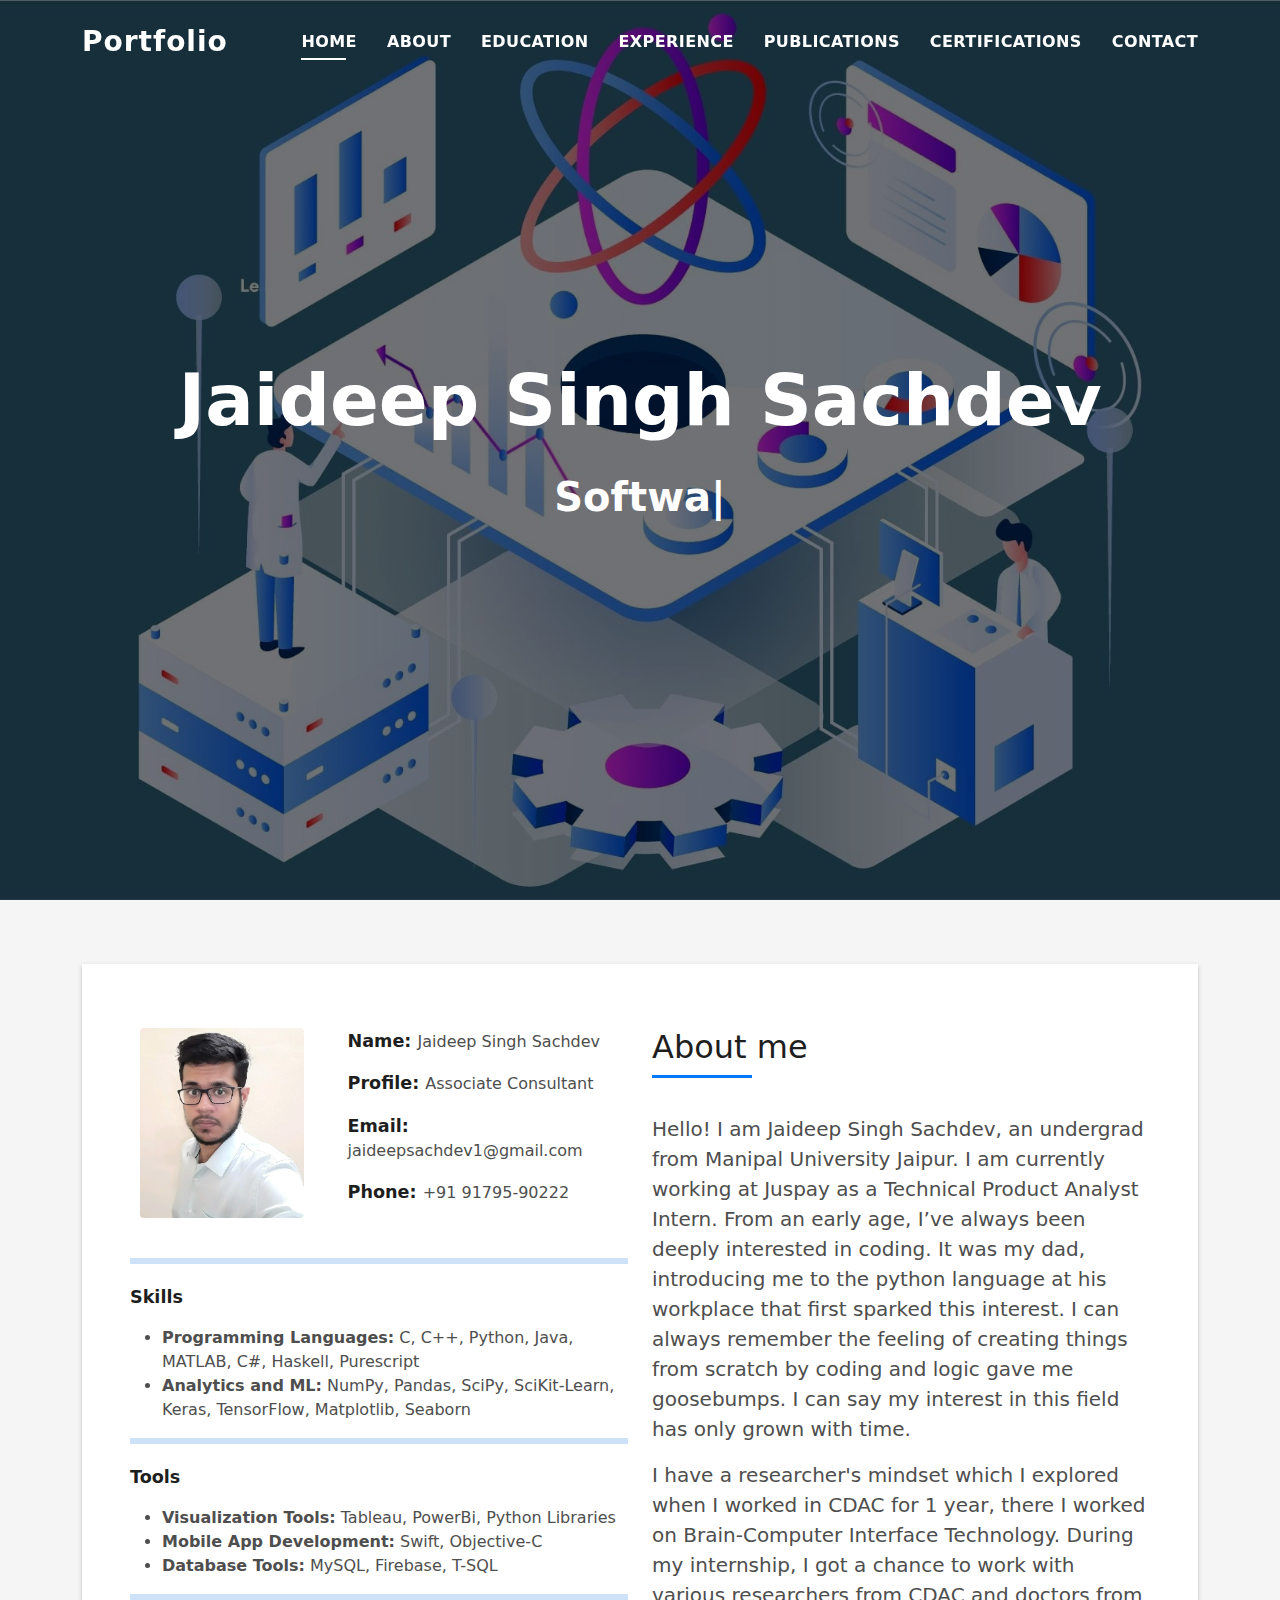
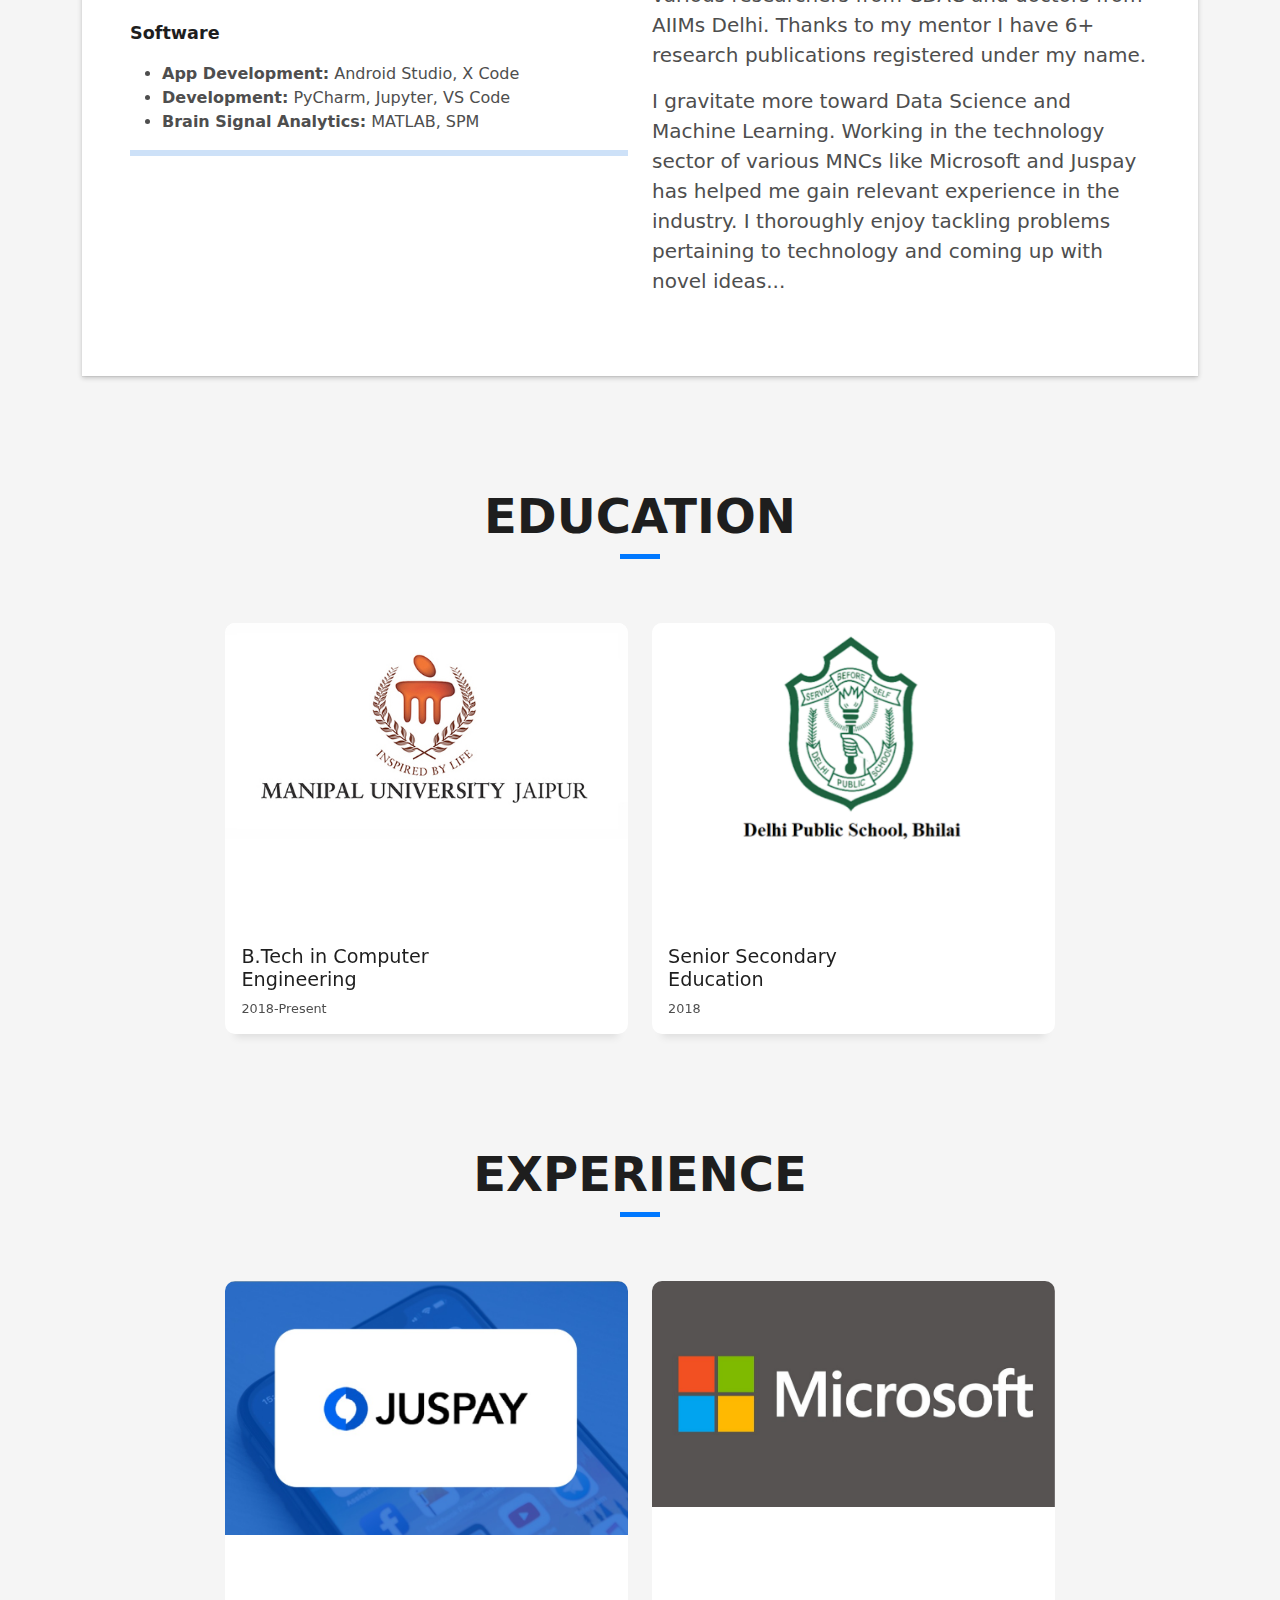
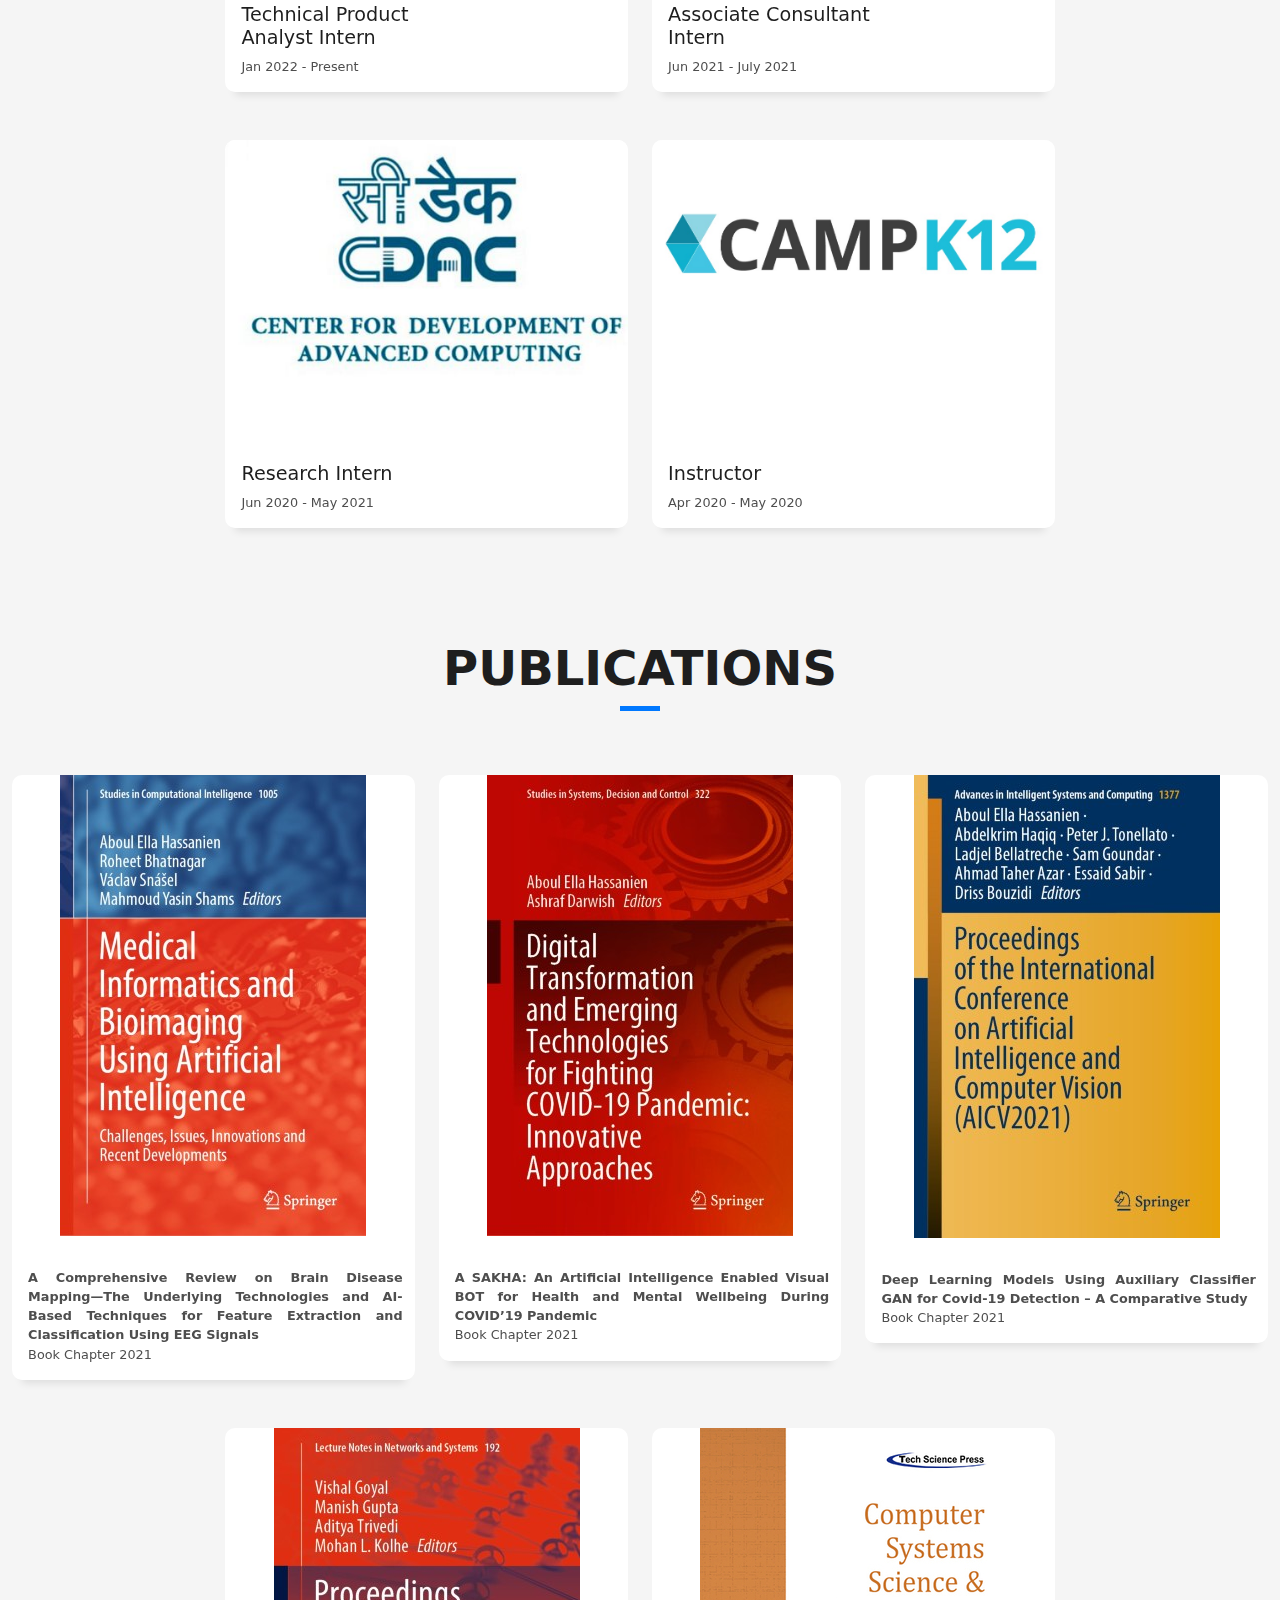
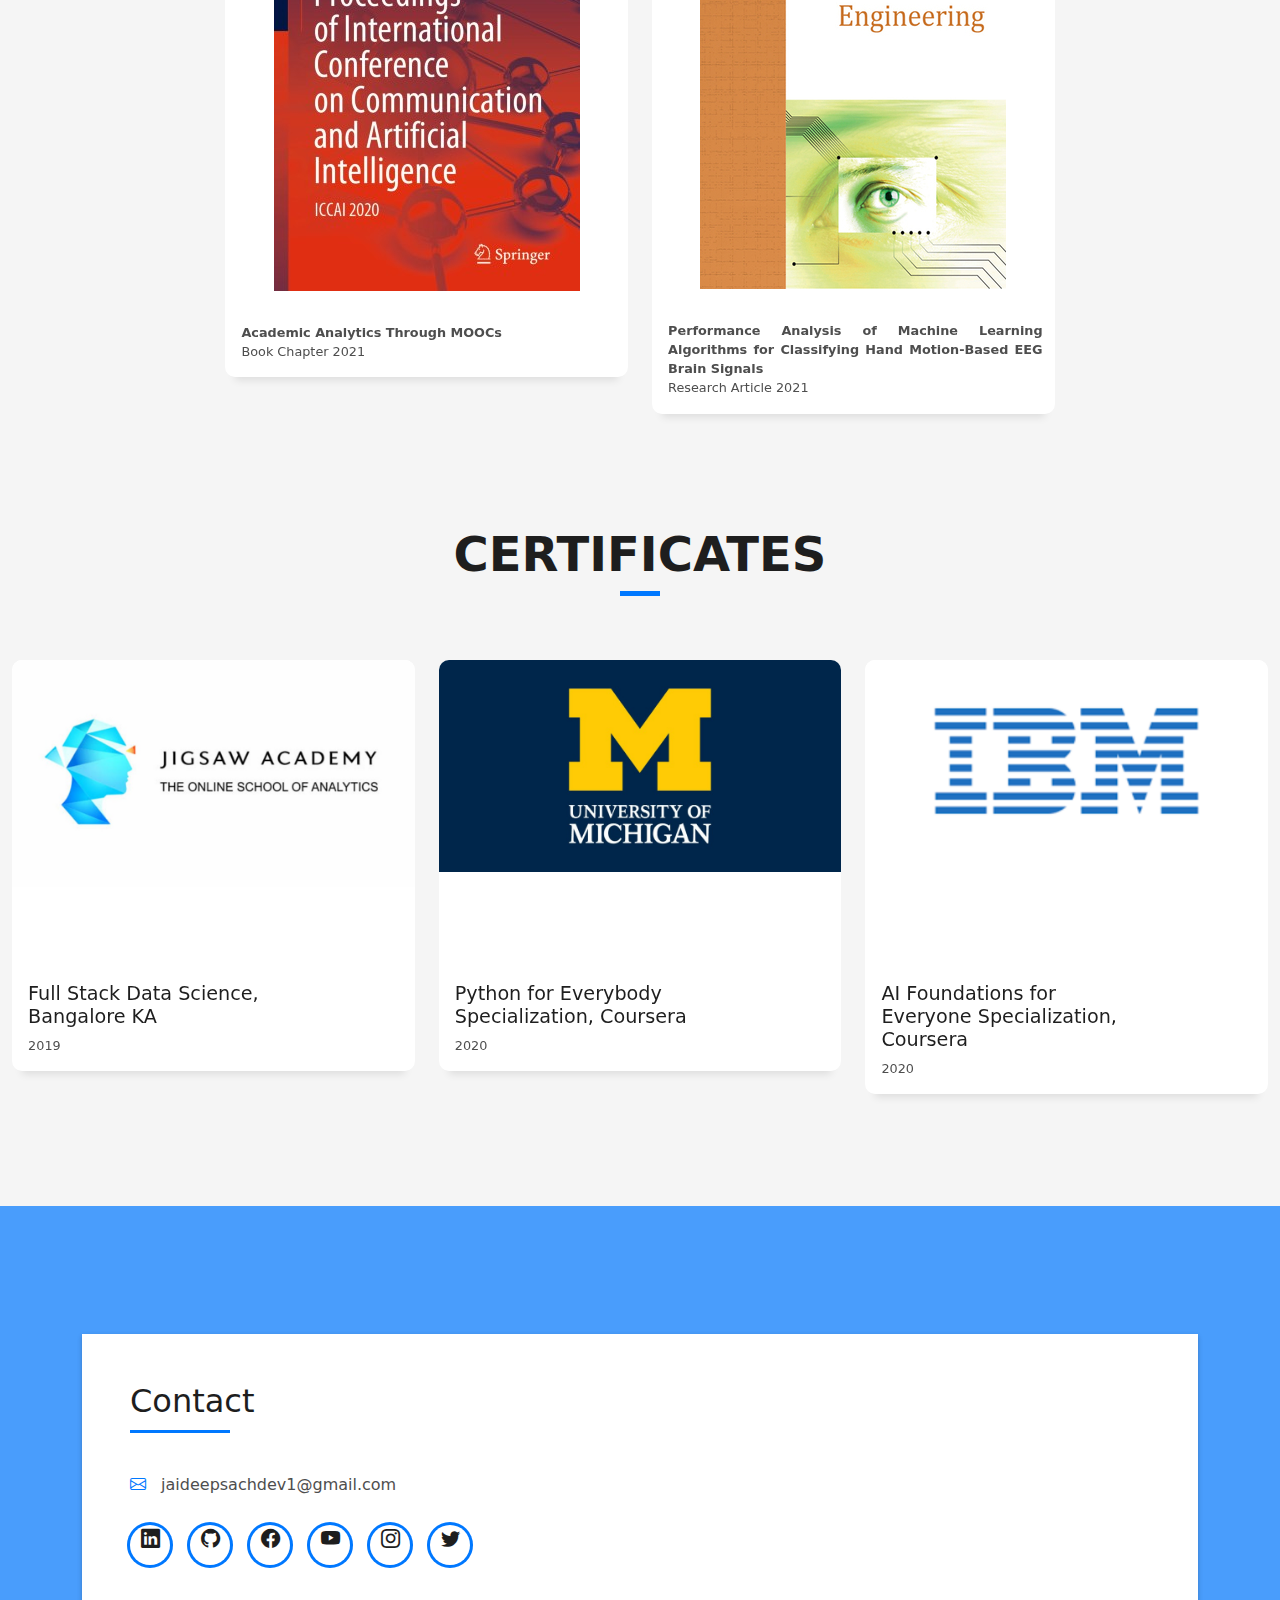
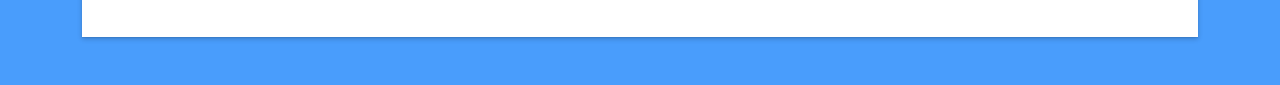
==== commit a83668c7: "Updated" ====
--- a/index.html
+++ b/index.html
@@ -960,7 +960,7 @@
   <script src="assets/vendor/php-email-form/validate.js"></script>
   <script>
     window.watsonAssistantChatOptions = {
-      integrationID: "088c6563-9aac-4154-b86b-ee38938e3fc3", // The ID of this integration.
+      integrationID: "71e315c2-b5d8-4aba-a477-10042d8ff7f0", // The ID of this integration.
       region: "eu-gb", // The region your integration is hosted in.
       serviceInstanceID: "ab0e27db-ebc4-4513-b623-fd7f2f5e3633", // The ID of your service instance.
       onLoad: function(instance) { instance.render(); }
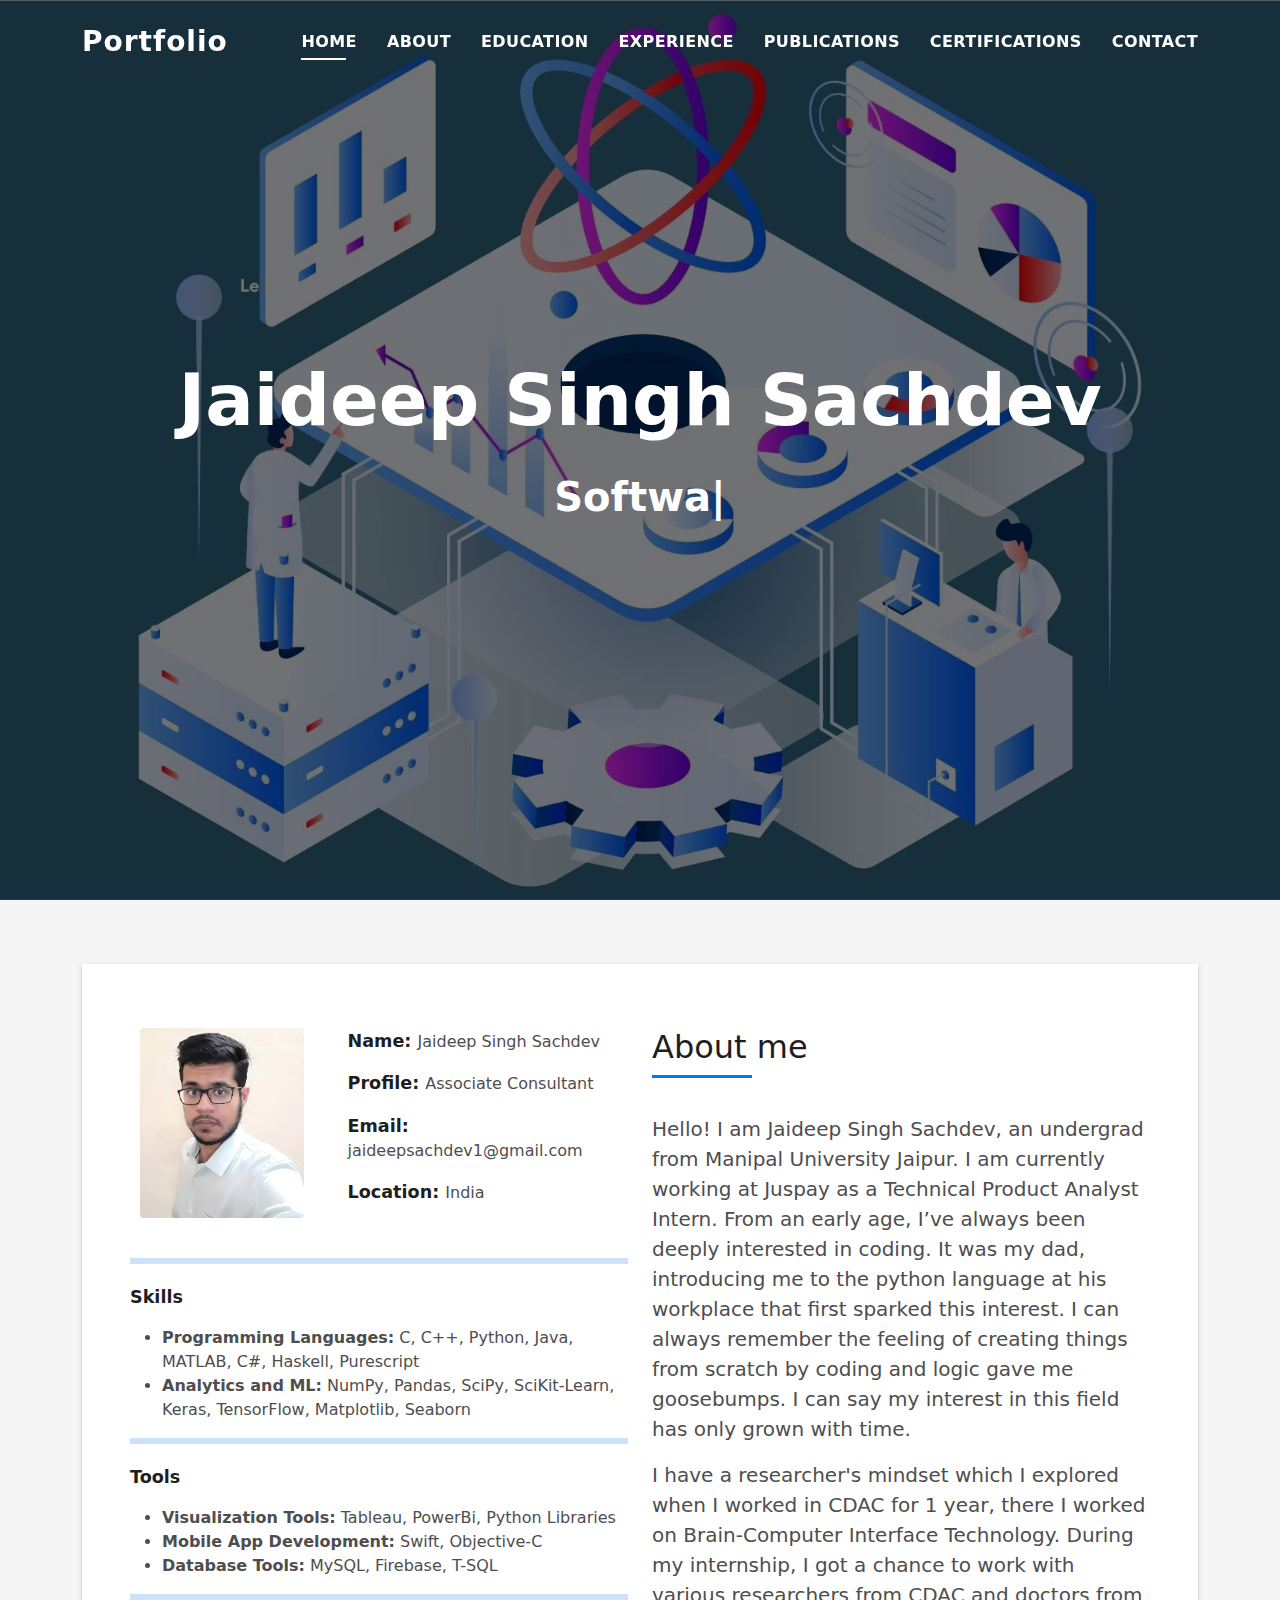
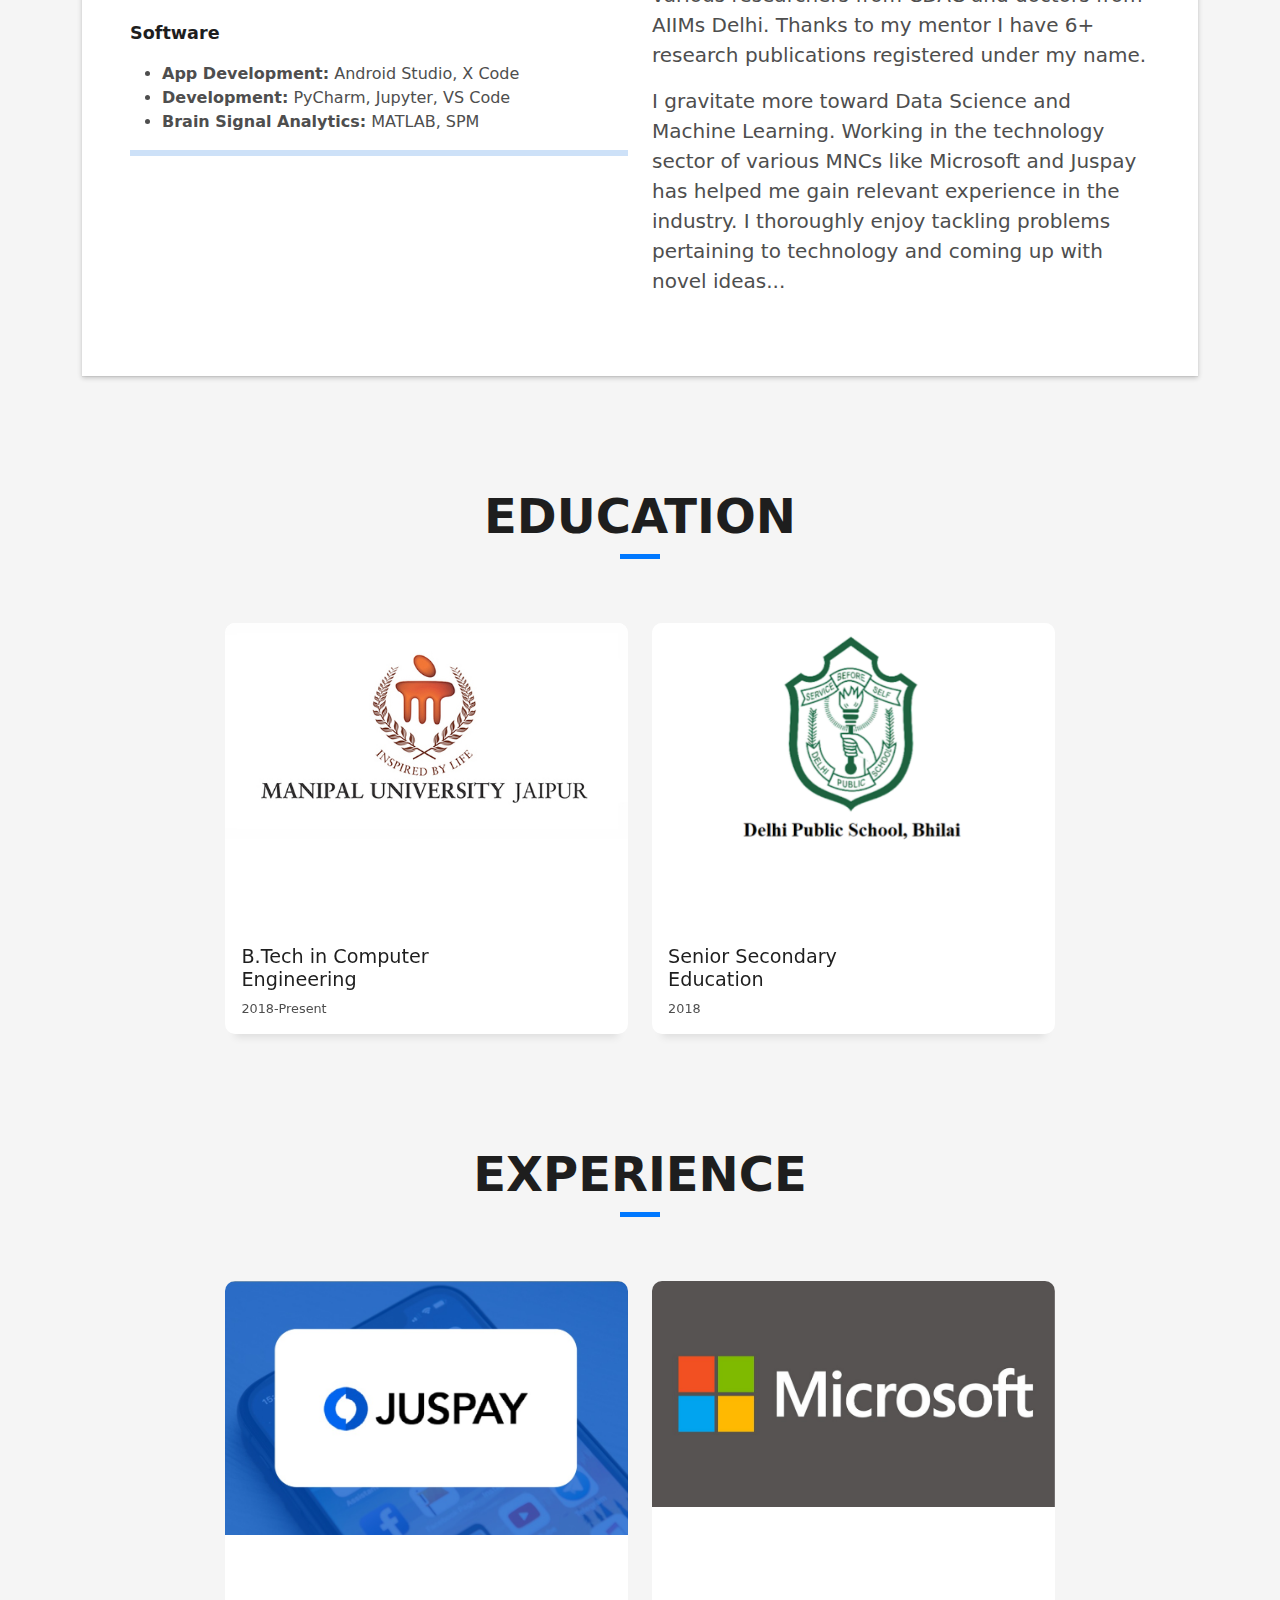
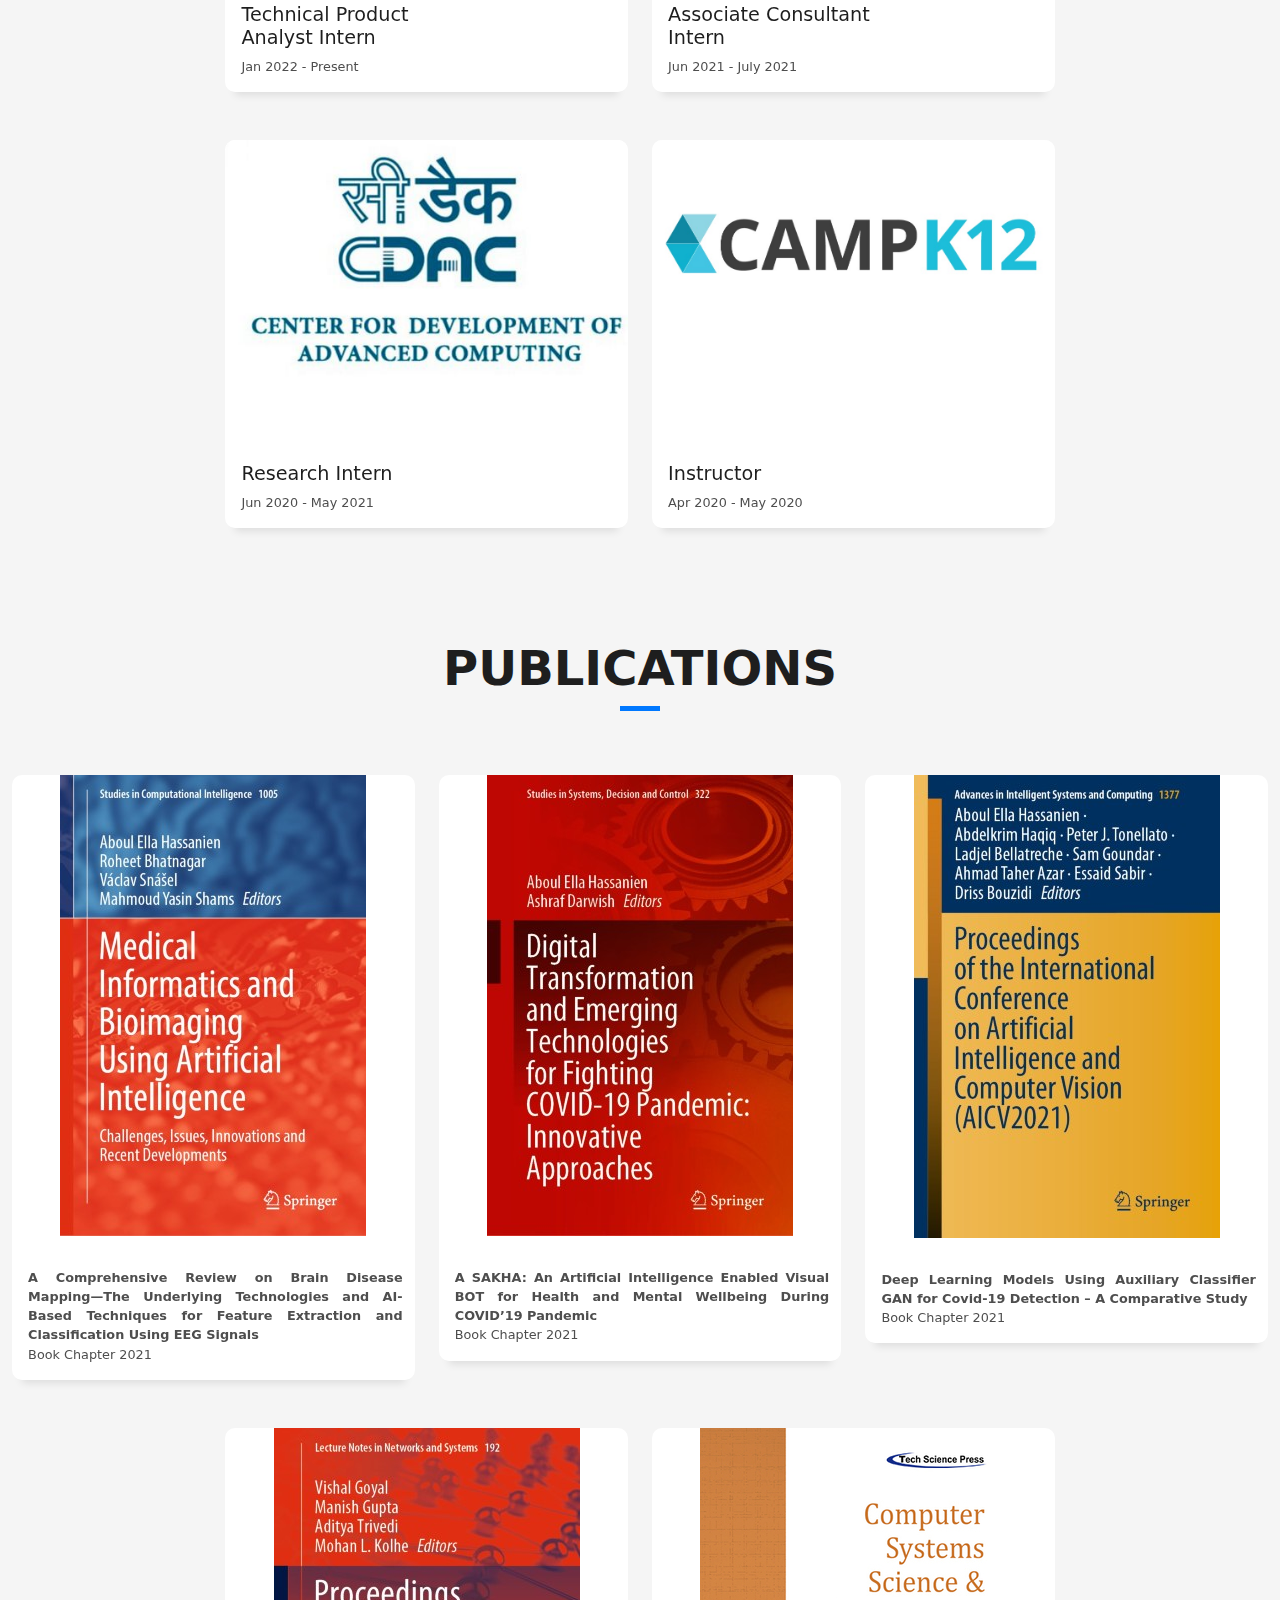
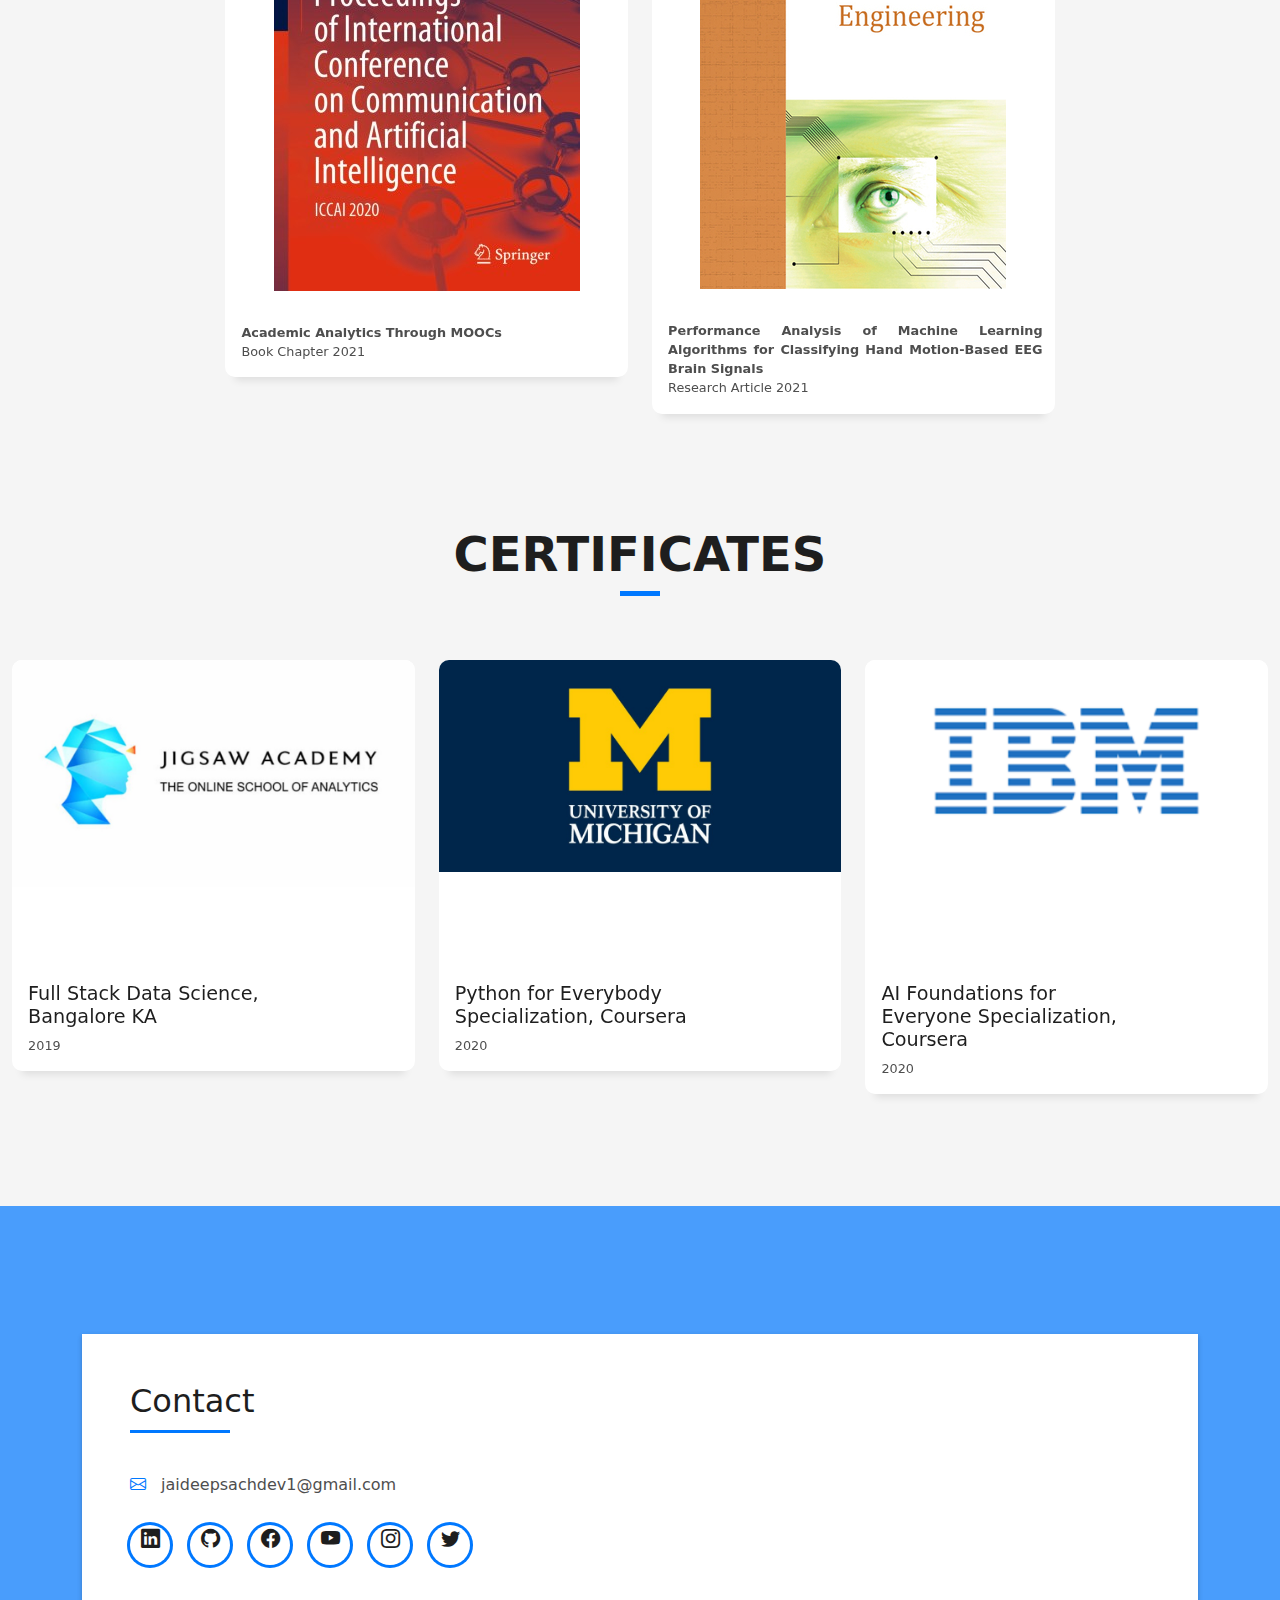
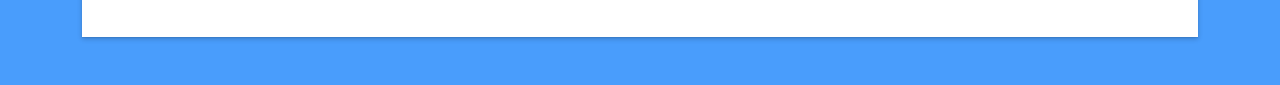
==== commit 965b9711: "Updated" ====
--- a/index.html
+++ b/index.html
@@ -110,7 +110,7 @@
                         <p><span class="title-s">Name: </span> <span>Jaideep Singh Sachdev</span></p>
                         <p><span class="title-s">Profile: </span> <span>Associate Consultant</span></p>
                         <p><span class="title-s">Email: </span> <span>jaideepsachdev1@gmail.com</span></p>
-                        <p><span class="title-s">Phone: </span> <span>+91 91795-90222</span></p>
+                        <p><span class="title-s">Location: </span> <span>India</span></p>
                       </div>
                     </div>
                   </div>
